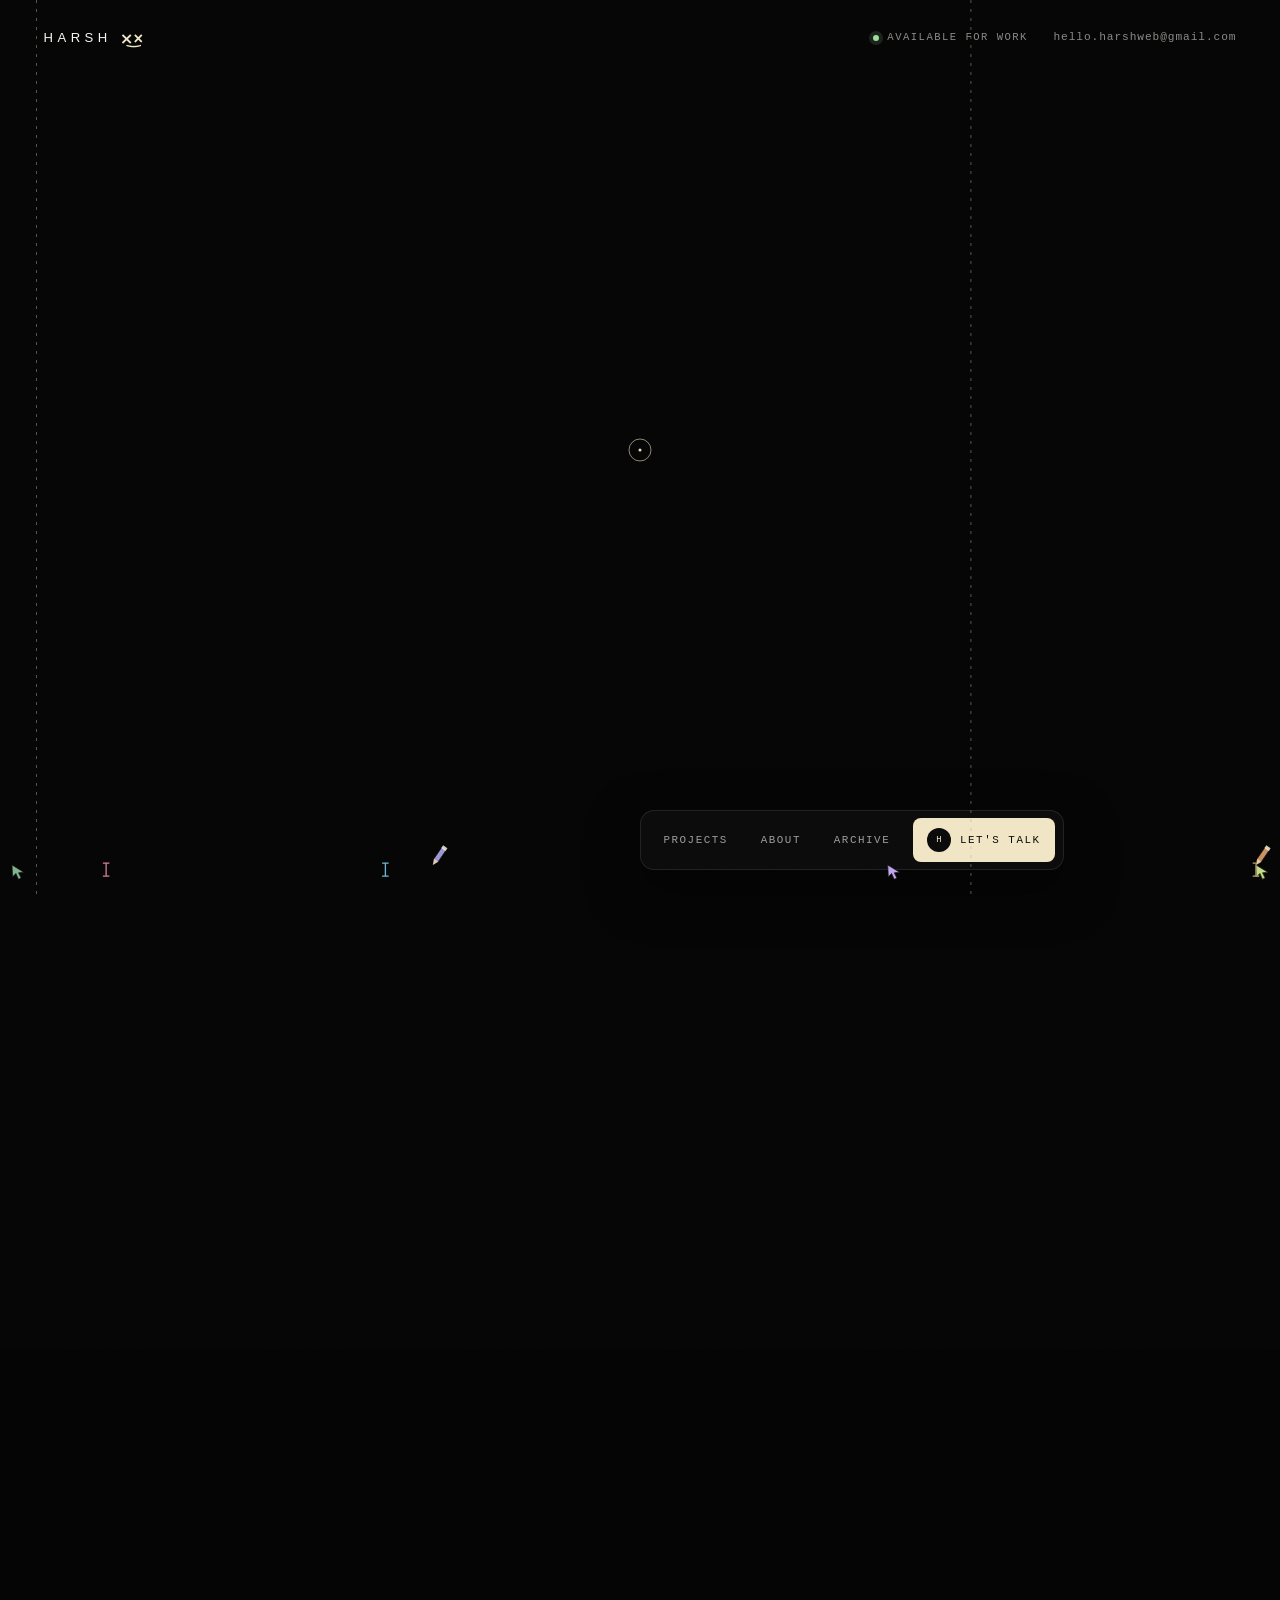
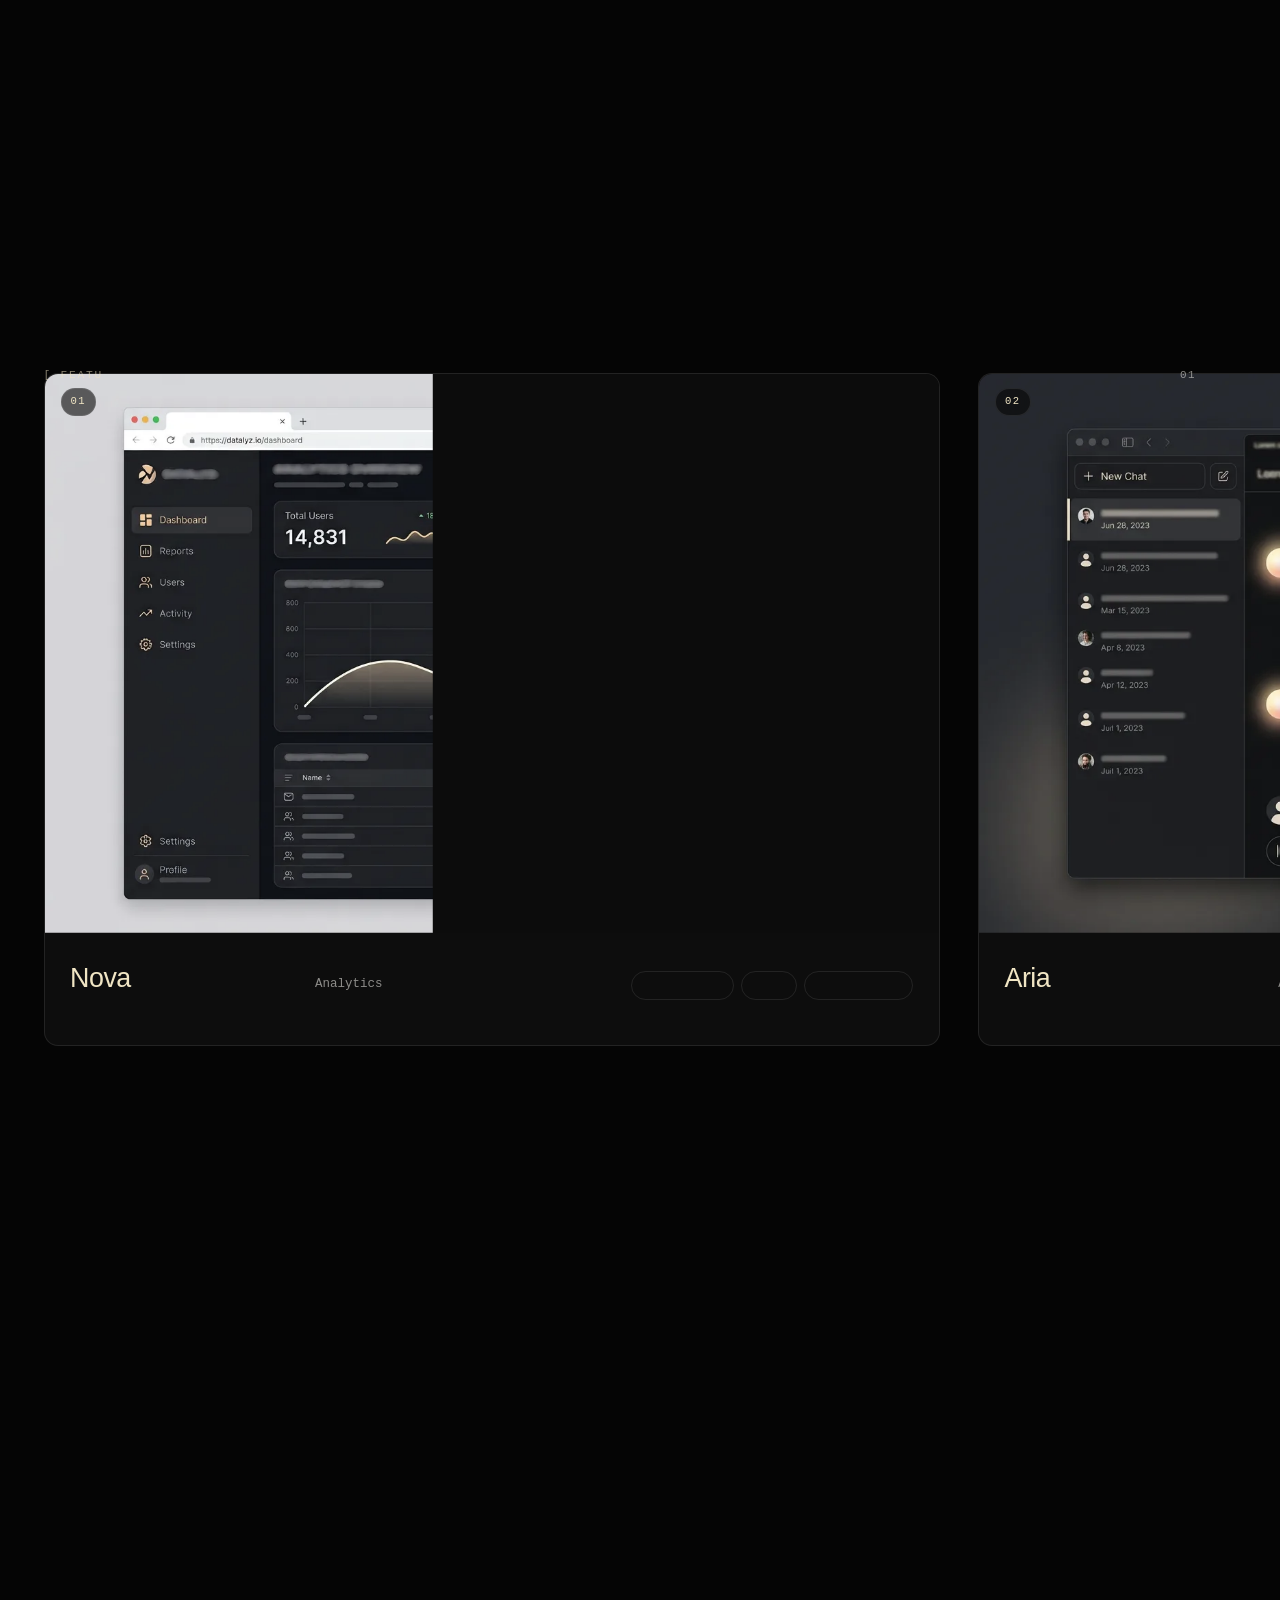
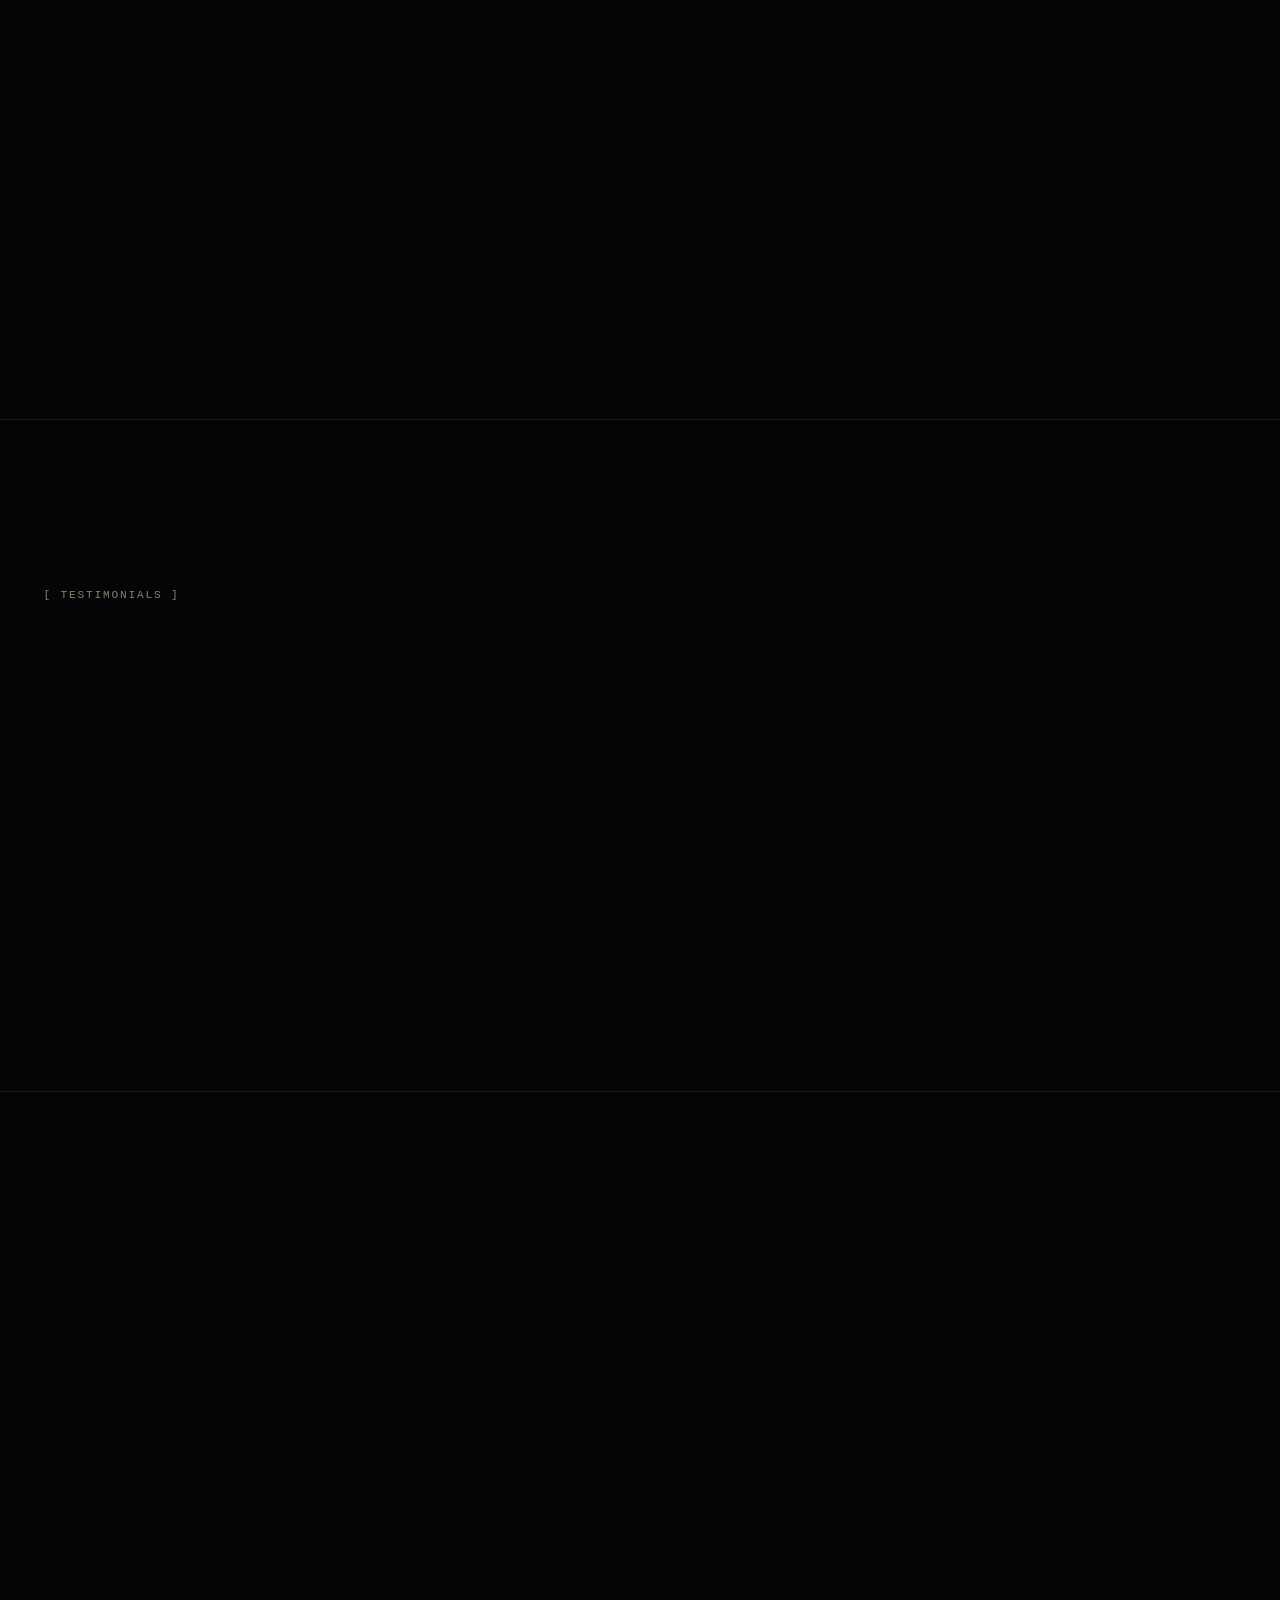
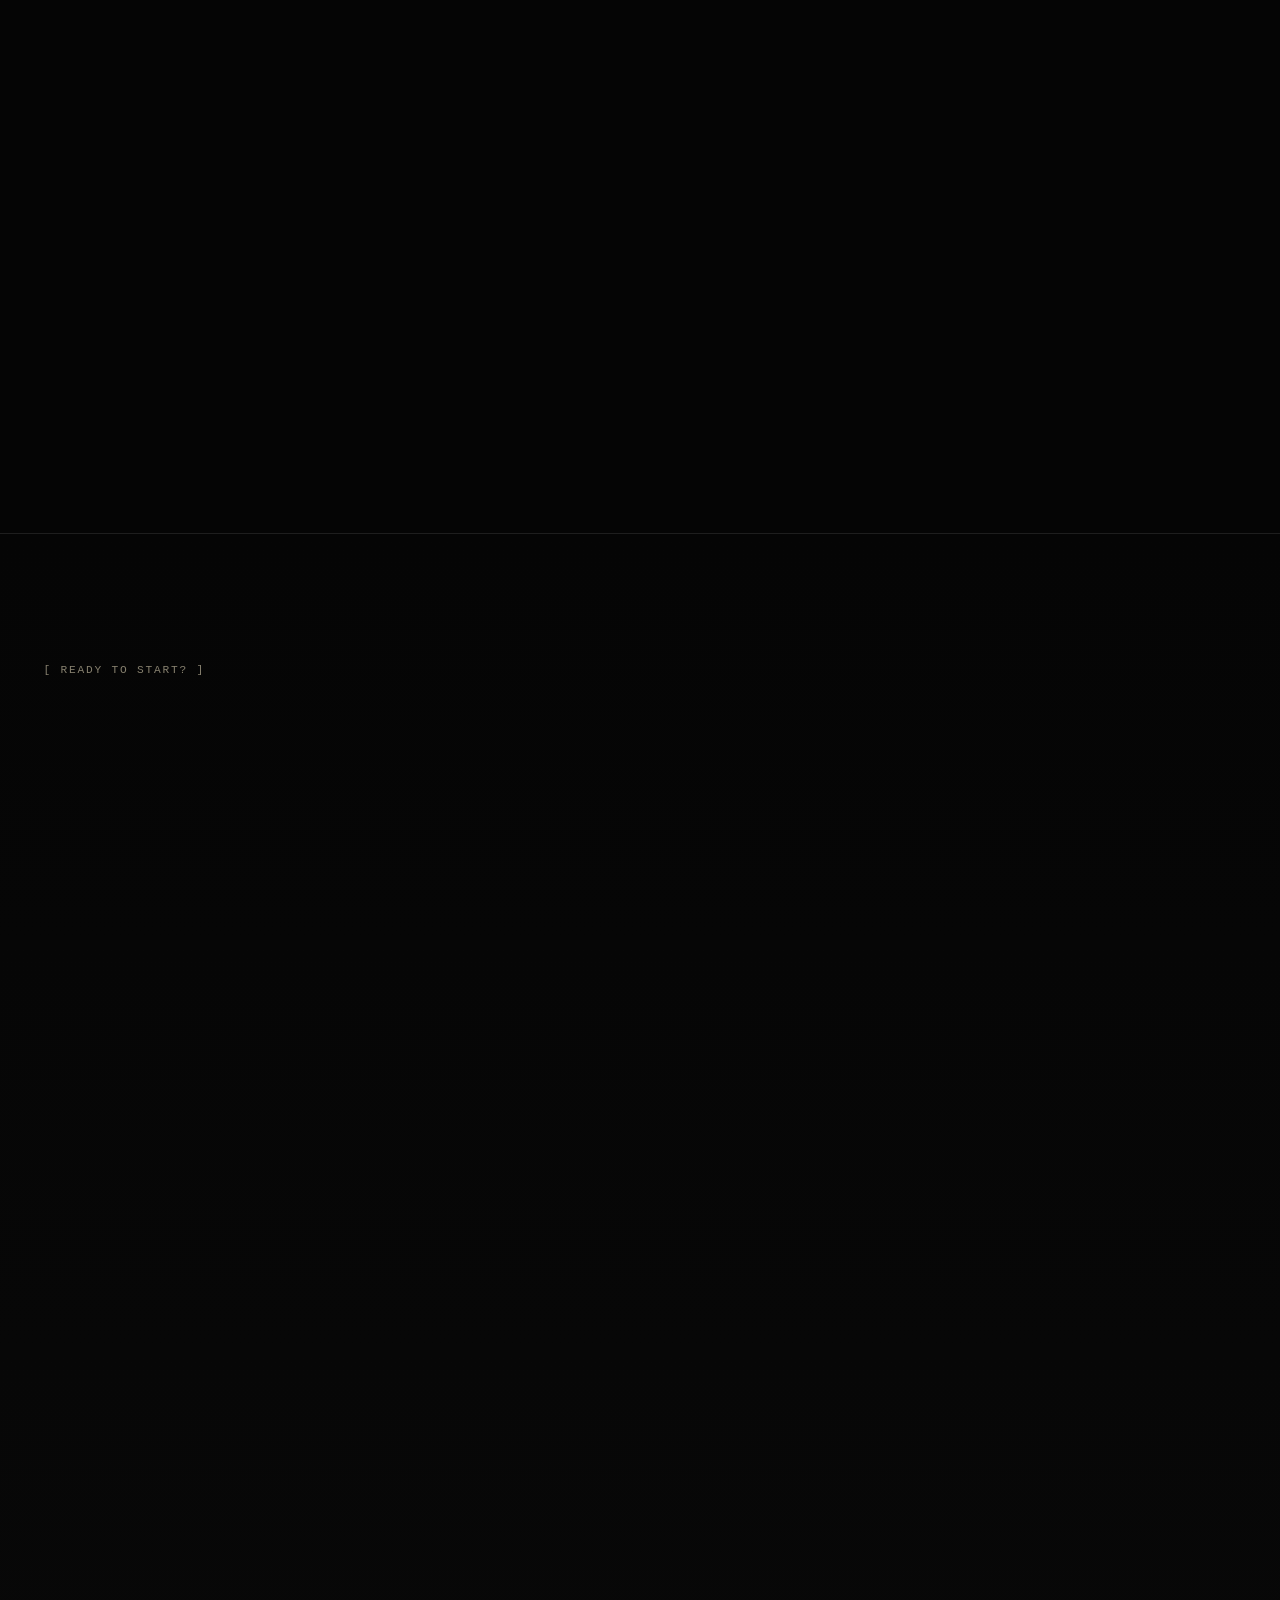
==== index.html @ 2f4eae8d "Add files via upload" ====
<!DOCTYPE html>
<html lang="en">
<head>
<meta charset="UTF-8"><script>(function(){if('scrollRestoration' in history)history.scrollRestoration='manual';var nav=performance.getEntriesByType('navigation')[0];if(nav&&nav.type==='reload'){if(location.hash)history.replaceState(null,'',location.pathname+location.search);var top=function(){window.scrollTo({top:0,left:0,behavior:'instant'})};document.documentElement.style.scrollBehavior='auto';top();addEventListener('DOMContentLoaded',top,{once:true});addEventListener('load',top,{once:true});document.addEventListener('harsh:signature-done',function(){document.documentElement.style.removeProperty('scroll-behavior')},{once:true});setTimeout(function(){document.documentElement.style.removeProperty('scroll-behavior')},5000)}})();</script>
<script>document.documentElement.classList.add('js');</script>

<meta name="viewport" content="width=device-width, initial-scale=1, viewport-fit=cover">
<title>Harsh — Websites, Apps &amp; AI</title>
<meta name="description" content="Harsh — web developer building websites, apps and AI products that convert, simplify and scale.">
<meta name="theme-color" content="#050505">
<meta property="og:title" content="Harsh — Websites, Apps & AI">
<meta property="og:description" content="Web developer building websites, apps and AI products.">
<meta property="og:type" content="website">
<meta property="og:image" content="assets/img/og.png">
<meta property="og:image:width" content="1200">
<meta property="og:image:height" content="630">
<meta name="twitter:card" content="summary_large_image">
<meta name="twitter:title" content="Harsh — Websites, Apps & AI">
<meta name="twitter:description" content="Web developer building websites, apps and AI products.">
<meta name="twitter:image" content="assets/img/og.png">
<link rel="icon" href="assets/img/favicon.svg" type="image/svg+xml">
<link rel="stylesheet" href="assets/css/styles.css">
<link rel="stylesheet" href="assets/css/swarm.css?v=5-smooth">
<script>if(!matchMedia('(prefers-reduced-motion: reduce)').matches){document.documentElement.classList.add('swarm-enabled','swarm-zero','signature-opening');setTimeout(function(){document.documentElement.classList.remove('swarm-zero','signature-opening');document.dispatchEvent(new Event('harsh:signature-done'))},5000)}</script>
<style>.swarm-zero body{visibility:hidden;background:#050505}.swarm-zero .swarm-canvas{visibility:visible}</style>
<link rel="stylesheet" href="assets/css/signature.css">
<link rel="stylesheet" href="assets/css/smooth.css">
</head>
<body class="is-loading">
<div class="signature-intro" id="signature-intro" aria-label="Harsh introduction"><div class="signature-mark"><span class="signature-face">×͜×</span><span class="signature-name-mask"><span class="signature-name">harsh</span></span></div><button class="signature-skip" type="button" tabindex="-1">Skip intro ↗</button></div>


<!-- ============ PRELOADER ============ -->
<div class="loader" id="loader" aria-hidden="true">
  <div class="loader__inner">
    <div class="loader__mark"><span class="glyph"></span></div>
    <div class="loader__name">HARSH</div>
    <div class="loader__bar"><span id="loaderBar"></span></div>
    <div class="loader__meta">
      <span>Websites · Apps · AI</span>
      <span id="loaderCount">00</span>
    </div>
  </div>
</div>

<!-- ============ FX LAYERS ============ -->
<div class="grain" aria-hidden="true"></div>
<div class="cursor" id="cursor" aria-hidden="true"><span class="cursor__ring"></span><span class="cursor__dot"></span><span class="cursor__label">View</span></div>

<!-- ============ FIXED HEADER ============ -->
<header class="topbar" id="topbar">
  <a class="topbar__logo" href="#top" aria-label="Harsh — home">
    <span class="topbar__logoText" data-logo>HARSH</span><span class="glyph glyph--sm" aria-hidden="true"></span>
  </a>
  <div class="topbar__right">
    <span class="topbar__status" aria-hidden="true"><i class="dot"></i>Available for work</span>
    <a class="topbar__mail" href="mailto:hello.harshweb@gmail.com">hello.harshweb@gmail.com</a>
  </div>
</header>

<main id="top">

  <!-- ============ HERO ============ -->
  <section class="hero" id="hero">
    <div class="hero__media" data-hero-media>
      <img src="assets/img/harsh.webp" alt="Portrait of Harsh, web developer" fetchpriority="high" decoding="async"
           onerror="this.onerror=null;this.src='assets/img/harsh-placeholder.svg';">
    </div>

    <div class="hero__grid"></div>

    <div class="hero__inner shell">
      <div class="hero__lines">
        <div class="hero__row hero__row--a">
          <h1 class="hero__title" data-hero-title>WEBSITES</h1>
          <span class="chip chip--a reveal" data-reveal>
            <b>Web · Apps · AI</b>
            <i>Design, build &amp; ship</i>
          </span>
        </div>

        <div class="hero__row hero__row--b">
          <p class="hero__lede reveal" data-reveal>Hey, I'm Harsh. I build websites, apps and<br>AI products that convert, simplify and scale.</p>
          <h2 class="hero__title" aria-hidden="true">&amp;&nbsp;APPS</h2>
        </div>

        <div class="hero__row hero__row--c">
          <h2 class="hero__title">&amp;&nbsp;AI</h2>
          <span class="chip chip--b reveal" data-reveal>
            <b>10+ projects</b>
            <i>Shipped &amp; live</i>
          </span>
          <span class="hero__arrow" aria-hidden="true">
            <svg viewBox="0 0 28 28" fill="none"><path d="M14 2v22M5 15l9 9 9-9" stroke="currentColor" stroke-width="2.1" stroke-linecap="square"/></svg>
          </span>
        </div>
      </div>

      <div class="hero__foot">
        <span class="mono-xs">Idea → Launch</span>
        <span class="mono-xs">Scroll</span>
      </div>
    </div>
  </section>

  <!-- ============ SCROLL MARQUEE ============ -->
  <section class="marquee" aria-hidden="true">
    <div class="marquee__row" data-marquee-scroll>
      <span class="marquee__word">FEATURED&nbsp;PROJECTS.</span>
      <span class="marquee__word is-outline">WEBSITES&nbsp;·&nbsp;APPS&nbsp;·&nbsp;AI.</span>
      <span class="marquee__word">FEATURED&nbsp;PROJECTS.</span>
    </div>
  </section>

  <!-- ============ WHAT I DO ============ -->
  <section class="statement shell" id="what">
    <p class="label reveal" data-reveal>[ What I do ]</p>
    <div class="statement__body">
      <h2 class="huge" data-split="words">Stunning websites, useful apps and AI that actually works, crafted for companies that care about every detail.</h2>
      <div class="statement__aside">
        <p class="mono-sm reveal" data-reveal>From first sketch to live product — design, code and everything in between.</p>
        <p class="mono-sm reveal" data-reveal>Websites, web apps, mobile apps and AI integrations for startups, agencies and founders.</p>
        <p class="mono-sm mono-sm--dim reveal" data-reveal>Currently taking on new projects.</p>
      </div>
    </div>
  </section>

  <!-- ============ STACK STRIP ============ -->
  <section class="ticker" aria-label="Tools and technologies">
    <div class="ticker__track" data-ticker>
      <span>HTML</span><i>·</i><span>CSS</span><i>·</i><span>JavaScript</span><i>·</i><span>TypeScript</span><i>·</i>
      <span>React</span><i>·</i><span>Next.js</span><i>·</i><span>Node.js</span><i>·</i><span>Python</span><i>·</i>
      <span>React Native</span><i>·</i><span>Tailwind</span><i>·</i><span>PostgreSQL</span><i>·</i><span>Supabase</span><i>·</i>
      <span>Figma</span><i>·</i><span>OpenAI</span><i>·</i><span>LangChain</span><i>·</i><span>Vercel</span><i>·</i>
    </div>
  </section>

  <!-- ============ FEATURED GALLERY (pinned horizontal) ============ -->
  <section class="gallery" id="featured">
    <div class="gallery__pin" data-pin>
      <div class="gallery__head shell">
        <p class="label">[ Featured projects ]</p>
        <p class="mono-xs gallery__count"><span data-gallery-index>01</span> / 09</p>
      </div>

      <div class="gallery__track" data-track>
        <article class="pcard" data-cursor="view">
          <a class="pcard__link" href="nova.html">
            <span class="pcard__index">01</span>
            <div class="pcard__media"><img src="assets/img/project-nova.webp" alt="Nova — analytics dashboard interface" loading="lazy"></div>
            <div class="pcard__meta">
              <h3>Nova</h3>
              <p>Analytics dashboard that turns messy data into clear decisions.</p>
              <span class="tags"><em>SaaS Web App</em><em>React</em><em>Design System</em></span>
            </div>
          </a>
        </article>

        <article class="pcard" data-cursor="view">
          <a class="pcard__link" href="aria.html">
            <span class="pcard__index">02</span>
            <div class="pcard__media"><img src="assets/img/project-aria.webp" alt="Aria — AI assistant interface" loading="lazy"></div>
            <div class="pcard__meta">
              <h3>Aria</h3>
              <p>AI assistant that answers customers in seconds, not days.</p>
              <span class="tags"><em>AI Product</em><em>Next.js</em><em>LLM</em></span>
            </div>
          </a>
        </article>

        <article class="pcard" data-cursor="view">
          <a class="pcard__link" href="cadence.html">
            <span class="pcard__index">03</span>
            <div class="pcard__media"><img src="assets/img/project-cadence.webp" alt="Cadence — startup marketing website" loading="lazy"></div>
            <div class="pcard__meta">
              <h3>Cadence</h3>
              <p>Investor-ready website for an AI startup, built to raise.</p>
              <span class="tags"><em>Website</em><em>Next.js</em><em>Motion</em></span>
            </div>
          </a>
        </article>

        <article class="pcard" data-cursor="view">
          <a class="pcard__link" href="fitloop.html">
            <span class="pcard__index">04</span>
            <div class="pcard__media"><img src="assets/img/project-fitloop.webp" alt="Fitloop — fitness app screens" loading="lazy"></div>
            <div class="pcard__meta">
              <h3>Fitloop</h3>
              <p>Fitness app that keeps people coming back every week.</p>
              <span class="tags"><em>Mobile App</em><em>React Native</em><em>UI</em></span>
            </div>
          </a>
        </article>

        <article class="pcard" data-cursor="view">
          <a class="pcard__link" href="brew.html">
            <span class="pcard__index">05</span>
            <div class="pcard__media"><img src="assets/img/project-brew.webp" alt="Brew &amp; Co. — coffee e-commerce website" loading="lazy"></div>
            <div class="pcard__meta">
              <h3>Brew &amp; Co.</h3>
              <p>Coffee brand store that sells while you sleep.</p>
              <span class="tags"><em>E-commerce</em><em>Shopify</em><em>CRO</em></span>
            </div>
          </a>
        </article>

        <article class="pcard" data-cursor="view">
          <a class="pcard__link" href="vision.html">
            <span class="pcard__index">06</span>
            <div class="pcard__media"><img src="assets/img/project-vision.webp" alt="Vision — computer vision platform" loading="lazy"></div>
            <div class="pcard__meta">
              <h3>Vision</h3>
              <p>Computer-vision platform for real-time insight.</p>
              <span class="tags"><em>AI Dashboard</em><em>Python</em><em>WebGL</em></span>
            </div>
          </a>
        </article>

        <article class="pcard" data-cursor="view">
          <a class="pcard__link" href="archive.html">
            <span class="pcard__index">07</span>
            <div class="pcard__media"><img src="assets/img/work-salad-home.webp" alt="Crucial Healthy Salad — website home page" loading="lazy"></div>
            <div class="pcard__meta">
              <h3>Crucial Healthy Salad</h3>
              <p>Fresh salad delivery website for Hadapsar, Pune.</p>
              <span class="tags"><em>Website</em><em>E-commerce</em></span>
            </div>
          </a>
        </article>

        <article class="pcard" data-cursor="view">
          <a class="pcard__link" href="archive.html">
            <span class="pcard__index">08</span>
            <div class="pcard__media"><img src="assets/img/work-salad-story.webp" alt="Crucial Healthy Salad — Our Story page" loading="lazy"></div>
            <div class="pcard__meta">
              <h3>Salad — Our Story</h3>
              <p>The brand story page for Crucial Healthy Salad.</p>
              <span class="tags"><em>Website</em><em>Content</em></span>
            </div>
          </a>
        </article>

        <article class="pcard" data-cursor="view">
          <a class="pcard__link" href="archive.html">
            <span class="pcard__index">09</span>
            <div class="pcard__media"><img src="assets/img/work-gallery3d.webp" alt="Dark 3D image gallery" loading="lazy"></div>
            <div class="pcard__meta">
              <h3>3D Gallery</h3>
              <p>An immersive dark 3D image gallery.</p>
              <span class="tags"><em>Website</em><em>Motion</em></span>
            </div>
          </a>
        </article>

        <article class="pcard pcard--end">
          <div class="pcard__outro">
            <h3>See the full archive</h3>
            <p>40+ screens, sites and builds from the last few years.</p>
            <a class="btn btn--ghost" href="archive.html">Explore the archive <span aria-hidden="true">→</span></a>
          </div>
        </article>
      </div>
    </div>
  </section>

  <!-- ============ CASE STUDIES ============ -->
  <section class="cases shell" id="work">
    <header class="cases__head">
      <p class="label reveal" data-reveal>[ Case studies ]</p>
      <h2 class="cases__title reveal" data-reveal>Selected<br>work</h2>
    </header>

    <ul class="cases__list" data-preview-list>
      <li class="case reveal" data-reveal>
        <a class="case__link" href="cadence.html">
          <span class="case__num">1</span>
          <span class="case__main">
            <span class="case__name">Investor-ready website that helped an AI startup raise</span>
            <span class="case__tags">Website · Next.js · Motion</span>
          </span>
          <span class="case__hover">Next project</span>
        </a>
        <div class="case__thumb" data-thumb><img src="assets/img/project-cadence.webp" alt="" aria-hidden="true"></div>
      </li>

      <li class="case reveal" data-reveal>
        <a class="case__link" href="nova.html">
          <span class="case__num">2</span>
          <span class="case__main">
            <span class="case__name">Dashboard design that lets founders run the numbers themselves</span>
            <span class="case__tags">SaaS Product · React · Design System</span>
          </span>
          <span class="case__hover">Next project</span>
        </a>
        <div class="case__thumb" data-thumb><img src="assets/img/project-nova.webp" alt="" aria-hidden="true"></div>
      </li>

      <li class="case reveal" data-reveal>
        <a class="case__link" href="aria.html">
          <span class="case__num">3</span>
          <span class="case__main">
            <span class="case__name">AI support agent that cut first-response time by 80%</span>
            <span class="case__tags">AI Product · LLM · Node.js</span>
          </span>
          <span class="case__hover">Next project</span>
        </a>
        <div class="case__thumb" data-thumb><img src="assets/img/project-aria.webp" alt="" aria-hidden="true"></div>
      </li>
    </ul>
  </section>

  <!-- ============ TESTIMONIALS ============ -->
  <section class="quotes" id="testimonials">
    <div class="quotes__bg" aria-hidden="true">
      <span data-quotes-word>RESULTS</span>
      <span data-quotes-word>SPEAK</span>
      <span data-quotes-word>LOUDER</span>
    </div>

    <div class="shell quotes__inner">
      <p class="label reveal" data-reveal>[ Testimonials ]</p>

      <div class="quotes__grid">
        <figure class="quote reveal" data-reveal>
          <span class="quote__num">1</span>
          <blockquote>“Harsh rebuilt our marketing site in three weeks and it looks better than anything our agency produced. Signups went up, and I finally stopped worrying about the details — he already had them.”</blockquote>
          <figcaption><span class="avatar" data-initials="RM"></span><span><b>Rahul Mehta</b><i>Founder, Cadence Labs</i></span></figcaption>
        </figure>

        <figure class="quote reveal" data-reveal>
          <span class="quote__num">2</span>
          <blockquote>“He shipped our dashboard, our API and an AI summary feature on his own. Clean code, clear updates, zero drama — our team still uses the components he built.”</blockquote>
          <figcaption><span class="avatar" data-initials="SK"></span><span><b>Sara Khan</b><i>Product Lead, Nova Analytics</i></span></figcaption>
        </figure>

        <figure class="quote reveal" data-reveal>
          <span class="quote__num">3</span>
          <blockquote>“We came with a rough idea and a deadline. Harsh came back with a product that felt finished — the AI assistant now answers 70% of our support tickets by itself.”</blockquote>
          <figcaption><span class="avatar" data-initials="DB"></span><span><b>Daniel Brooks</b><i>COO, Aria Systems</i></span></figcaption>
        </figure>
      </div>
    </div>
  </section>

  <!-- ============ ABOUT ============ -->
  <section class="about shell" id="about">
    <div class="about__top">
      <h2 class="huge" data-split="words">I'm Harsh, a web developer who cares about the details most people never notice.</h2>
      <div class="about__photo reveal" data-reveal data-parallax="0.06">
        <img src="assets/img/harsh-new.webp" alt="Creative portrait of Harsh with a cyan neon mask and a smoky background"
             onerror="this.onerror=null;this.src='assets/img/harsh-placeholder.svg';">
      </div>
    </div>

    <div class="about__grid">
      <div class="about__col">
        <p class="label reveal" data-reveal>[ My start ]</p>
        <p class="body reveal" data-reveal>My journey started with a curiosity about how things work on the internet. One broken HTML page turned into a stack of side projects, and those turned into real products for real people.</p>
      </div>
      <div class="about__col">
        <p class="label reveal" data-reveal>[ How I work ]</p>
        <p class="body reveal" data-reveal>I work end to end — design in Figma, build in React and Next.js, ship to Vercel, and wire up AI where it genuinely helps. Small teams, fast feedback, no hand-off gaps.</p>
      </div>
      <div class="about__col">
        <p class="label reveal" data-reveal>[ About me ]</p>
        <p class="body reveal" data-reveal>Outside of code, you'll find me sketching interfaces, testing new AI tools before anyone asks, and collecting way too many fonts I'll never use.</p>
      </div>
    </div>

    <div class="about__strip" aria-label="Recent work">
      <div class="about__stripTrack" data-ticker>
        <img src="assets/img/project-nova.webp" alt="" loading="lazy">
        <img src="assets/img/project-aria.webp" alt="" loading="lazy">
        <img src="assets/img/project-cadence.webp" alt="" loading="lazy">
        <img src="assets/img/project-fitloop.webp" alt="" loading="lazy">
        <img src="assets/img/project-brew.webp" alt="" loading="lazy">
        <img src="assets/img/project-vision.webp" alt="" loading="lazy">
      </div>
    </div>
  </section>

  <!-- ============ FOCUS / FOCUS STATEMENT ============ -->
  <section class="focus">
    <div class="shell focus__grid">
      <div class="focus__left">
        <p class="focus__big" data-split="words">Today my focus is clear: websites, apps and AI for companies that want design to work as hard as it looks good.</p>
        <p class="label label--gap reveal" data-reveal>[ What I do best ]</p>
        <p class="mono-sm reveal" data-reveal>Web Development, Next.js, React, Node.js, UI/UX, Landing Pages, SaaS, Mobile Apps, React Native, AI Integration, LLM Apps, Automation, REST APIs, Headless CMS, Performance, SEO.</p>
      </div>

      <div class="focus__right">
        <p class="body reveal" data-reveal>Over the years I moved from building simple sites to shipping full products — dashboards, mobile apps and AI features that people rely on daily.</p>
        <p class="body reveal" data-reveal>I like working with companies that have a strong point of view and want their product to feel considered, fast and effortless.</p>
        <p class="body reveal" data-reveal>Currently based in India, working with teams worldwide.</p>
      </div>
    </div>
  </section>

  <!-- ============ CTA ============ -->
  <section class="cta" id="contact">
    <div class="cta__collage" aria-hidden="true">
      <div class="cta__row" data-ticker>
        <img src="assets/img/project-cadence.webp" alt="">
        <img src="assets/img/project-brew.webp" alt="">
        <img src="assets/img/project-nova.webp" alt="">
        <img src="assets/img/project-fitloop.webp" alt="">
        <img src="assets/img/project-aria.webp" alt="">
      </div>
      <div class="cta__row cta__row--rev" data-ticker>
        <img src="assets/img/project-vision.webp" alt="">
        <img src="assets/img/project-cadence.webp" alt="">
        <img src="assets/img/project-aria.webp" alt="">
        <img src="assets/img/project-brew.webp" alt="">
        <img src="assets/img/project-nova.webp" alt="">
      </div>
    </div>

    <div class="cta__center shell">
      <h2 class="cta__title" data-split="words">Let's build something together.</h2>
      <div class="cta__actions reveal" data-reveal>
        <a class="btn btn--cream" href="mailto:hello.harshweb@gmail.com"><span class="avatar avatar--btn" data-initials="H"></span>Let's talk</a>
        <a class="btn btn--ghost" href="archive.html">Explore the archive <span aria-hidden="true">→</span></a>
      </div>
    </div>
  </section>

  <!-- ============ FOOTER ============ -->
  <footer class="footer" id="footer">
    <div class="shell">
      <div class="footer__top">
        <p class="label reveal" data-reveal>[ Ready to start? ]</p>
        <a class="footer__mail reveal" data-reveal href="mailto:hello.harshweb@gmail.com">hello.harshweb@gmail.com</a>
        <div class="footer__contact reveal" data-reveal>
          <button class="copy" type="button" data-copy="hello.harshweb@gmail.com">Copy email <svg class="copy__icon" viewBox="0 0 16 16" aria-hidden="true" focusable="false"><rect x="5.6" y="5.6" width="7.9" height="7.9" rx="1.6" fill="none" stroke="currentColor" stroke-width="1.3"/><path d="M10.4 3.6V3A1.5 1.5 0 0 0 8.9 1.5H3A1.5 1.5 0 0 0 1.5 3v5.9A1.5 1.5 0 0 0 3 10.4h.6" fill="none" stroke="currentColor" stroke-width="1.3"/></svg></button>
          <span class="copy">-----xxxxx</span>
        </div>
      </div>

      <div class="footer__cols">
        <div class="footer__col">
          <p class="mono-xs">Site</p>
          <a href="#top">Home</a>
          <a href="#featured">Projects</a>
          <a href="#testimonials">Testimonials</a>
          <a href="#about">About</a>
          <a href="archive.html">Archive</a>
        </div>
        <div class="footer__col">
          <p class="mono-xs">Follow</p>
          <span class="mono-xs">Coming soon</span>
        </div>
        <div class="footer__col footer__col--wide">
          <p class="mono-xs">Services</p>
          <a href="mailto:hello.harshweb@gmail.com?subject=Website%20project">Websites &amp; landing pages</a>
          <a href="mailto:hello.harshweb@gmail.com?subject=App%20project">Web &amp; mobile apps</a>
          <a href="mailto:hello.harshweb@gmail.com?subject=AI%20project">AI integration &amp; automation</a>
        </div>
      </div>

      <div class="footer__huge" aria-hidden="true">
        <span>IDEA TO LAUNCH</span>
        <span class="is-outline">DETAILS INCLUDED</span>
      </div>

      <div class="footer__bottom">
        <p class="mono-xs">© <span data-year>2026</span> harsh</p>
        <a class="mono-xs footer__top-link" href="#top">Back to top ↑</a>
      </div>
    </div>
  </footer>
</main>

<!-- ============ FLOATING DOCK NAV ============ -->
<nav class="dock" aria-label="Primary">
  <div class="dock__inner">
    <a href="#featured" data-spy="featured">Projects</a>
    <a href="#about" data-spy="about">About</a>
    <a href="archive.html">Archive</a>
    <a class="dock__cta" href="#contact"><span class="avatar avatar--btn" data-initials="H"></span>Let's talk</a>
  </div>
</nav>

<!-- ============ MOBILE MENU BUTTON ============ -->
<button class="menuBtn" id="menuBtn" type="button" aria-expanded="false" aria-controls="menu">
  <span></span><span></span>
  <span class="sr-only">Menu</span>
</button>

<div class="menu" id="menu" hidden>
  <nav class="menu__nav">
    <a href="#featured">Projects</a>
    <a href="#about">About</a>
    <a href="archive.html">Archive</a>
    <a href="#contact">Let's talk</a>
  </nav>
  <div class="menu__foot">
    <a href="mailto:hello.harshweb@gmail.com">hello.harshweb@gmail.com</a>
    <span class="mono-xs">Websites · Apps · AI</span>
  </div>
</div>

<script src="assets/js/main.js?v=5-smooth"></script>
<script src="assets/js/signature.js" defer></script>
<script src="assets/js/swarm.js?v=5-smooth" defer></script>
</body>
</html>
---- assets/css/styles.css ----
/* =========================================================================
   HARSH — Portfolio
   Design language: near-black canvas, cream accent, oversized grotesk type,
   monospace micro-labels, pinned horizontal galleries, scroll-linked motion.
   Sections:
     01. Tokens & reset
     02. Base typography & utilities
     03. FX layers (preloader, grain, cursor)
     04. Top bar / dock / mobile menu
     05. Hero
     06. Marquee & ticker
     07. Statement + huge text reveals
     08. Featured gallery (pinned horizontal)
     09. Case studies
     10. Testimonials
     11. About
     12. Focus
     13. CTA
     14. Footer
     15. Archive page
     16. Case-study pages
     17. Responsive
     18. Motion preferences / print
     19. Signature FX (view transitions, progress, spotlight, field, tilt)
   ========================================================================= */

/* -------------------------------------------------------------------------
   Self-hosted variable fonts (SIL Open Font License 1.1)
   Inter Tight — display · JetBrains Mono — micro-labels & body
   ------------------------------------------------------------------------- */
/* Optional font missing from supplied v5 files: use the existing fallback stack, avoiding a 404 fetch. */
/* Optional font missing from supplied v5 files: use the existing fallback stack, avoiding a 404 fetch. */
/* Optional font missing from supplied v5 files: use the existing fallback stack, avoiding a 404 fetch. */
/* Optional font missing from supplied v5 files: use the existing fallback stack, avoiding a 404 fetch. */

/* ---------------------------------------------------------------- 01. TOKENS */
:root {
  --bg: #050505;
  --bg-soft: #0b0b0b;
  --bg-card: rgba(255, 255, 255, 0.035);
  --line: rgba(255, 255, 255, 0.09);
  --line-strong: rgba(255, 255, 255, 0.16);

  --cream: #f0e5c4;
  --cream-soft: rgba(240, 229, 196, 0.55);
  --cream-dim: rgba(240, 229, 196, 0.16);
  --ink: #f6f4ef;
  --muted: rgba(246, 244, 239, 0.55);
  --muted-2: rgba(246, 244, 239, 0.34);

  --font-display: "Inter Tight", "Helvetica Neue", Helvetica, Arial, system-ui, sans-serif;
  --font-mono: "JetBrains Mono", ui-monospace, SFMono-Regular, Menlo, Consolas, monospace;

  --shell: 1560px;
  --pad: clamp(16px, 3.4vw, 64px);

  --r-sm: 8px;
  --r-md: 14px;
  --r-lg: 22px;

  --ease: cubic-bezier(0.22, 0.68, 0.16, 1);
  --ease-out: cubic-bezier(0.16, 1, 0.3, 1);
}

*,
*::before,
*::after { box-sizing: border-box; }

* { margin: 0; padding: 0; }

html {
  -webkit-text-size-adjust: 100%;
  scroll-behavior: smooth;
  scrollbar-color: rgba(240, 229, 196, 0.25) transparent;
}

body {
  background: var(--bg);
  color: var(--ink);
  font-family: var(--font-display);
  font-weight: 400;
  font-size: 16px;
  line-height: 1.5;
  overflow-x: hidden;
  -webkit-font-smoothing: antialiased;
  -moz-osx-font-smoothing: grayscale;
}

body.is-loading { overflow: hidden; height: 100vh; }

img, svg, video { display: block; max-width: 100%; }
img { height: auto; }
a { color: inherit; text-decoration: none; }
button { font: inherit; color: inherit; background: none; border: 0; cursor: pointer; }
ul { list-style: none; }
::selection { background: var(--cream); color: #0a0a0a; }

::-webkit-scrollbar { width: 9px; height: 9px; }
::-webkit-scrollbar-track { background: #0a0a0a; }
::-webkit-scrollbar-thumb { background: rgba(240, 229, 196, 0.22); border-radius: 99px; }
::-webkit-scrollbar-thumb:hover { background: rgba(240, 229, 196, 0.4); }

:focus-visible {
  outline: 2px solid var(--cream);
  outline-offset: 4px;
  border-radius: 4px;
}

.sr-only {
  position: absolute; width: 1px; height: 1px; padding: 0;
  overflow: hidden; clip: rect(0 0 0 0); white-space: nowrap; border: 0;
}

/* anchor offset for the fixed top bar */
[id] { scroll-margin-top: 96px; }

/* ------------------------------------------------------- 02. TYPE & UTILS */
.shell {
  width: 100%;
  max-width: var(--shell);
  margin-inline: auto;
  padding-inline: var(--pad);
}

.label {
  font-family: var(--font-mono);
  font-size: 0.7rem;
  font-weight: 400;
  letter-spacing: 0.16em;
  text-transform: uppercase;
  color: var(--cream-soft);
}
.label--gap { display: block; margin-top: 4.5rem; }

.mono-xs {
  font-family: var(--font-mono);
  font-size: 0.68rem;
  letter-spacing: 0.14em;
  text-transform: uppercase;
  color: var(--muted);
}
.mono-sm {
  font-family: var(--font-mono);
  font-size: 0.8rem;
  line-height: 1.75;
  letter-spacing: 0.01em;
  color: rgba(246, 244, 239, 0.68);
}
.mono-sm--dim { color: var(--muted-2); }
.body {
  font-size: clamp(0.95rem, 1.05vw, 1.05rem);
  line-height: 1.72;
  color: rgba(246, 244, 239, 0.66);
}

.huge {
  font-size: clamp(2rem, 4.6vw, 4.3rem);
  font-weight: 500;
  line-height: 1.06;
  letter-spacing: -0.028em;
  color: var(--cream);
  max-width: 18ch;
}
@media (min-width: 1100px) { .huge { max-width: 22ch; } }

.glyph {
  display: inline-block;
  position: relative;
  vertical-align: baseline;
  color: var(--cream);
  font-family: var(--font-display);
  font-weight: 600;
  line-height: 1;
  letter-spacing: 0;
  white-space: nowrap;
}
.glyph::before { content: "\00D7\035C\00D7"; }
.glyph--sm { margin-left: 8px; font-size: 1.25em; }

.dot {
  display: inline-block;
  width: 6px; height: 6px;
  border-radius: 50%;
  background: #9fdc9a;
  margin-right: 8px;
  box-shadow: 0 0 0 4px rgba(159, 220, 154, 0.14);
  animation: pulse 2.6s var(--ease) infinite;
}
@keyframes pulse { 0%, 100% { opacity: 1 } 50% { opacity: 0.35 } }

.avatar {
  display: inline-grid;
  place-items: center;
  width: 34px; height: 34px;
  border-radius: 50%;
  background: var(--cream);
  color: #0a0a0a;
  font-family: var(--font-mono);
  font-size: 0.66rem;
  letter-spacing: 0.02em;
  flex: none;
  position: relative;
  overflow: hidden;
}
.avatar::before {
  content: attr(data-initials);
  position: absolute;
  inset: 0;
  display: grid;
  place-items: center;
}
.avatar--btn { width: 24px; height: 24px; font-size: 0.55rem; background: #0a0a0a; color: var(--cream); }

/* buttons */
.btn {
  display: inline-flex;
  align-items: center;
  gap: 10px;
  font-family: var(--font-mono);
  font-size: 0.72rem;
  letter-spacing: 0.12em;
  text-transform: uppercase;
  padding: 0.95rem 1.35rem;
  border-radius: var(--r-sm);
  border: 1px solid transparent;
  transition: transform 0.5s var(--ease), background 0.4s var(--ease), color 0.4s var(--ease), border-color 0.4s var(--ease);
  will-change: transform;
}
.btn:hover { transform: translateY(-2px); }
.btn--cream { background: var(--cream); color: #0a0a0a; }
.btn--cream:hover { background: #fff6dd; }
.btn--ghost {
  border-color: var(--line-strong);
  background: rgba(10, 10, 10, 0.55);
  color: var(--ink);
  backdrop-filter: blur(10px);
}
.btn--ghost:hover { border-color: var(--cream); color: var(--cream); }
.btn--outline {
  border-color: var(--line-strong);
  color: var(--cream);
  margin-top: 2.5rem;
}
.btn--outline:hover { background: var(--cream); color: #0a0a0a; border-color: var(--cream); }

/* scroll reveal (only hidden when JS is available, so content never disappears) */
.reveal { transition: opacity 0.9s var(--ease-out), transform 1s var(--ease-out); }
.js .reveal { opacity: 0; transform: translateY(20px); }
.js .reveal.is-in { opacity: 1; transform: none; }

/* word-by-word reveal */
[data-split="words"] .word {
  display: inline-block;
  color: var(--cream-dim);
  transition: color 0.45s linear, opacity 0.45s linear;
  will-change: color;
}
[data-split="words"] .word.is-lit { color: var(--cream); }

/* --------------------------------------------------------------- 03. FX */
.loader {
  position: fixed;
  inset: 0;
  z-index: 200;
  background: var(--bg);
  display: none;
  place-items: center;
  transition: opacity 0.7s var(--ease), visibility 0.7s;
}
.js .loader { display: grid; }
.loader.is-done { opacity: 0; visibility: hidden; }
.loader__inner { width: min(88vw, 460px); text-align: center; }
.loader__mark { display: flex; justify-content: center; margin-bottom: 22px; }
.loader__name {
  font-size: clamp(2.6rem, 9vw, 5rem);
  font-weight: 500;
  letter-spacing: 0.12em;
  line-height: 1;
  color: var(--cream);
}
.loader__bar {
  height: 1px;
  background: rgba(255, 255, 255, 0.12);
  margin: 30px 0 14px;
  overflow: hidden;
}
.loader__bar span {
  display: block;
  height: 100%;
  width: 0%;
  background: var(--cream);
  transition: width 0.35s linear;
}
.loader__meta {
  display: flex;
  justify-content: space-between;
  font-family: var(--font-mono);
  font-size: 0.66rem;
  letter-spacing: 0.16em;
  text-transform: uppercase;
  color: var(--muted);
}

.grain {
  position: fixed;
  inset: -50%;
  z-index: 90;
  pointer-events: none;
  opacity: 0.16;
  background-image: url("data:image/svg+xml,%3Csvg xmlns='http://www.w3.org/2000/svg' width='200' height='200'%3E%3Cfilter id='n'%3E%3CfeTurbulence type='fractalNoise' baseFrequency='0.85' numOctaves='3'/%3E%3C/filter%3E%3Crect width='200' height='200' filter='url(%23n)' opacity='0.5'/%3E%3C/svg%3E");
  animation: grainShift 8s steps(6) infinite;
  mix-blend-mode: overlay;
}
@keyframes grainShift {
  0%, 100% { transform: translate(0, 0) }
  20% { transform: translate(-3%, 2%) }
  40% { transform: translate(2%, -3%) }
  60% { transform: translate(-2%, -2%) }
  80% { transform: translate(3%, 1%) }
}

.cursor {
  position: fixed;
  top: 0; left: 0;
  z-index: 95;
  pointer-events: none;
  mix-blend-mode: difference;
}
.cursor__dot,
.cursor__ring {
  position: absolute;
  border-radius: 50%;
  transform: translate(-50%, -50%);
}
.cursor__dot { width: 6px; height: 6px; background: var(--cream); transition: opacity 0.25s var(--ease); }
.cursor__ring {
  width: 36px; height: 36px;
  border: 1px solid rgba(240, 229, 196, 0.6);
  transition: width 0.35s var(--ease), height 0.35s var(--ease), border-color 0.35s var(--ease);
}
.cursor.is-hover .cursor__ring { width: 62px; height: 62px; border-color: var(--cream); }
.cursor__label {
  position: absolute;
  left: 0; top: 0;
  transform: translate(-50%, -50%) scale(0.9);
  font-family: var(--font-mono);
  font-size: 0.58rem;
  letter-spacing: 0.16em;
  text-transform: uppercase;
  color: var(--cream);
  opacity: 0;
  transition: opacity 0.3s var(--ease), transform 0.4s var(--ease);
  white-space: nowrap;
}
.cursor.is-label .cursor__ring {
  width: 78px; height: 78px;
  border-color: transparent;
  background: rgba(240, 229, 196, 0.16);
}
.cursor.is-label .cursor__dot { opacity: 0; }
.cursor.is-label .cursor__label { opacity: 1; transform: translate(-50%, -50%) scale(1); }
@media (hover: none), (pointer: coarse) { .cursor { display: none; } }

/* --------------------------------------------------- 04. BARS & NAVIGATION */
.topbar {
  position: fixed;
  top: 0; left: 0; right: 0;
  z-index: 80;
  display: flex;
  align-items: center;
  justify-content: space-between;
  gap: 20px;
  padding: clamp(16px, 2.2vw, 30px) var(--pad);
  mix-blend-mode: normal;
}
.topbar__logo {
  display: inline-flex;
  align-items: center;
  font-family: var(--font-display);
  font-weight: 500;
  font-size: 0.82rem;
  letter-spacing: 0.34em;
  text-transform: uppercase;
  color: var(--ink);
  transition: color 0.4s var(--ease);
}
.topbar__logo:hover { color: var(--cream); }
.topbar__right {
  display: flex;
  align-items: center;
  gap: clamp(14px, 2vw, 34px);
}
.topbar__status {
  display: inline-flex;
  align-items: center;
  font-family: var(--font-mono);
  font-size: 0.66rem;
  letter-spacing: 0.14em;
  text-transform: uppercase;
  color: var(--muted);
}
.topbar__mail {
  font-family: var(--font-mono);
  font-size: 0.7rem;
  letter-spacing: 0.08em;
  color: var(--muted);
  border-bottom: 1px solid transparent;
  transition: color 0.35s var(--ease), border-color 0.35s var(--ease);
}
.topbar__mail:hover { color: var(--cream); border-color: var(--cream); }

.dock {
  position: fixed;
  left: 50%;
  bottom: clamp(16px, 2.4vw, 30px);
  transform: translateX(-50%);
  z-index: 82;
  width: max-content;
  max-width: calc(100vw - 24px);
}
.dock__inner {
  display: flex;
  align-items: center;
  gap: 4px;
  padding: 7px 8px;
  border-radius: var(--r-md);
  background: rgba(14, 14, 14, 0.72);
  border: 1px solid var(--line);
  backdrop-filter: blur(18px) saturate(140%);
  box-shadow: 0 18px 50px rgba(0, 0, 0, 0.55);
}
.dock__inner > a {
  font-family: var(--font-mono);
  font-size: 0.68rem;
  letter-spacing: 0.14em;
  text-transform: uppercase;
  color: rgba(246, 244, 239, 0.62);
  padding: 0.62rem 0.9rem;
  border-radius: 8px;
  transition: color 0.3s var(--ease), background 0.3s var(--ease);
  white-space: nowrap;
}
.dock__inner > a:hover { color: var(--ink); background: rgba(255, 255, 255, 0.05); }
.dock__inner > a.is-active { color: var(--cream); }
.dock__cta {
  display: inline-flex;
  align-items: center;
  gap: 9px;
  background: var(--cream);
  color: #0a0a0a !important;
  font-weight: 500;
  margin-left: 4px;
}
.dock__cta:hover { background: #fff6dd; color: #0a0a0a !important; }

.menuBtn {
  position: fixed;
  top: clamp(14px, 2.2vw, 26px);
  right: var(--pad);
  z-index: 120;
  width: 46px; height: 46px;
  border-radius: var(--r-sm);
  border: 1px solid var(--line);
  background: rgba(14, 14, 14, 0.7);
  backdrop-filter: blur(14px);
  display: none;
  place-items: center;
  gap: 6px;
  flex-direction: column;
}
.menuBtn span:not(.sr-only) {
  display: block;
  width: 18px; height: 1.5px;
  background: var(--cream);
  transition: transform 0.4s var(--ease), opacity 0.3s var(--ease);
}
.menuBtn[aria-expanded="true"] span:nth-child(1) { transform: translateY(3.75px) rotate(45deg); }
.menuBtn[aria-expanded="true"] span:nth-child(2) { transform: translateY(-3.75px) rotate(-45deg); }

.menu {
  position: fixed;
  inset: 0;
  z-index: 110;
  background: rgba(5, 5, 5, 0.97);
  backdrop-filter: blur(20px);
  display: flex;
  flex-direction: column;
  justify-content: center;
  gap: 40px;
  padding: 0 var(--pad);
}
.menu[hidden] { display: none; }
.menu__nav { display: flex; flex-direction: column; gap: 6px; }
.menu__nav a {
  font-size: clamp(2rem, 11vw, 4rem);
  font-weight: 500;
  letter-spacing: -0.02em;
  color: var(--cream);
  padding: 0.15em 0;
  border-bottom: 1px solid var(--line);
  transition: padding-left 0.4s var(--ease), color 0.4s var(--ease);
}
.menu__nav a:hover { padding-left: 0.4em; }
.menu__foot {
  display: flex;
  justify-content: space-between;
  align-items: center;
  font-family: var(--font-mono);
  font-size: 0.7rem;
  letter-spacing: 0.1em;
  color: var(--muted);
}

/* --------------------------------------------------------------- 05. HERO */
.hero {
  position: relative;
  min-height: 100vh;
  min-height: 100svh;
  display: flex;
  align-items: center;
  overflow: hidden;
  isolation: isolate;
}

.hero__media {
  position: absolute;
  inset: 0;
  z-index: -2;
  display: flex;
  align-items: flex-end;
  justify-content: center;
  transform-origin: 50% 100%;
  will-change: transform, opacity;
}
.hero__media img {
  height: 84%;
  width: auto;
  max-width: none;
  object-fit: contain;
  object-position: 50% 100%;
  filter: grayscale(1) contrast(1.1) brightness(0.92);
  opacity: 0.92;
}
.hero__media::after {
  content: "";
  position: absolute;
  inset: 0;
  background:
    linear-gradient(to bottom, rgba(5, 5, 5, 0.7) 0%, rgba(5, 5, 5, 0) 22%, rgba(5, 5, 5, 0) 60%, var(--bg) 100%),
    linear-gradient(to right, var(--bg) 0%, rgba(5, 5, 5, 0) 24%, rgba(5, 5, 5, 0) 76%, var(--bg) 100%);
}

.hero__grid {
  position: absolute;
  inset: 0;
  z-index: -1;
  pointer-events: none;
  background-image: linear-gradient(to right, rgba(255, 255, 255, 0.05) 1px, transparent 1px);
  background-size: calc(100% / 6) 100%;
  -webkit-mask-image: linear-gradient(to bottom, transparent, #000 30%, #000 70%, transparent);
  mask-image: linear-gradient(to bottom, transparent, #000 30%, #000 70%, transparent);
  opacity: 0.7;
}

.hero__inner {
  position: relative;
  width: 100%;
  padding-top: clamp(90px, 12vh, 150px);
  padding-bottom: clamp(120px, 16vh, 190px);
}
.hero__lines { display: flex; flex-direction: column; gap: clamp(4px, 0.8vw, 14px); }
.hero__row { will-change: transform; display: flex; align-items: center; gap: clamp(14px, 2.4vw, 40px); }
.hero__row--a { padding-left: 4vw; }
.hero__row--b { justify-content: flex-end; }
.hero__row--c { padding-left: 8vw; }

.hero__title {
  font-size: clamp(2.7rem, 10.2vw, 11rem);
  font-weight: 500;
  line-height: 0.9;
  letter-spacing: -0.035em;
  text-transform: uppercase;
  color: var(--cream);
  white-space: nowrap;
}

/* entrance: hero type rises once the preloader is gone */
.hero__title,
.topbar,
.dock { transition: opacity 1s var(--ease-out), transform 1.15s var(--ease-out); }
.js .hero__title,
.js .topbar,
.js .dock { opacity: 0; transform: translateY(0.09em); }
.js .topbar,
.js .dock { transform: translateY(12px); }
body.is-ready .hero__title,
body.is-ready .topbar,
body.is-ready .dock { opacity: 1; transform: none; }
body.is-ready .hero__row--b .hero__title { transition-delay: 0.1s; }
body.is-ready .hero__row--c .hero__title { transition-delay: 0.2s; }
.hero__lede {
  font-family: var(--font-mono);
  font-size: clamp(0.72rem, 0.95vw, 0.86rem);
  line-height: 1.75;
  color: rgba(246, 244, 239, 0.72);
  max-width: 34ch;
  margin-right: auto;
  padding-left: 4vw;
}

.chip {
  display: inline-flex;
  flex-direction: column;
  gap: 3px;
  padding: 12px 16px;
  border-radius: 4px;
  background: linear-gradient(150deg, rgba(240, 229, 196, 0.14), rgba(20, 20, 20, 0.62));
  border: 1px solid rgba(240, 229, 196, 0.14);
  backdrop-filter: blur(10px);
  font-family: var(--font-mono);
  white-space: nowrap;
}
.chip b {
  font-weight: 400;
  font-size: 0.66rem;
  letter-spacing: 0.12em;
  text-transform: uppercase;
  color: var(--cream);
}
.chip i {
  font-style: normal;
  font-size: 0.6rem;
  letter-spacing: 0.1em;
  text-transform: uppercase;
  color: var(--muted-2);
}
.chip--a { align-self: center; }
.chip--b { align-self: flex-end; margin-bottom: 0.4em; }

.hero__arrow { margin-left: auto; color: var(--cream); }
.hero__arrow svg { width: clamp(28px, 3vw, 46px); height: auto; animation: bob 2.4s var(--ease) infinite; }
@keyframes bob {
  0%, 100% { transform: translateY(-4px) }
  50% { transform: translateY(6px) }
}

.hero__foot {
  position: absolute;
  left: var(--pad);
  right: var(--pad);
  bottom: clamp(78px, 9vh, 110px);
  display: flex;
  justify-content: space-between;
  padding-inline: 0;
}

/* ----------------------------------------------------- 06. MARQUEE/TICKER */
.marquee {
  position: relative;
  padding: clamp(60px, 9vw, 130px) 0 clamp(40px, 6vw, 90px);
  overflow: hidden;
  border-top: 1px solid var(--line);
}
.marquee__row {
  display: flex;
  align-items: center;
  gap: 0.35em;
  white-space: nowrap;
  will-change: transform;
}
.marquee__word {
  font-size: clamp(2.6rem, 10.5vw, 11rem);
  font-weight: 500;
  line-height: 1;
  letter-spacing: -0.04em;
  text-transform: uppercase;
  color: var(--cream);
  padding-right: 0.3em;
}
.marquee__word.is-outline {
  color: transparent;
  -webkit-text-stroke: 1px rgba(240, 229, 196, 0.45);
}

.ticker {
  overflow: hidden;
  border-top: 1px solid var(--line);
  border-bottom: 1px solid var(--line);
  padding: 16px 0;
  background: linear-gradient(90deg, rgba(240, 229, 196, 0.03), rgba(255, 255, 255, 0));
}
.ticker__track,
.about__stripTrack,
.cta__row {
  display: flex;
  align-items: center;
  gap: clamp(18px, 2.6vw, 46px);
  width: max-content;
  animation: tickerMove 46s linear infinite;
  will-change: transform;
}
.cta__row--rev { animation-direction: reverse; animation-duration: 58s; }
.ticker:hover .ticker__track,
.cta__collage:hover .cta__row { animation-play-state: paused; }
@keyframes tickerMove { from { transform: translate3d(0, 0, 0) } to { transform: translate3d(-50%, 0, 0) } }

.ticker__track span {
  font-family: var(--font-mono);
  font-size: 0.74rem;
  letter-spacing: 0.16em;
  text-transform: uppercase;
  color: rgba(246, 244, 239, 0.5);
}
.ticker__track i { color: var(--cream-dim); font-style: normal; }

/* ------------------------------------------------------------- 07. STATEMENT */
.statement {
  padding: clamp(80px, 12vw, 170px) var(--pad) clamp(60px, 8vw, 110px);
}
.statement__body {
  display: grid;
  grid-template-columns: minmax(0, 1.55fr) minmax(0, 0.85fr);
  gap: clamp(30px, 6vw, 110px);
  align-items: start;
  margin-top: clamp(26px, 4vw, 54px);
}
.statement__aside {
  display: flex;
  flex-direction: column;
  gap: 1.1rem;
  padding-top: 0.7rem;
  border-top: 1px solid var(--line);
  padding-top: 1.4rem;
}

/* --------------------------------------------------------------- 08. GALLERY */
.gallery {
  position: relative;
  background: var(--bg);
}
.gallery__pin {
  position: sticky;
  top: 0;
  height: 100vh;
  height: 100svh;
  display: flex;
  flex-direction: column;
  justify-content: center;
  overflow: hidden;
}
.gallery__head {
  position: absolute;
  top: clamp(78px, 12vh, 130px);
  left: 50%;
  transform: translateX(-50%);
  width: 100%;
  display: flex;
  justify-content: space-between;
  align-items: center;
  z-index: 2;
}
.gallery__count { color: var(--member, var(--muted)) }
.gallery__track {
  display: flex;
  gap: clamp(20px, 3vw, 54px);
  padding-inline: var(--pad);
  will-change: transform;
}

.pcard {
  flex: 0 0 min(70vw, 940px, 104svh);
  transition: opacity 1s var(--ease-out), transform 1.1s var(--ease-out);
}
.js .pcard { opacity: 0; transform: translateY(26px); }
.js .gallery.is-in .pcard { opacity: 1; transform: none; }
.js .gallery.is-in .pcard:nth-child(2) { transition-delay: 0.07s; }
.js .gallery.is-in .pcard:nth-child(3) { transition-delay: 0.14s; }
.js .gallery.is-in .pcard:nth-child(4) { transition-delay: 0.21s; }
.js .gallery.is-in .pcard:nth-child(5) { transition-delay: 0.28s; }
.js .gallery.is-in .pcard:nth-child(6) { transition-delay: 0.35s; }
.js .gallery.is-in .pcard:nth-child(7) { transition-delay: 0.42s; }
.pcard__link {
  display: block;
  position: relative;
  border-radius: var(--r-md);
  overflow: hidden;
  background: var(--bg-card);
  border: 1px solid var(--line);
  transition: border-color 0.5s var(--ease), transform 0.7s var(--ease-out);
}
.pcard__link:hover { border-color: rgba(240, 229, 196, 0.4); transform: translateY(-6px); }
.pcard__index {
  position: absolute;
  top: 14px; left: 16px;
  z-index: 2;
  font-family: var(--font-mono);
  font-size: 0.66rem;
  letter-spacing: 0.14em;
  color: var(--cream);
  background: rgba(5, 5, 5, 0.6);
  border: 1px solid var(--line);
  padding: 5px 9px;
  border-radius: 99px;
  backdrop-filter: blur(8px);
}
.pcard__media {
  aspect-ratio: 16 / 10;
  overflow: hidden;
  background: #0c0c0c;
}
.pcard__media img {
  width: 100%; height: 100%;
  object-fit: cover;
  transition: transform 1.1s var(--ease-out), filter 0.7s var(--ease);
  filter: saturate(0.85);
}
.pcard__link:hover .pcard__media img { transform: scale(1.06); filter: saturate(1); }
.pcard__meta {
  display: grid;
  grid-template-columns: minmax(0, 0.9fr) minmax(0, 1.2fr) auto;
  align-items: baseline;
  gap: clamp(14px, 2.4vw, 40px);
  padding: clamp(18px, 2vw, 30px) clamp(18px, 2vw, 32px) clamp(20px, 2.2vw, 34px);
}
.pcard__meta h3 {
  font-size: clamp(1.4rem, 2.1vw, 2.1rem);
  font-weight: 500;
  letter-spacing: -0.02em;
  color: var(--cream);
}
.pcard__meta p {
  font-family: var(--font-mono);
  font-size: 0.78rem;
  line-height: 1.7;
  color: var(--muted);
}
.tags { display: flex; flex-wrap: wrap; gap: 7px; }
.tags em {
  font-style: normal;
  font-family: var(--font-mono);
  font-size: 0.6rem;
  letter-spacing: 0.1em;
  text-transform: uppercase;
  color: rgba(246, 244, 239, 0.7);
  border: 1px solid var(--line);
  padding: 6px 10px;
  border-radius: 99px;
}
.pcard--end { flex-basis: min(46vw, 560px); }
.pcard__outro {
  height: 100%;
  display: flex;
  flex-direction: column;
  justify-content: center;
  gap: 16px;
  padding: clamp(28px, 4vw, 56px);
  border: 1px dashed var(--line-strong);
  border-radius: var(--r-md);
  background: linear-gradient(150deg, rgba(240, 229, 196, 0.05), rgba(255, 255, 255, 0.01));
}
.pcard__outro h3 {
  font-size: clamp(1.6rem, 2.6vw, 2.6rem);
  font-weight: 500;
  letter-spacing: -0.02em;
  color: var(--cream);
}
.pcard__outro p { font-family: var(--font-mono); font-size: 0.78rem; line-height: 1.7; color: var(--muted); }
.pcard__outro .btn { align-self: flex-start; margin-top: 10px; }

/* ----------------------------------------------------------------- 09. CASES */
.cases {
  padding: clamp(90px, 13vw, 190px) var(--pad) clamp(60px, 8vw, 120px);
}
.cases__head {
  display: flex;
  justify-content: space-between;
  align-items: flex-end;
  gap: 30px;
  padding-bottom: clamp(30px, 5vw, 70px);
}
.cases__title {
  font-size: clamp(2.4rem, 7vw, 7rem);
  font-weight: 500;
  line-height: 0.95;
  letter-spacing: -0.035em;
  text-transform: uppercase;
  color: var(--cream);
  text-align: right;
}
.cases__list { border-top: 1px solid var(--line); }
.case { position: relative; border-bottom: 1px solid var(--line); }
.case__link {
  position: relative;
  z-index: 2;
  display: grid;
  grid-template-columns: 68px minmax(0, 1fr) auto;
  align-items: center;
  gap: clamp(12px, 2.4vw, 40px);
  padding: clamp(26px, 3.6vw, 54px) 0;
  transition: padding-left 0.6s var(--ease-out);
}
.case__link:hover { padding-left: clamp(10px, 1.6vw, 26px); }
.case__num {
  font-family: var(--font-mono);
  font-size: 0.72rem;
  letter-spacing: 0.14em;
  color: var(--cream-soft);
}
.case__main { display: flex; flex-direction: column; gap: 12px; }
.case__name {
  font-size: clamp(1.2rem, 2.5vw, 2.5rem);
  font-weight: 500;
  line-height: 1.14;
  letter-spacing: -0.022em;
  color: var(--ink);
  transition: color 0.5s var(--ease);
  max-width: 34ch;
}
.case__link:hover .case__name { color: var(--cream); }
.case__tags {
  font-family: var(--font-mono);
  font-size: 0.68rem;
  letter-spacing: 0.12em;
  text-transform: uppercase;
  color: var(--muted-2);
}
.case__hover {
  font-family: var(--font-mono);
  font-size: 0.68rem;
  letter-spacing: 0.14em;
  text-transform: uppercase;
  color: var(--cream);
  opacity: 0;
  transform: translateX(-10px);
  transition: opacity 0.5s var(--ease), transform 0.5s var(--ease);
  white-space: nowrap;
}
.case__link:hover .case__hover { opacity: 1; transform: none; }
.case__thumb {
  position: fixed;
  top: 0; left: 0;
  width: min(30vw, 400px);
  aspect-ratio: 16 / 10;
  border-radius: var(--r-sm);
  overflow: hidden;
  pointer-events: none;
  z-index: 70;
  opacity: 0;
  transform: translate(-50%, -50%) scale(0.94);
  transition: opacity 0.45s var(--ease), transform 0.5s var(--ease-out);
  box-shadow: 0 30px 80px rgba(0, 0, 0, 0.6);
  border: 1px solid var(--line-strong);
}
.case__thumb img { width: 100%; height: 100%; object-fit: cover; }
.case.is-previewing .case__thumb { opacity: 1; transform: translate(-50%, -50%) scale(1); }
@media (hover: none) { .case__thumb { display: none } }

/* ------------------------------------------------------------ 10. TESTIMONIALS */
.quotes {
  position: relative;
  padding: clamp(90px, 13vw, 200px) 0 clamp(70px, 9vw, 130px);
  overflow: hidden;
  border-top: 1px solid var(--line);
}
.quotes__bg {
  position: absolute;
  inset: 0;
  z-index: 0;
  display: flex;
  flex-direction: column;
  justify-content: center;
  gap: 0.1em;
  pointer-events: none;
}
.quotes__bg span {
  display: block;
  font-size: clamp(3.4rem, 14vw, 15rem);
  font-weight: 500;
  line-height: 0.86;
  letter-spacing: -0.05em;
  text-transform: uppercase;
  color: transparent;
  -webkit-text-stroke: 1px rgba(240, 229, 196, 0.16);
  text-align: center;
  will-change: transform;
}
.quotes__inner { position: relative; z-index: 1; }
.quotes__grid {
  display: grid;
  grid-template-columns: repeat(3, minmax(0, 1fr));
  gap: clamp(16px, 2vw, 30px);
  margin-top: clamp(30px, 5vw, 70px);
}
.quote {
  position: relative;
  display: flex;
  flex-direction: column;
  gap: 20px;
  padding: clamp(22px, 2.4vw, 34px);
  border: 1px solid var(--line);
  border-radius: var(--r-md);
  background: linear-gradient(160deg, rgba(18, 18, 18, 0.86), rgba(10, 10, 10, 0.72));
  backdrop-filter: blur(6px);
  transition: border-color 0.5s var(--ease), transform 0.7s var(--ease-out);
}
.quote:hover { border-color: rgba(240, 229, 196, 0.35); transform: translateY(-5px); }
.quote__num {
  font-family: var(--font-mono);
  font-size: 0.66rem;
  letter-spacing: 0.14em;
  color: var(--cream-soft);
}
.quote blockquote {
  font-size: clamp(1rem, 1.15vw, 1.12rem);
  line-height: 1.62;
  color: rgba(246, 244, 239, 0.86);
}
.quote figcaption {
  display: flex;
  align-items: center;
  gap: 12px;
  margin-top: auto;
  padding-top: 18px;
  border-top: 1px solid var(--line);
}
.quote figcaption > span:last-child { display: flex; flex-direction: column; gap: 3px; }
.quote figcaption b { font-weight: 500; font-size: 0.92rem; color: var(--ink); }
.quote figcaption i {
  font-style: normal;
  font-family: var(--font-mono);
  font-size: 0.66rem;
  letter-spacing: 0.1em;
  text-transform: uppercase;
  color: var(--muted-2);
}
.quotes__note { margin-top: clamp(20px, 3vw, 34px); color: var(--muted-2); }

/* ----------------------------------------------------------------- 11. ABOUT */
.about {
  padding: clamp(80px, 12vw, 180px) var(--pad) clamp(50px, 7vw, 100px);
  border-top: 1px solid var(--line);
}
.about__top {
  display: grid;
  grid-template-columns: minmax(0, 1.5fr) minmax(0, 1fr);
  gap: clamp(28px, 6vw, 90px);
  align-items: end;
}
.about__photo {
  position: relative;
  border-radius: var(--r-md);
  overflow: hidden;
  border: 1px solid var(--line);
  aspect-ratio: 4 / 5;
  background: #0c0c0c;
}
.about__photo img {
  width: 100%; height: 100%;
  object-fit: cover;
  filter: grayscale(1) contrast(1.05) brightness(0.86);
  transition: transform 1.2s var(--ease-out), filter 0.6s var(--ease);
}
.about__photo:hover img { transform: scale(1.04); filter: grayscale(0.2) contrast(1.05); }
.about__grid {
  display: grid;
  grid-template-columns: repeat(3, minmax(0, 1fr));
  gap: clamp(20px, 3vw, 54px);
  margin-top: clamp(40px, 6vw, 90px);
  padding-top: clamp(26px, 3vw, 44px);
  border-top: 1px solid var(--line);
}
.about__col { display: flex; flex-direction: column; gap: 16px; }
.about__strip {
  margin-top: clamp(50px, 7vw, 110px);
  overflow: hidden;
  -webkit-mask-image: linear-gradient(90deg, transparent, #000 8%, #000 92%, transparent);
  mask-image: linear-gradient(90deg, transparent, #000 8%, #000 92%, transparent);
}
.about__stripTrack img {
  width: clamp(180px, 22vw, 340px);
  aspect-ratio: 16 / 10;
  object-fit: cover;
  border-radius: var(--r-sm);
  border: 1px solid var(--line);
  filter: saturate(0.7) brightness(0.86);
  transition: filter 0.5s var(--ease), transform 0.6s var(--ease-out);
}
.about__stripTrack img:hover { filter: none; transform: translateY(-6px); }

/* ----------------------------------------------------------------- 12. FOCUS */
.focus {
  padding: clamp(70px, 10vw, 150px) 0;
  border-top: 1px solid var(--line);
}
.focus__grid {
  display: grid;
  grid-template-columns: minmax(0, 1.45fr) minmax(0, 1fr);
  gap: clamp(30px, 6vw, 100px);
}
.focus__big {
  font-size: clamp(1.9rem, 4.4vw, 4.2rem);
  font-weight: 500;
  line-height: 1.08;
  letter-spacing: -0.03em;
  color: var(--cream);
  max-width: 20ch;
}
.focus__right {
  display: flex;
  flex-direction: column;
  gap: 20px;
  padding-top: 0.8rem;
}

/* ------------------------------------------------------------------- 13. CTA */
.cta {
  position: relative;
  min-height: min(96vh, 900px);
  display: grid;
  place-items: center;
  overflow: hidden;
  border-top: 1px solid var(--line);
  padding: clamp(80px, 12vw, 160px) 0;
}
.cta__collage {
  position: absolute;
  inset: 0;
  z-index: 0;
  display: flex;
  flex-direction: column;
  justify-content: center;
  gap: clamp(16px, 2.4vw, 40px);
  opacity: 0.5;
  -webkit-mask-image: radial-gradient(62% 60% at 50% 50%, rgba(0, 0, 0, 0.35) 0%, #000 45%, #000 100%);
  mask-image: radial-gradient(62% 60% at 50% 50%, rgba(0, 0, 0, 0.35) 0%, #000 45%, #000 100%);
}
.cta__row img {
  width: clamp(220px, 26vw, 420px);
  aspect-ratio: 16 / 10;
  object-fit: cover;
  border-radius: var(--r-sm);
  border: 1px solid var(--line);
  filter: grayscale(0.75) brightness(0.55);
}
.cta__center { position: relative; z-index: 2; text-align: center; display: flex; flex-direction: column; align-items: center; gap: clamp(24px, 3.4vw, 44px); }
.cta__title {
  font-size: clamp(2.1rem, 6.4vw, 6.4rem);
  font-weight: 500;
  line-height: 1.02;
  letter-spacing: -0.035em;
  color: var(--cream);
  max-width: 22ch;
}
.cta__actions { display: flex; flex-wrap: wrap; gap: 12px; justify-content: center; }

/* ---------------------------------------------------------------- 14. FOOTER */
.footer {
  padding: clamp(70px, 10vw, 150px) 0 clamp(120px, 12vw, 170px);
  border-top: 1px solid var(--line);
  background: linear-gradient(to bottom, var(--bg), #080808);
}
.footer__top { display: flex; flex-direction: column; gap: 18px; }
.footer__mail {
  font-size: clamp(1.6rem, 5vw, 4.4rem);
  font-weight: 500;
  letter-spacing: -0.03em;
  color: var(--cream);
  width: fit-content;
  border-bottom: 1px solid transparent;
  transition: border-color 0.4s var(--ease), opacity 0.4s var(--ease);
}
.footer__mail:hover { border-color: var(--cream); }
.footer__contact { display: flex; flex-wrap: wrap; gap: 10px; margin-top: 6px; }
.copy {
  display: inline-flex;
  align-items: center;
  gap: 10px;
  font-family: var(--font-mono);
  font-size: 0.7rem;
  letter-spacing: 0.12em;
  text-transform: uppercase;
  color: rgba(246, 244, 239, 0.72);
  border: 1px solid var(--line);
  padding: 0.72rem 1rem;
  border-radius: var(--r-sm);
  transition: border-color 0.35s var(--ease), color 0.35s var(--ease), background 0.35s var(--ease);
}
.copy:hover { border-color: var(--cream); color: var(--cream); }
.copy__icon { width: 13px; height: 13px; flex: none; opacity: 0.8; }
.copy.is-copied { background: var(--cream); color: #0a0a0a; border-color: var(--cream); }

.footer__cols {
  display: grid;
  grid-template-columns: repeat(3, minmax(0, 1fr));
  gap: clamp(22px, 3vw, 50px);
  margin: clamp(50px, 7vw, 100px) 0 clamp(40px, 6vw, 80px);
  padding-top: clamp(26px, 3vw, 46px);
  border-top: 1px solid var(--line);
}
.footer__col { display: flex; flex-direction: column; gap: 12px; align-items: flex-start; }
.footer__col p { margin-bottom: 6px; color: var(--cream-soft); }
.footer__col a {
  font-size: 0.95rem;
  color: rgba(246, 244, 239, 0.62);
  transition: color 0.3s var(--ease), transform 0.4s var(--ease);
}
.footer__col a:hover { color: var(--cream); transform: translateX(3px); }

.footer__huge {
  display: flex;
  flex-direction: column;
  gap: 0.04em;
  padding: clamp(20px, 3vw, 40px) 0 clamp(26px, 4vw, 50px);
  border-top: 1px solid var(--line);
  border-bottom: 1px solid var(--line);
}
.footer__huge span {
  font-size: clamp(1.9rem, 8.6vw, 9rem);
  font-weight: 500;
  line-height: 0.92;
  letter-spacing: -0.045em;
  text-transform: uppercase;
  color: var(--cream);
}
.footer__huge .is-outline { color: transparent; -webkit-text-stroke: 1px rgba(240, 229, 196, 0.45); }
.footer__bottom {
  display: flex;
  justify-content: space-between;
  align-items: center;
  gap: 16px;
  padding-top: clamp(20px, 3vw, 34px);
}
.footer__top-link:hover { color: var(--cream); }

/* --------------------------------------------------------------- 15. ARCHIVE */
.archive { padding: clamp(120px, 16vw, 220px) 0 clamp(120px, 12vw, 180px); }
.archive__head {
  display: flex;
  flex-direction: column;
  gap: 22px;
  padding-bottom: clamp(30px, 4vw, 60px);
  border-bottom: 1px solid var(--line);
}
.archive__title {
  font-size: clamp(2.8rem, 13vw, 13rem);
  font-weight: 500;
  line-height: 0.86;
  letter-spacing: -0.05em;
  text-transform: uppercase;
  color: var(--cream);
}
.archive__sub { max-width: 52ch; }
.filters {
  display: flex;
  flex-wrap: wrap;
  gap: 8px;
  padding: clamp(20px, 3vw, 40px) 0;
}
.filters button {
  font-family: var(--font-mono);
  font-size: 0.66rem;
  letter-spacing: 0.14em;
  text-transform: uppercase;
  color: var(--muted);
  border: 1px solid var(--line);
  border-radius: 99px;
  padding: 0.62rem 1.1rem;
  transition: color 0.3s var(--ease), border-color 0.3s var(--ease), background 0.3s var(--ease);
}
.filters button:hover { color: var(--ink); border-color: var(--line-strong); }
.filters button.is-active { background: var(--cream); border-color: var(--cream); color: #0a0a0a; }

.archive__grid {
  columns: 3;
  column-gap: clamp(14px, 1.6vw, 26px);
}
.tile {
  position: relative;
  display: block;
  width: 100%;
  margin-bottom: clamp(14px, 1.6vw, 26px);
  border-radius: var(--r-sm);
  overflow: hidden;
  border: 1px solid var(--line);
  background: #0b0b0b;
  cursor: pointer;
  break-inside: avoid;
  transition: transform 0.6s var(--ease-out), border-color 0.4s var(--ease);
}
.tile:hover { transform: translateY(-5px); border-color: rgba(240, 229, 196, 0.4); }
.tile img { width: 100%; display: block; filter: saturate(0.8) brightness(0.9); transition: transform 1s var(--ease-out), filter 0.5s var(--ease); }
.tile:hover img { transform: scale(1.03); filter: none; }
.tile figcaption {
  position: absolute;
  left: 0; right: 0; bottom: 0;
  display: flex;
  justify-content: space-between;
  align-items: center;
  gap: 10px;
  padding: 14px 16px;
  background: linear-gradient(to top, rgba(5, 5, 5, 0.92), rgba(5, 5, 5, 0));
  font-family: var(--font-mono);
  font-size: 0.62rem;
  letter-spacing: 0.12em;
  text-transform: uppercase;
  color: var(--cream);
  opacity: 0;
  transform: translateY(8px);
  transition: opacity 0.4s var(--ease), transform 0.4s var(--ease);
}
.tile:hover figcaption { opacity: 1; transform: none; }
.tile--flat { aspect-ratio: 3 / 4; display: grid; place-items: center; }
.tile--flat span {
  font-family: var(--font-mono);
  font-size: 0.66rem;
  letter-spacing: 0.14em;
  text-transform: uppercase;
  color: rgba(246, 244, 239, 0.5);
  text-align: center;
  padding: 16px;
}

.lightbox {
  position: fixed;
  inset: 0;
  z-index: 150;
  background: rgba(5, 5, 5, 0.94);
  backdrop-filter: blur(14px);
  display: grid;
  place-items: center;
  padding: clamp(16px, 4vw, 60px);
}
.lightbox[hidden] { display: none; }
.lightbox img { max-height: 76vh; width: auto; border-radius: var(--r-sm); border: 1px solid var(--line-strong); }
.lightbox__bar { display: flex; justify-content: space-between; align-items: center; gap: 20px; margin-top: 18px; }
.lightbox__close {
  position: absolute;
  top: clamp(18px, 3vw, 40px);
  right: clamp(18px, 3vw, 40px);
  border: 1px solid var(--line-strong);
  border-radius: var(--r-sm);
  padding: 0.6rem 1rem;
  font-family: var(--font-mono);
  font-size: 0.66rem;
  letter-spacing: 0.14em;
  text-transform: uppercase;
  color: var(--cream);
}
.lightbox__close:hover { background: var(--cream); color: #0a0a0a; }

/* ----------------------------------------------------------- 16. CASE STUDY */
.cs { padding: clamp(110px, 14vw, 180px) 0 clamp(80px, 10vw, 140px); }
.cs__back {
  display: inline-flex;
  align-items: center;
  gap: 10px;
  font-family: var(--font-mono);
  font-size: 0.68rem;
  letter-spacing: 0.14em;
  text-transform: uppercase;
  color: var(--muted);
  transition: color 0.35s var(--ease);
}
.cs__back:hover { color: var(--cream); }
.cs__title {
  font-size: clamp(2.2rem, 6.6vw, 6.6rem);
  font-weight: 500;
  line-height: 1;
  letter-spacing: -0.04em;
  text-transform: uppercase;
  color: var(--cream);
  margin-top: clamp(30px, 5vw, 70px);
}
.cs__lede {
  font-size: clamp(1rem, 1.7vw, 1.5rem);
  line-height: 1.45;
  letter-spacing: -0.015em;
  color: rgba(246, 244, 239, 0.62);
  max-width: 48ch;
  margin-top: 20px;
}
.cs__meta {
  display: grid;
  grid-template-columns: repeat(3, minmax(0, 1fr));
  gap: clamp(16px, 2vw, 34px);
  margin: clamp(34px, 5vw, 64px) 0;
  padding: clamp(20px, 2.6vw, 34px) 0;
  border-top: 1px solid var(--line);
  border-bottom: 1px solid var(--line);
}
.cs__meta div { display: flex; flex-direction: column; gap: 10px; }
.cs__meta .k,
.cs__meta dt {
  font-family: var(--font-mono);
  font-size: 0.62rem;
  letter-spacing: 0.14em;
  text-transform: uppercase;
  color: var(--cream-soft);
}
.cs__meta .v,
.cs__meta dd {
  font-size: clamp(0.95rem, 1.2vw, 1.1rem);
  line-height: 1.5;
  color: var(--ink);
}
.cs__hero {
  border-radius: var(--r-md);
  overflow: hidden;
  border: 1px solid var(--line);
  background: #0b0b0b;
}
.cs__hero img { width: 100%; }
.cs__figure {
  margin: clamp(40px, 6vw, 80px) 0;
}
.cs__figure img {
  width: 100%;
  border-radius: var(--r-md);
  border: 1px solid var(--line);
  background: #0b0b0b;
}
.cs__figure figcaption { margin-top: 12px; color: var(--muted-2); }
.cs__section {
  display: grid;
  grid-template-columns: minmax(0, 0.72fr) minmax(0, 1.5fr);
  gap: clamp(20px, 4vw, 70px);
  padding: clamp(40px, 6vw, 80px) 0;
  border-bottom: 1px solid var(--line);
}
.cs__section h2 {
  font-family: var(--font-mono);
  font-size: 0.7rem;
  font-weight: 400;
  letter-spacing: 0.16em;
  text-transform: uppercase;
  color: var(--cream-soft);
}
.cs__body { display: flex; flex-direction: column; gap: 18px; }
.cs__body p { font-size: clamp(0.98rem, 1.15vw, 1.1rem); line-height: 1.72; color: rgba(246, 244, 239, 0.7); }
.cs__body strong { color: var(--cream); font-weight: 500; }
.cs__list { display: flex; flex-direction: column; gap: 12px; }
.cs__list li {
  position: relative;
  padding-left: 22px;
  font-size: clamp(0.95rem, 1.1vw, 1.05rem);
  line-height: 1.6;
  color: rgba(246, 244, 239, 0.72);
}
.cs__list li::before {
  content: "";
  position: absolute;
  left: 0; top: 0.62em;
  width: 8px; height: 8px;
  background: var(--cream);
  border-radius: 1px;
}
.cs__gallery { display: grid; grid-template-columns: repeat(2, minmax(0, 1fr)); gap: clamp(14px, 1.8vw, 26px); }
.cs__gallery img {
  width: 100%;
  border-radius: var(--r-sm);
  border: 1px solid var(--line);
}
.cs__gallery--wide { grid-template-columns: 1fr; }
.cs__next {
  display: flex;
  justify-content: space-between;
  align-items: center;
  gap: 20px;
  padding: clamp(30px, 4vw, 56px) 0;
  border-bottom: 1px solid var(--line);
}
.cs__next a {
  font-size: clamp(1.3rem, 3vw, 2.6rem);
  font-weight: 500;
  letter-spacing: -0.03em;
  color: var(--cream);
  transition: transform 0.5s var(--ease-out);
}
.cs__next a:hover { transform: translateX(10px); }

/* ------------------------------------------------------------- 17. RESPONSIVE */
@media (max-width: 1180px) {
  .statement__body,
  .focus__grid,
  .about__top { grid-template-columns: 1fr; }
  .about__photo { max-width: 480px; }
  .quotes__grid { grid-template-columns: repeat(2, minmax(0, 1fr)); }
}

@media (max-width: 980px) {
  .topbar__status { display: none; }
  .pcard { flex-basis: 82vw; }
  .pcard__meta { grid-template-columns: 1fr; gap: 12px; }
  .pcard--end { flex-basis: 70vw; }
  .case__link { grid-template-columns: 44px minmax(0, 1fr); }
  .case__hover { display: none; }
  .archive__grid { columns: 2; }
  .cs__section { grid-template-columns: 1fr; }
  /* gallery becomes a native horizontal scroller */
  .gallery { height: auto !important; }
  .gallery__pin {
    position: static;
    height: auto;
    display: block;
    padding: clamp(60px, 12vw, 90px) 0 0;
  }
  .gallery__head { position: static; transform: none; padding-bottom: 26px; }
  .gallery__track {
    overflow-x: auto;
    scroll-snap-type: x mandatory;
    padding-bottom: 26px;
    transform: none !important;
    -webkit-overflow-scrolling: touch;
  }
  .pcard { scroll-snap-align: center; }
}

@media (max-width: 780px) {
  .dock { left: 12px; right: 12px; transform: none; width: auto; max-width: none; }
  .dock__inner { justify-content: space-between; width: 100%; }
  .dock__inner > a { padding: 0.6rem 0.55rem; font-size: 0.62rem; letter-spacing: 0.1em; }
  .dock__cta { padding-inline: 0.8rem; }
  .hero__inner { padding-top: clamp(110px, 20vh, 160px); }
  .hero__row--a { padding-left: 0; flex-direction: column; align-items: flex-start; }
  .hero__row--b { flex-direction: column-reverse; align-items: flex-start; gap: 18px; }
  .hero__row--c { padding-left: 0; }
  .hero__lede { padding-left: 0; margin-right: 0; max-width: 100%; }
  .chip--a { align-self: flex-start; }
  .chip--b { align-self: flex-start; }
  .hero__arrow { margin-left: 0; }
  .hero__title { font-size: clamp(2.6rem, 15vw, 5rem); }
  .hero__foot { bottom: clamp(86px, 12vh, 110px); }
  .quotes__grid { grid-template-columns: 1fr; }
  .about__grid { grid-template-columns: 1fr; }
  .footer__cols { grid-template-columns: 1fr; }
  .archive__grid { columns: 1; }
  .cs__gallery { grid-template-columns: 1fr; }
  .cs__meta { grid-template-columns: 1fr; }
  .cases__head { flex-direction: column; align-items: flex-start; }
  .cases__title { text-align: left; }
  .case__link { padding-block: 26px; }
}

@media (max-width: 560px) {
  .menuBtn { display: flex; align-items: center; justify-content: center; }
  .topbar__mail { display: none; }
  .dock { display: none; }
  .hero__foot { bottom: 34px; }
  .about__stripTrack img { width: 62vw; }
  .cta__row img { width: 64vw; }
}

@media (min-width: 561px) {
  .menuBtn { display: none !important; }
  .menu { display: none !important; }
}

/* ------------------------------------------------- 18. MOTION & PRINT */
@media (prefers-reduced-motion: reduce) {
  html { scroll-behavior: auto; }
  *,
  *::before,
  *::after {
    animation-duration: 0.001ms !important;
    animation-iteration-count: 1 !important;
    transition-duration: 0.001ms !important;
  }
  .reveal { opacity: 1 !important; transform: none !important; }
  [data-split="words"] .word { color: var(--cream) !important; }
}

@media print {
  .grain, .cursor, .dock, .topbar, .menuBtn, .loader, .gallery__pin { display: none !important; }
  body { background: #fff; color: #000; }
}

.loader__mark .glyph { font-size: 2.4rem; }

/* ------------------------------------------------------- 19. SIGNATURE FX */

/* native cross-document view transitions between pages */
@view-transition {
  navigation: auto;
}
::view-transition-old(root) {
  animation: 460ms var(--ease-out) both vt-out;
}
::view-transition-new(root) {
  animation: 560ms var(--ease-out) both vt-in;
}
@keyframes vt-out {
  to { opacity: 0; transform: scale(0.985) translateY(8px); filter: blur(6px); }
}
@keyframes vt-in {
  from { opacity: 0; transform: scale(1.015) translateY(-8px); filter: blur(6px); }
}
@media (prefers-reduced-motion: reduce) {
  @view-transition { navigation: none; }
}

/* scroll progress thread */
.progress {
  position: fixed;
  top: 0; left: 0; right: 0;
  height: 2px;
  z-index: 130;
  background: rgba(255, 255, 255, 0.06);
  pointer-events: none;
}
.progress span {
  display: block;
  height: 100%;
  width: 100%;
  transform-origin: 0 50%;
  transform: scaleX(0);
  background: linear-gradient(90deg, rgba(240, 229, 196, 0.35), var(--cream) 55%, #fff6dd);
  box-shadow: 0 0 14px rgba(240, 229, 196, 0.5);
}

/* cursor-tracked ambient glow */
.spotlight {
  position: fixed;
  top: 0; left: 0;
  width: 580px; height: 580px;
  z-index: 3;
  border-radius: 50%;
  pointer-events: none;
  background: radial-gradient(circle, rgba(240, 229, 196, 0.1), rgba(240, 229, 196, 0.03) 42%, transparent 70%);
  mix-blend-mode: screen;
  will-change: transform;
}
@media (hover: none), (pointer: coarse) { .spotlight { display: none; } }

/* hero — generative signal-wave field, sits between the portrait and the grid */
.hero__field {
  position: absolute;
  inset: 0;
  z-index: -1;
  pointer-events: none;
  mix-blend-mode: screen;
}
@media (max-width: 780px) { .hero__field { display: none; } }

/* pointer-reactive tilt + glare — shared by the featured gallery and archive tiles */
.pcard__link,
.tile { --gx: 50%; --gy: 50%; }
.pcard__link::after,
.tile::after {
  content: "";
  position: absolute;
  inset: 0;
  z-index: 3;
  background: radial-gradient(420px circle at var(--gx) var(--gy), rgba(240, 229, 196, 0.2), transparent 60%);
  opacity: 0;
  transition: opacity 0.45s var(--ease);
  pointer-events: none;
  mix-blend-mode: screen;
}
.pcard__link:hover::after,
.tile:hover::after { opacity: 1; }
---- assets/css/swarm.css ----
/* Opacity, NOT clipping, while waiting: clipped-away elements do not intersect
   the viewport and therefore cannot reliably trigger IntersectionObserver. */
.swarm-canvas{position:fixed;inset:0;width:100%;height:100%;pointer-events:none;z-index:900;contain:strict}
.swarm-pending{opacity:0!important;transition:none!important}
.swarm-pending.swarm-building{opacity:1!important;clip-path:none!important}
.swarm-replay{position:fixed;right:20px;bottom:88px;z-index:901;border:1px solid #d4c39770;background:#10110ff0;color:#f1e5bf;border-radius:30px;padding:11px 16px;font:11px monospace;letter-spacing:.04em;cursor:pointer;backdrop-filter:blur(12px)}
.swarm-replay:hover,.swarm-replay:focus-visible{background:#e9dbb5;color:#141414;outline:2px solid #e9dbb5;outline-offset:3px}
@media(max-width:600px){.swarm-replay{right:12px;bottom:100px;padding:9px 12px;font-size:10px}}
@media(prefers-reduced-motion:reduce){.swarm-canvas,.swarm-replay{display:none}.swarm-pending{opacity:1!important;clip-path:none!important}}
@media print{.swarm-canvas,.swarm-replay{display:none}.swarm-pending{opacity:1!important;clip-path:none!important}}

.swarm-word{white-space:nowrap}
.swarm-letter{transition:opacity 65ms linear}
.swarm-image{clip-path:inset(0 var(--image-cut,100%) 0 0);will-change:clip-path}
@media(prefers-reduced-motion:reduce){.swarm-letter{opacity:1!important;transition:none}.swarm-image{clip-path:none!important}}

.swarm-enabled .loader{display:none!important}
.swarm-pending.swarm-building.swarm-structure{opacity:var(--structure-progress,0)!important}
.swarm-enabled:not(.swarm-active) .swarm-first-paint{visibility:visible}
.swarm-active .swarm-first-paint{display:none}
---- assets/css/signature.css ----
/* Minimal v5 patch: signature opening and layout-safe testimonial typing. */
.signature-intro{display:none;position:fixed;inset:0;z-index:10000;background:#050505;color:#f0e5c4;visibility:visible;align-items:center;justify-content:center;transition:opacity .6s,visibility .6s}
.signature-opening .signature-intro{display:flex}.signature-intro.signature-exit{display:flex;opacity:0;visibility:hidden;pointer-events:none}
.signature-mark{display:flex;align-items:center;justify-content:center;gap:0;transform:translateY(-8px);max-width:92vw}
.signature-face{font-family:var(--font-sans,Arial),sans-serif;font-size:95px;font-weight:800;line-height:1.3;letter-spacing:-13px;padding-right:10px;position:relative;z-index:3;background:#050505;opacity:0;transform:translateY(8px);transition:opacity .4s,transform .6s}
.show-face .signature-face{opacity:1;transform:translateY(0)}
.signature-name-mask{display:block;overflow:hidden;width:0;height:150px;opacity:0;margin-left:0;transition:width 1s cubic-bezier(.19,1,.22,1),opacity .5s,margin-left 1s}
.signature-name{font-family:var(--font-sans,Arial),sans-serif;font-size:125px;font-weight:800;line-height:1.12;letter-spacing:-8px;white-space:nowrap;display:block;transform:translateX(-100%);transition:transform 1s cubic-bezier(.19,1,.22,1)}
.show-name .signature-name-mask{width:325px;opacity:1;margin-left:25px}.show-name .signature-name{transform:translateX(0)}
.signature-skip{position:absolute;right:28px;bottom:24px;border:1px solid #f0e5c430;background:none;color:#b1a991;font:10px var(--font-mono,monospace);padding:9px 13px;cursor:pointer}
.signature-opening{overflow:hidden}.signature-opening body{visibility:hidden;overflow:hidden}.signature-opening .signature-intro{visibility:visible}.signature-opening .swarm-canvas,.signature-opening .swarm-replay{visibility:hidden}
/* Custom typing tags do not match the portfolio's span layout selectors. */
swarm-run,swarm-word,swarm-letter{font:inherit;line-height:inherit;letter-spacing:inherit;color:inherit}
.quote figcaption{flex-direction:row;align-items:center;flex-wrap:nowrap}
.quote figcaption > .avatar{flex:0 0 auto}
.quote figcaption > span:last-child{min-width:0;display:flex;flex-direction:column;gap:3px}
.quote figcaption b{display:block;white-space:nowrap;word-break:normal;overflow-wrap:normal;writing-mode:horizontal-tb}
.quote figcaption i{display:block;word-break:normal;overflow-wrap:normal;writing-mode:horizontal-tb}
.quote figcaption swarm-run,.quote figcaption swarm-word,.quote figcaption swarm-letter{display:inline;flex:none;writing-mode:horizontal-tb}
@media(max-width:600px){.signature-face{font-size:57px;letter-spacing:-8px;padding-right:6px}.signature-name{font-size:74px;letter-spacing:-5px}.signature-name-mask{height:92px}.show-name .signature-name-mask{width:195px;margin-left:17px}.signature-skip{right:18px;bottom:20px;font-size:8px;padding:8px 11px}}
@media(prefers-reduced-motion:reduce){.signature-intro{display:none!important}.signature-opening{overflow:auto}.signature-opening body{visibility:visible;overflow:auto}}
---- assets/css/smooth.css ----
/* Performance revision; original v5 layout and theme retained. */
.about__photo{aspect-ratio:3 / 2}
.about__photo img{object-fit:cover;object-position:50% 43%;filter:saturate(.82) contrast(1.04) brightness(.95)}
.about__photo:hover img{filter:saturate(.95) contrast(1.04) brightness(.98)}
.swarm-replay{display:none!important}
.grain{animation:none}
/* Smaller original pointer; builder cursors are separately scaled in canvas. */
.cursor__ring{width:23px;height:23px}
.cursor__dot{width:3px;height:3px}
.cursor.is-hover .cursor__ring{width:32px;height:32px}
.cursor.is-label .cursor__ring{width:34px;height:34px}
.cursor__label{display:none}
.motion-paused{animation-play-state:paused!important}
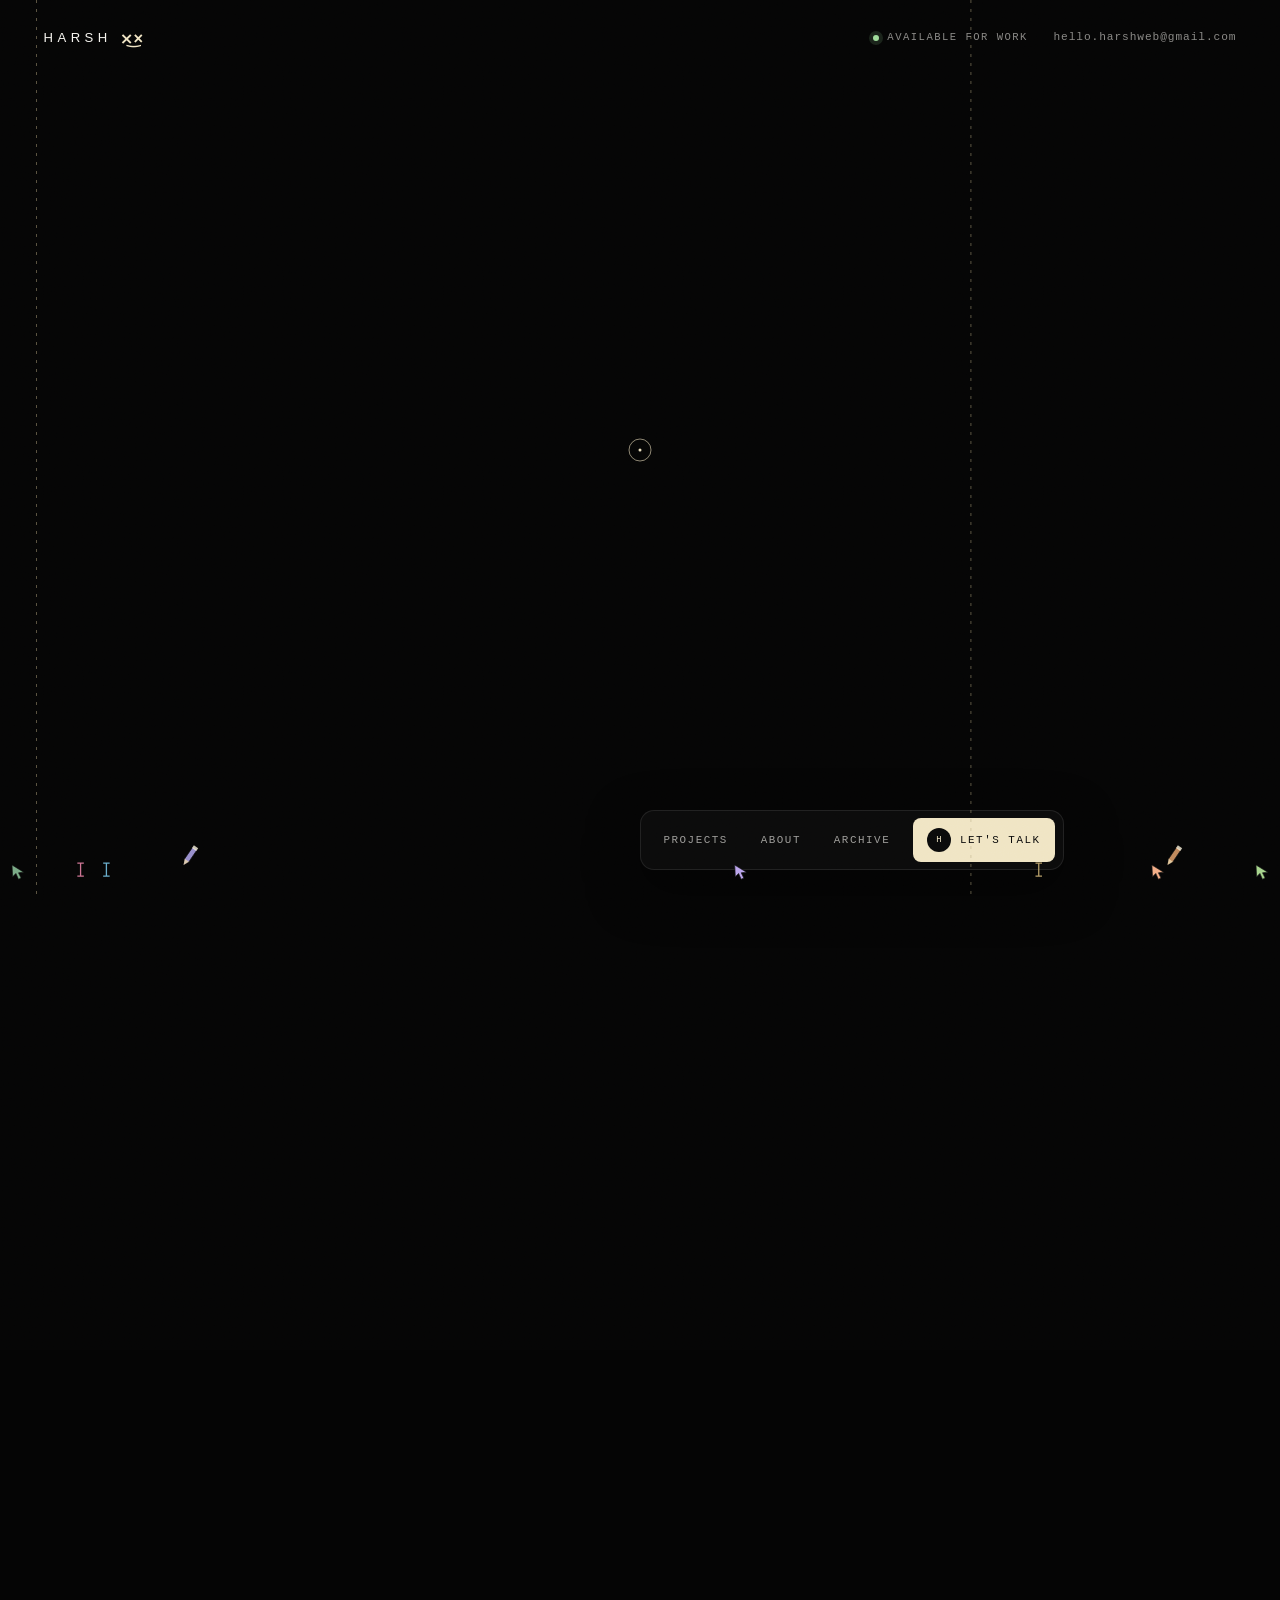
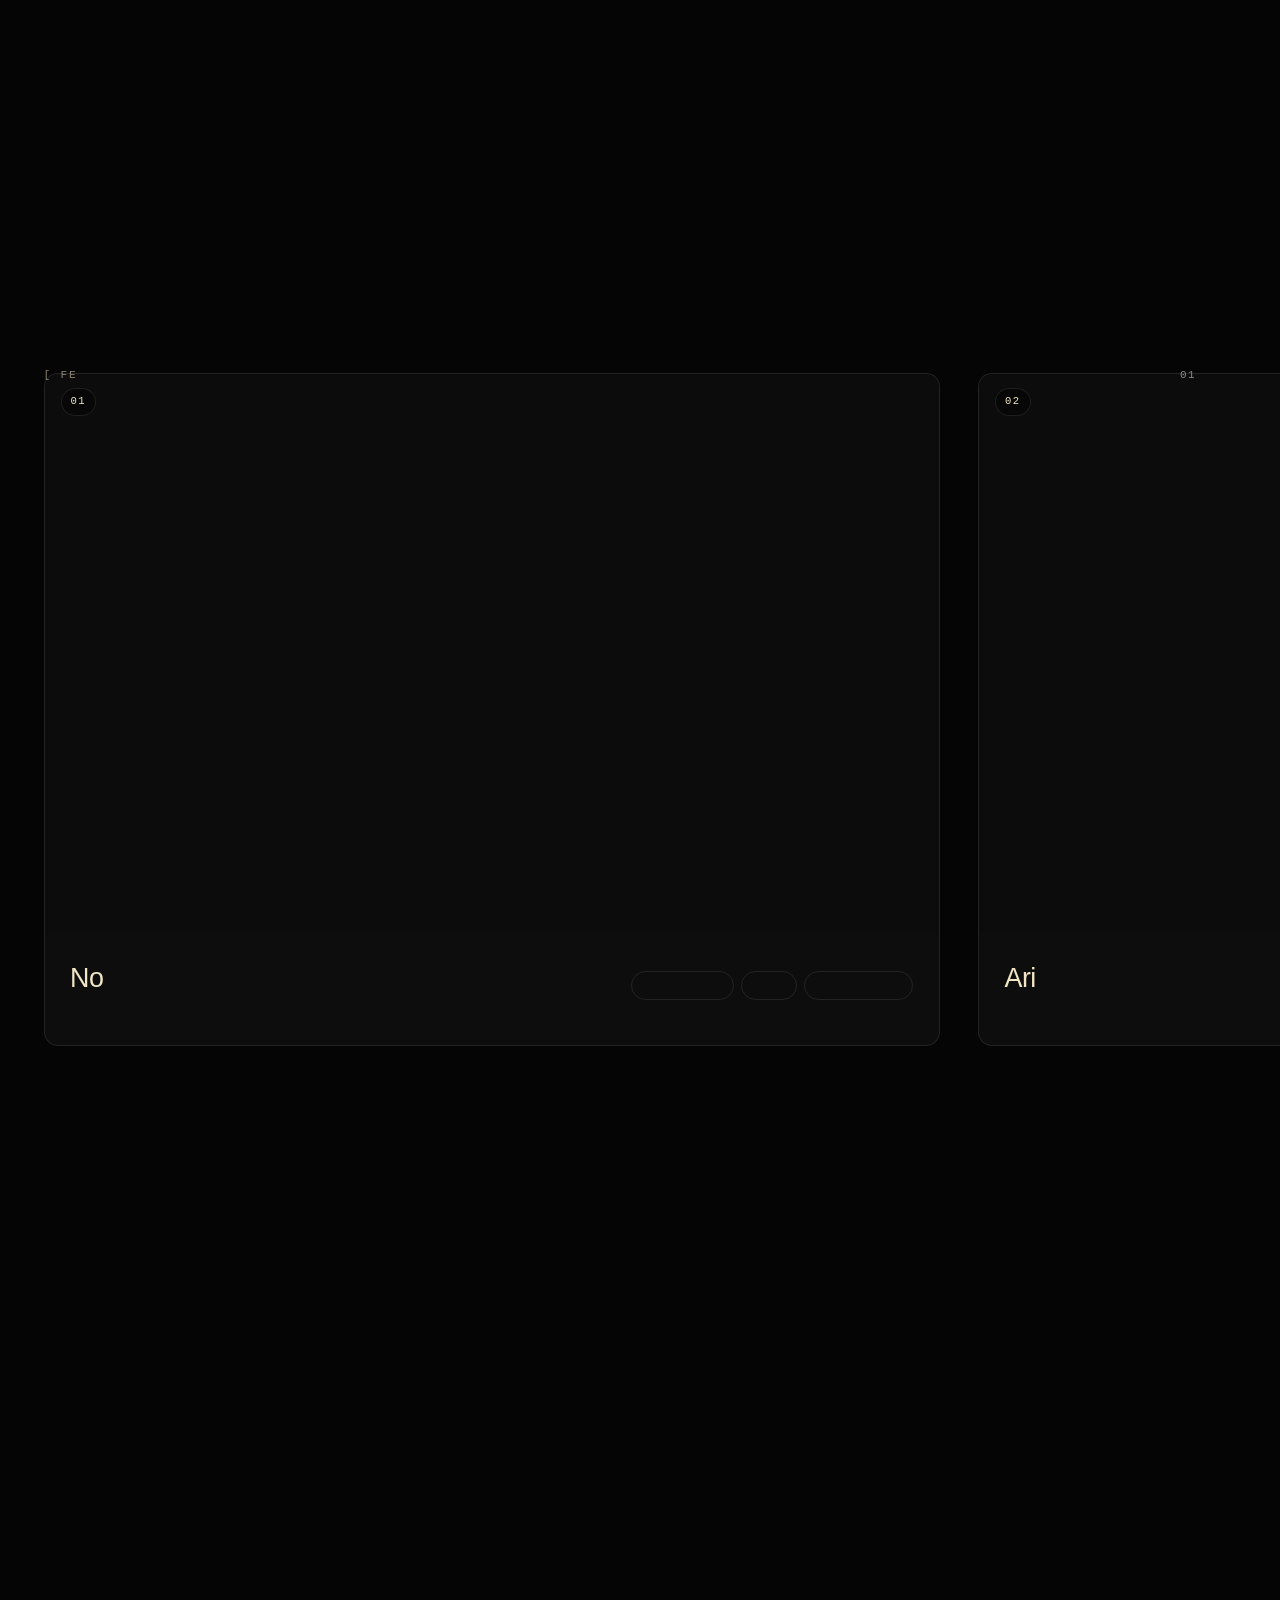
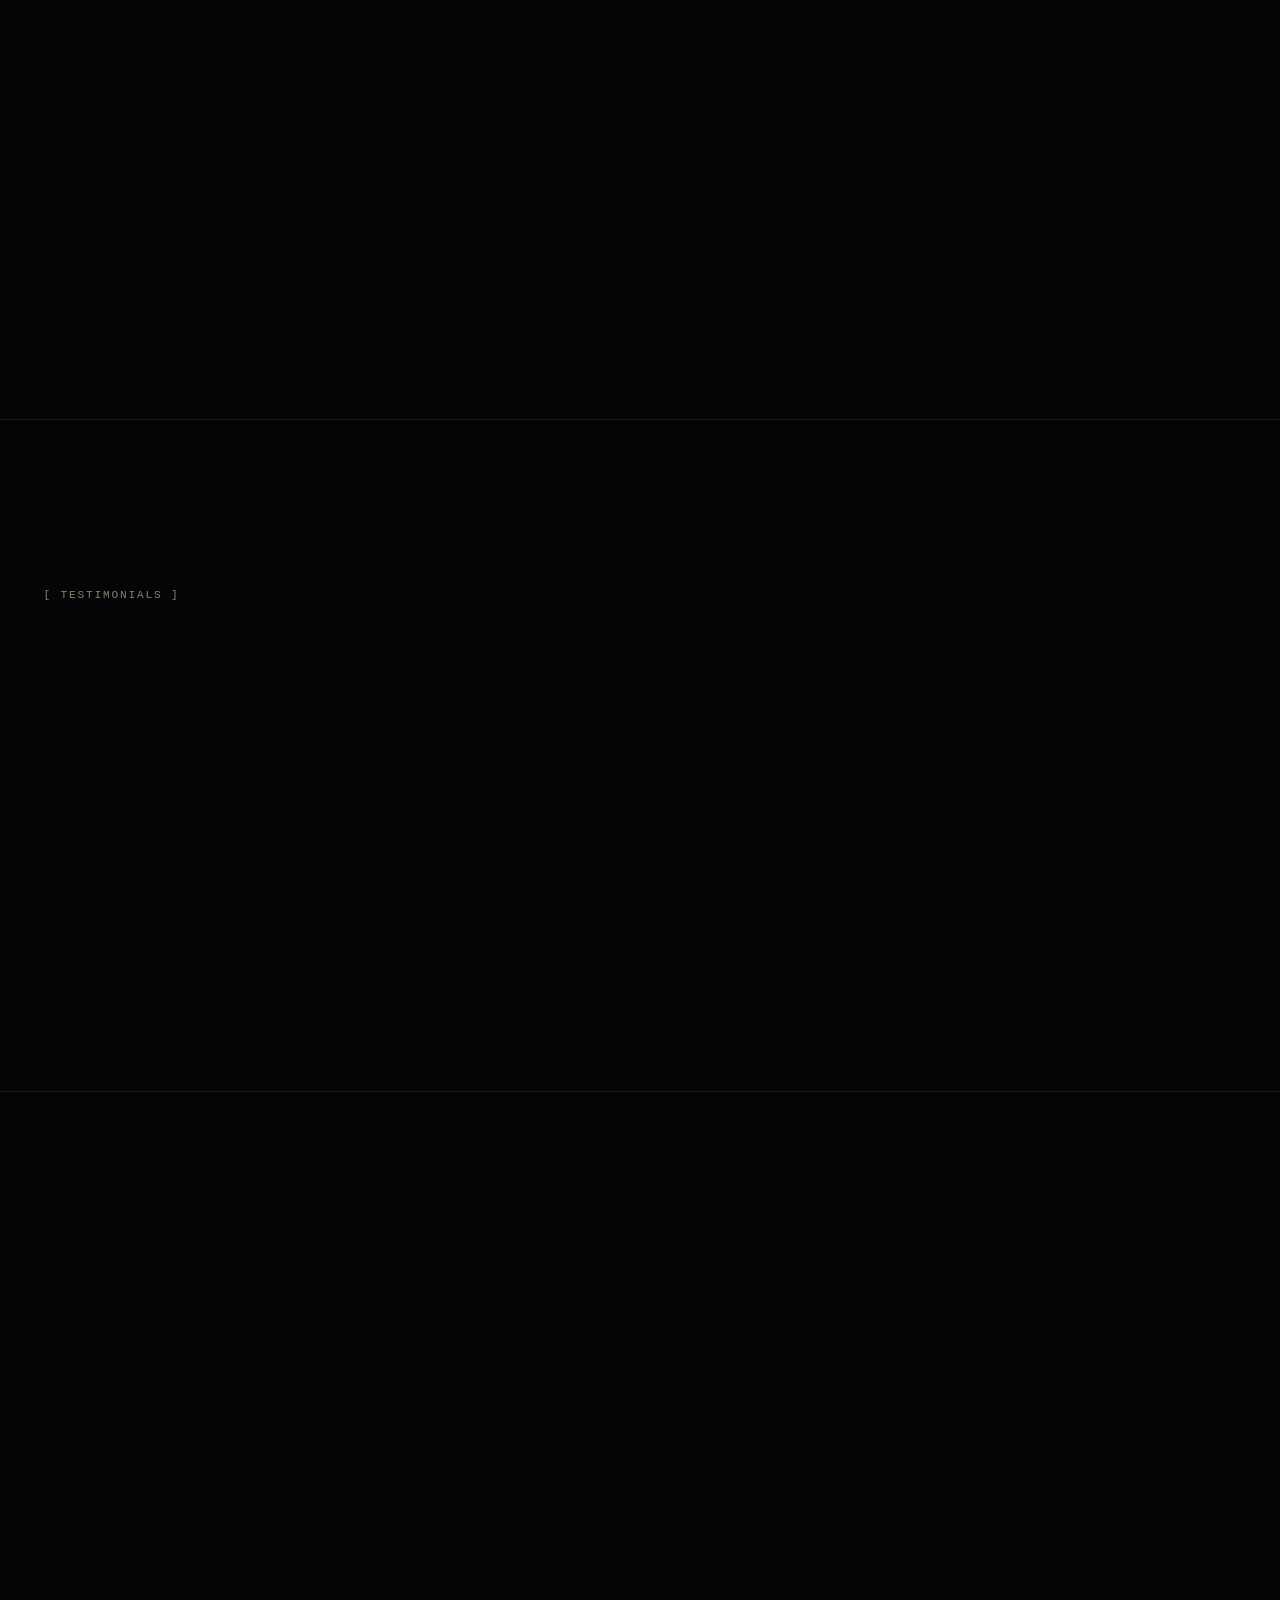
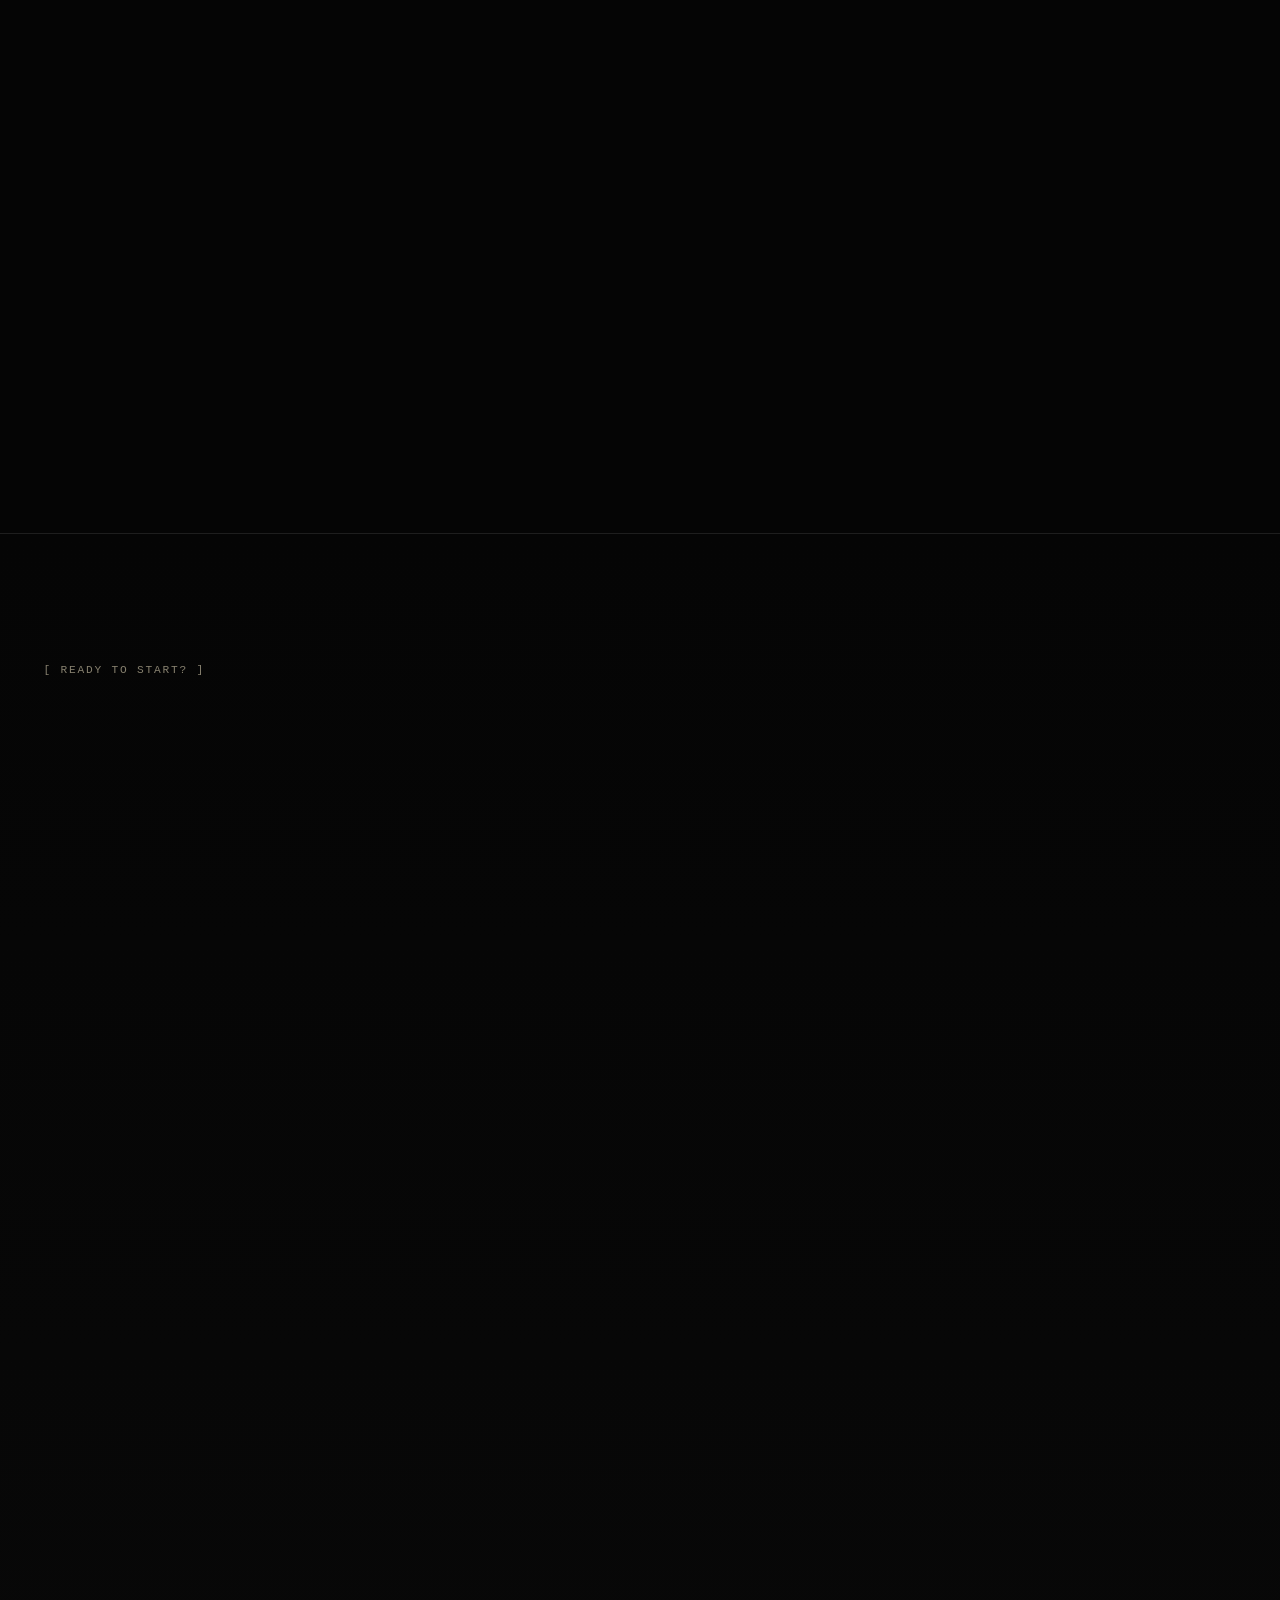
==== commit fd2a7440: "Add files via upload" ====
--- a/index.html
+++ b/index.html
@@ -20,11 +20,12 @@
 <meta name="twitter:image" content="assets/img/og.png">
 <link rel="icon" href="assets/img/favicon.svg" type="image/svg+xml">
 <link rel="stylesheet" href="assets/css/styles.css">
-<link rel="stylesheet" href="assets/css/swarm.css?v=5-smooth">
+<link rel="stylesheet" href="assets/css/swarm.css?v=5-mobile">
 <script>if(!matchMedia('(prefers-reduced-motion: reduce)').matches){document.documentElement.classList.add('swarm-enabled','swarm-zero','signature-opening');setTimeout(function(){document.documentElement.classList.remove('swarm-zero','signature-opening');document.dispatchEvent(new Event('harsh:signature-done'))},5000)}</script>
 <style>.swarm-zero body{visibility:hidden;background:#050505}.swarm-zero .swarm-canvas{visibility:visible}</style>
 <link rel="stylesheet" href="assets/css/signature.css">
 <link rel="stylesheet" href="assets/css/smooth.css">
+<link rel="stylesheet" href="assets/css/mobile.css">
 </head>
 <body class="is-loading">
 <div class="signature-intro" id="signature-intro" aria-label="Harsh introduction"><div class="signature-mark"><span class="signature-face">×͜×</span><span class="signature-name-mask"><span class="signature-name">harsh</span></span></div><button class="signature-skip" type="button" tabindex="-1">Skip intro ↗</button></div>
@@ -63,8 +64,8 @@
   <!-- ============ HERO ============ -->
   <section class="hero" id="hero">
     <div class="hero__media" data-hero-media>
-      <img src="assets/img/harsh.webp" alt="Portrait of Harsh, web developer" fetchpriority="high" decoding="async"
-           onerror="this.onerror=null;this.src='assets/img/harsh-placeholder.svg';">
+      <picture class="mobile-picture"><source media="(max-width: 780px)" srcset="assets/img/mobile/harsh.webp"><img src="assets/img/harsh.webp" alt="Portrait of Harsh, web developer" fetchpriority="high" decoding="async"
+           onerror="this.onerror=null;this.src='assets/img/harsh-placeholder.svg';"></picture>
     </div>
 
     <div class="hero__grid"></div>
@@ -147,7 +148,7 @@
         <article class="pcard" data-cursor="view">
           <a class="pcard__link" href="nova.html">
             <span class="pcard__index">01</span>
-            <div class="pcard__media"><img src="assets/img/project-nova.webp" alt="Nova — analytics dashboard interface" loading="lazy"></div>
+            <div class="pcard__media"><picture class="mobile-picture"><source media="(max-width: 780px)" srcset="assets/img/mobile/project-nova.webp"><img decoding="async" src="assets/img/project-nova.webp" alt="Nova — analytics dashboard interface" loading="lazy"></picture></div>
             <div class="pcard__meta">
               <h3>Nova</h3>
               <p>Analytics dashboard that turns messy data into clear decisions.</p>
@@ -159,7 +160,7 @@
         <article class="pcard" data-cursor="view">
           <a class="pcard__link" href="aria.html">
             <span class="pcard__index">02</span>
-            <div class="pcard__media"><img src="assets/img/project-aria.webp" alt="Aria — AI assistant interface" loading="lazy"></div>
+            <div class="pcard__media"><picture class="mobile-picture"><source media="(max-width: 780px)" srcset="assets/img/mobile/project-aria.webp"><img decoding="async" src="assets/img/project-aria.webp" alt="Aria — AI assistant interface" loading="lazy"></picture></div>
             <div class="pcard__meta">
               <h3>Aria</h3>
               <p>AI assistant that answers customers in seconds, not days.</p>
@@ -171,7 +172,7 @@
         <article class="pcard" data-cursor="view">
           <a class="pcard__link" href="cadence.html">
             <span class="pcard__index">03</span>
-            <div class="pcard__media"><img src="assets/img/project-cadence.webp" alt="Cadence — startup marketing website" loading="lazy"></div>
+            <div class="pcard__media"><picture class="mobile-picture"><source media="(max-width: 780px)" srcset="assets/img/mobile/project-cadence.webp"><img decoding="async" src="assets/img/project-cadence.webp" alt="Cadence — startup marketing website" loading="lazy"></picture></div>
             <div class="pcard__meta">
               <h3>Cadence</h3>
               <p>Investor-ready website for an AI startup, built to raise.</p>
@@ -183,7 +184,7 @@
         <article class="pcard" data-cursor="view">
           <a class="pcard__link" href="fitloop.html">
             <span class="pcard__index">04</span>
-            <div class="pcard__media"><img src="assets/img/project-fitloop.webp" alt="Fitloop — fitness app screens" loading="lazy"></div>
+            <div class="pcard__media"><picture class="mobile-picture"><source media="(max-width: 780px)" srcset="assets/img/mobile/project-fitloop.webp"><img decoding="async" src="assets/img/project-fitloop.webp" alt="Fitloop — fitness app screens" loading="lazy"></picture></div>
             <div class="pcard__meta">
               <h3>Fitloop</h3>
               <p>Fitness app that keeps people coming back every week.</p>
@@ -195,7 +196,7 @@
         <article class="pcard" data-cursor="view">
           <a class="pcard__link" href="brew.html">
             <span class="pcard__index">05</span>
-            <div class="pcard__media"><img src="assets/img/project-brew.webp" alt="Brew &amp; Co. — coffee e-commerce website" loading="lazy"></div>
+            <div class="pcard__media"><picture class="mobile-picture"><source media="(max-width: 780px)" srcset="assets/img/mobile/project-brew.webp"><img decoding="async" src="assets/img/project-brew.webp" alt="Brew &amp; Co. — coffee e-commerce website" loading="lazy"></picture></div>
             <div class="pcard__meta">
               <h3>Brew &amp; Co.</h3>
               <p>Coffee brand store that sells while you sleep.</p>
@@ -207,7 +208,7 @@
         <article class="pcard" data-cursor="view">
           <a class="pcard__link" href="vision.html">
             <span class="pcard__index">06</span>
-            <div class="pcard__media"><img src="assets/img/project-vision.webp" alt="Vision — computer vision platform" loading="lazy"></div>
+            <div class="pcard__media"><picture class="mobile-picture"><source media="(max-width: 780px)" srcset="assets/img/mobile/project-vision.webp"><img decoding="async" src="assets/img/project-vision.webp" alt="Vision — computer vision platform" loading="lazy"></picture></div>
             <div class="pcard__meta">
               <h3>Vision</h3>
               <p>Computer-vision platform for real-time insight.</p>
@@ -219,7 +220,7 @@
         <article class="pcard" data-cursor="view">
           <a class="pcard__link" href="archive.html">
             <span class="pcard__index">07</span>
-            <div class="pcard__media"><img src="assets/img/work-salad-home.webp" alt="Crucial Healthy Salad — website home page" loading="lazy"></div>
+            <div class="pcard__media"><picture class="mobile-picture"><source media="(max-width: 780px)" srcset="assets/img/mobile/work-salad-home.webp"><img decoding="async" src="assets/img/work-salad-home.webp" alt="Crucial Healthy Salad — website home page" loading="lazy"></picture></div>
             <div class="pcard__meta">
               <h3>Crucial Healthy Salad</h3>
               <p>Fresh salad delivery website for Hadapsar, Pune.</p>
@@ -231,7 +232,7 @@
         <article class="pcard" data-cursor="view">
           <a class="pcard__link" href="archive.html">
             <span class="pcard__index">08</span>
-            <div class="pcard__media"><img src="assets/img/work-salad-story.webp" alt="Crucial Healthy Salad — Our Story page" loading="lazy"></div>
+            <div class="pcard__media"><picture class="mobile-picture"><source media="(max-width: 780px)" srcset="assets/img/mobile/work-salad-story.webp"><img decoding="async" src="assets/img/work-salad-story.webp" alt="Crucial Healthy Salad — Our Story page" loading="lazy"></picture></div>
             <div class="pcard__meta">
               <h3>Salad — Our Story</h3>
               <p>The brand story page for Crucial Healthy Salad.</p>
@@ -243,7 +244,7 @@
         <article class="pcard" data-cursor="view">
           <a class="pcard__link" href="archive.html">
             <span class="pcard__index">09</span>
-            <div class="pcard__media"><img src="assets/img/work-gallery3d.webp" alt="Dark 3D image gallery" loading="lazy"></div>
+            <div class="pcard__media"><picture class="mobile-picture"><source media="(max-width: 780px)" srcset="assets/img/mobile/work-gallery3d.webp"><img decoding="async" src="assets/img/work-gallery3d.webp" alt="Dark 3D image gallery" loading="lazy"></picture></div>
             <div class="pcard__meta">
               <h3>3D Gallery</h3>
               <p>An immersive dark 3D image gallery.</p>
@@ -280,7 +281,7 @@
           </span>
           <span class="case__hover">Next project</span>
         </a>
-        <div class="case__thumb" data-thumb><img src="assets/img/project-cadence.webp" alt="" aria-hidden="true"></div>
+        <div class="case__thumb" data-thumb><picture class="mobile-picture"><source media="(max-width: 780px)" srcset="assets/img/mobile/project-cadence.webp"><img loading="lazy" decoding="async" src="assets/img/project-cadence.webp" alt="" aria-hidden="true"></picture></div>
       </li>
 
       <li class="case reveal" data-reveal>
@@ -292,7 +293,7 @@
           </span>
           <span class="case__hover">Next project</span>
         </a>
-        <div class="case__thumb" data-thumb><img src="assets/img/project-nova.webp" alt="" aria-hidden="true"></div>
+        <div class="case__thumb" data-thumb><picture class="mobile-picture"><source media="(max-width: 780px)" srcset="assets/img/mobile/project-nova.webp"><img loading="lazy" decoding="async" src="assets/img/project-nova.webp" alt="" aria-hidden="true"></picture></div>
       </li>
 
       <li class="case reveal" data-reveal>
@@ -304,7 +305,7 @@
           </span>
           <span class="case__hover">Next project</span>
         </a>
-        <div class="case__thumb" data-thumb><img src="assets/img/project-aria.webp" alt="" aria-hidden="true"></div>
+        <div class="case__thumb" data-thumb><picture class="mobile-picture"><source media="(max-width: 780px)" srcset="assets/img/mobile/project-aria.webp"><img loading="lazy" decoding="async" src="assets/img/project-aria.webp" alt="" aria-hidden="true"></picture></div>
       </li>
     </ul>
   </section>
@@ -347,8 +348,8 @@
     <div class="about__top">
       <h2 class="huge" data-split="words">I'm Harsh, a web developer who cares about the details most people never notice.</h2>
       <div class="about__photo reveal" data-reveal data-parallax="0.06">
-        <img src="assets/img/harsh-new.webp" alt="Creative portrait of Harsh with a cyan neon mask and a smoky background"
-             onerror="this.onerror=null;this.src='assets/img/harsh-placeholder.svg';">
+        <picture class="mobile-picture"><source media="(max-width: 780px)" srcset="assets/img/mobile/harsh-new.webp"><img loading="lazy" decoding="async" src="assets/img/harsh-new.webp" alt="Creative portrait of Harsh with a cyan neon mask and a smoky background"
+             onerror="this.onerror=null;this.src='assets/img/harsh-placeholder.svg';"></picture>
       </div>
     </div>
 
@@ -369,12 +370,12 @@
 
     <div class="about__strip" aria-label="Recent work">
       <div class="about__stripTrack" data-ticker>
-        <img src="assets/img/project-nova.webp" alt="" loading="lazy">
-        <img src="assets/img/project-aria.webp" alt="" loading="lazy">
-        <img src="assets/img/project-cadence.webp" alt="" loading="lazy">
-        <img src="assets/img/project-fitloop.webp" alt="" loading="lazy">
-        <img src="assets/img/project-brew.webp" alt="" loading="lazy">
-        <img src="assets/img/project-vision.webp" alt="" loading="lazy">
+        <picture class="mobile-picture"><source media="(max-width: 780px)" srcset="assets/img/mobile/project-nova.webp"><img decoding="async" src="assets/img/project-nova.webp" alt="" loading="lazy"></picture>
+        <picture class="mobile-picture"><source media="(max-width: 780px)" srcset="assets/img/mobile/project-aria.webp"><img decoding="async" src="assets/img/project-aria.webp" alt="" loading="lazy"></picture>
+        <picture class="mobile-picture"><source media="(max-width: 780px)" srcset="assets/img/mobile/project-cadence.webp"><img decoding="async" src="assets/img/project-cadence.webp" alt="" loading="lazy"></picture>
+        <picture class="mobile-picture"><source media="(max-width: 780px)" srcset="assets/img/mobile/project-fitloop.webp"><img decoding="async" src="assets/img/project-fitloop.webp" alt="" loading="lazy"></picture>
+        <picture class="mobile-picture"><source media="(max-width: 780px)" srcset="assets/img/mobile/project-brew.webp"><img decoding="async" src="assets/img/project-brew.webp" alt="" loading="lazy"></picture>
+        <picture class="mobile-picture"><source media="(max-width: 780px)" srcset="assets/img/mobile/project-vision.webp"><img decoding="async" src="assets/img/project-vision.webp" alt="" loading="lazy"></picture>
       </div>
     </div>
   </section>
@@ -400,18 +401,18 @@
   <section class="cta" id="contact">
     <div class="cta__collage" aria-hidden="true">
       <div class="cta__row" data-ticker>
-        <img src="assets/img/project-cadence.webp" alt="">
-        <img src="assets/img/project-brew.webp" alt="">
-        <img src="assets/img/project-nova.webp" alt="">
-        <img src="assets/img/project-fitloop.webp" alt="">
-        <img src="assets/img/project-aria.webp" alt="">
+        <picture class="mobile-picture"><source media="(max-width: 780px)" srcset="assets/img/mobile/project-cadence.webp"><img loading="lazy" decoding="async" src="assets/img/project-cadence.webp" alt=""></picture>
+        <picture class="mobile-picture"><source media="(max-width: 780px)" srcset="assets/img/mobile/project-brew.webp"><img loading="lazy" decoding="async" src="assets/img/project-brew.webp" alt=""></picture>
+        <picture class="mobile-picture"><source media="(max-width: 780px)" srcset="assets/img/mobile/project-nova.webp"><img loading="lazy" decoding="async" src="assets/img/project-nova.webp" alt=""></picture>
+        <picture class="mobile-picture"><source media="(max-width: 780px)" srcset="assets/img/mobile/project-fitloop.webp"><img loading="lazy" decoding="async" src="assets/img/project-fitloop.webp" alt=""></picture>
+        <picture class="mobile-picture"><source media="(max-width: 780px)" srcset="assets/img/mobile/project-aria.webp"><img loading="lazy" decoding="async" src="assets/img/project-aria.webp" alt=""></picture>
       </div>
       <div class="cta__row cta__row--rev" data-ticker>
-        <img src="assets/img/project-vision.webp" alt="">
-        <img src="assets/img/project-cadence.webp" alt="">
-        <img src="assets/img/project-aria.webp" alt="">
-        <img src="assets/img/project-brew.webp" alt="">
-        <img src="assets/img/project-nova.webp" alt="">
+        <picture class="mobile-picture"><source media="(max-width: 780px)" srcset="assets/img/mobile/project-vision.webp"><img loading="lazy" decoding="async" src="assets/img/project-vision.webp" alt=""></picture>
+        <picture class="mobile-picture"><source media="(max-width: 780px)" srcset="assets/img/mobile/project-cadence.webp"><img loading="lazy" decoding="async" src="assets/img/project-cadence.webp" alt=""></picture>
+        <picture class="mobile-picture"><source media="(max-width: 780px)" srcset="assets/img/mobile/project-aria.webp"><img loading="lazy" decoding="async" src="assets/img/project-aria.webp" alt=""></picture>
+        <picture class="mobile-picture"><source media="(max-width: 780px)" srcset="assets/img/mobile/project-brew.webp"><img loading="lazy" decoding="async" src="assets/img/project-brew.webp" alt=""></picture>
+        <picture class="mobile-picture"><source media="(max-width: 780px)" srcset="assets/img/mobile/project-nova.webp"><img loading="lazy" decoding="async" src="assets/img/project-nova.webp" alt=""></picture>
       </div>
     </div>
 
@@ -499,8 +500,8 @@
   </div>
 </div>
 
-<script src="assets/js/main.js?v=5-smooth"></script>
+<script src="assets/js/main.js?v=5-mobile"></script>
 <script src="assets/js/signature.js" defer></script>
-<script src="assets/js/swarm.js?v=5-smooth" defer></script>
+<script src="assets/js/swarm.js?v=5-mobile" defer></script>
 </body>
 </html>
--- a/assets/css/mobile.css
+++ b/assets/css/mobile.css
@@ -0,0 +1,22 @@
+/* A light rendering path for phones; the desktop v5 styling is unchanged. */
+.mobile-picture{display:contents}
+@media(pointer:coarse),(max-width:780px){
+ .grain,.spotlight,.hero__field,.cursor{display:none!important}
+ .topbar,.dock,.dock__inner,.chip,.quote,.pcard__link,.btn--ghost,.menu,.menuBtn,.case__thumb,.lightbox{backdrop-filter:none!important;-webkit-backdrop-filter:none!important}
+ .dock__inner{background:#11110ff5}
+ .menu{background:#080808fc}
+ .hero__media,.hero__row,.hero__inner,[data-parallax]{transform:none!important;will-change:auto!important}
+ .hero__inner{opacity:1!important}
+ .hero__media img,.about__photo img,.about__stripTrack img,.pcard__media img,.tile img,.cta__row img{filter:none!important}
+ .hero__media img{opacity:.9}
+ .ticker__track,.about__stripTrack,.cta__row,.hero__arrow,.dot{animation:none!important;will-change:auto!important}
+ .marquee__row,.quotes__bg span{transform:none!important;will-change:auto!important}
+ .reveal{transition:opacity .2s linear!important;transform:none!important;transition-delay:0s!important}
+ .js .reveal.is-in{transform:none!important}
+ .pcard__link,.tile,.quote,.btn,.about__photo img{transition:none!important;box-shadow:none!important;will-change:auto!important}
+ .swarm-pending.swarm-building{will-change:auto}
+ .swarm-word{transition:opacity .08s linear;display:inline}
+ .swarm-image{will-change:clip-path}
+ .signature-intro{transition:opacity .3s linear,visibility .3s}
+ ::view-transition-old(root),::view-transition-new(root){animation:none!important}
+}
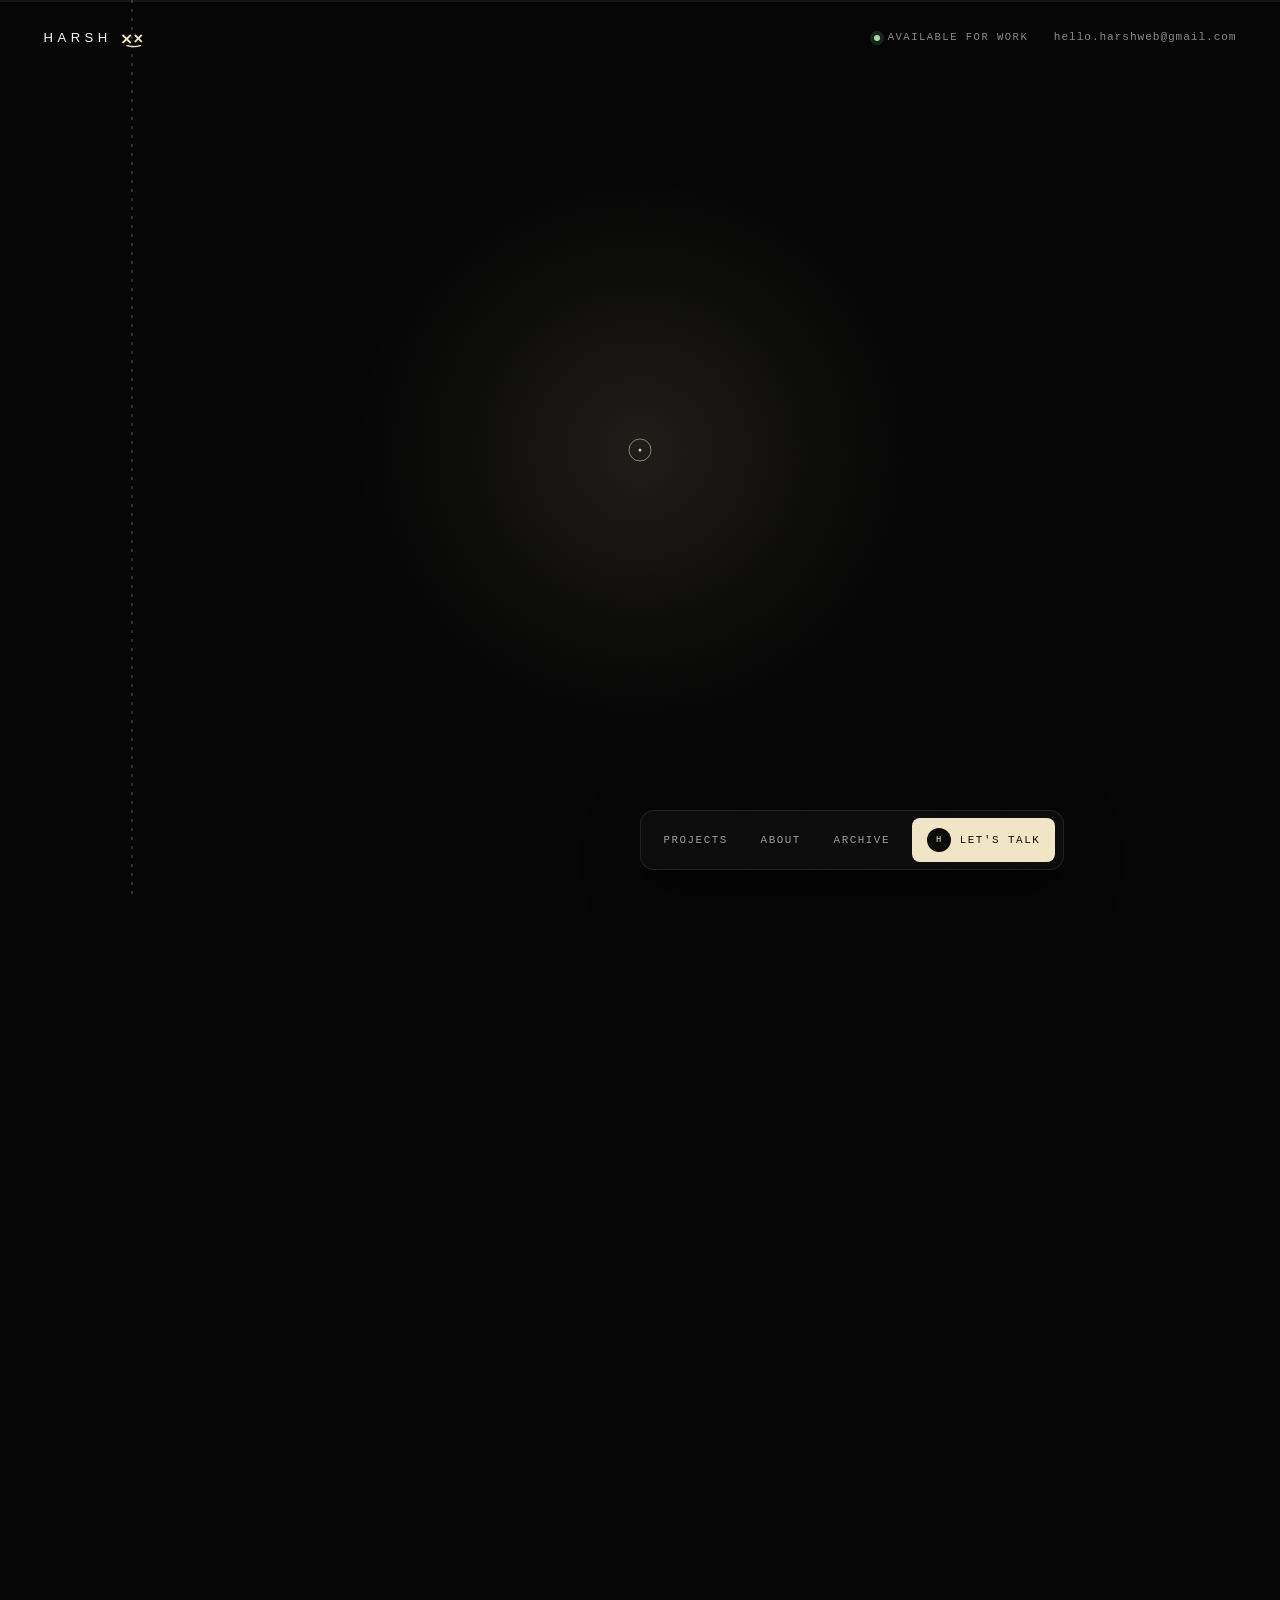
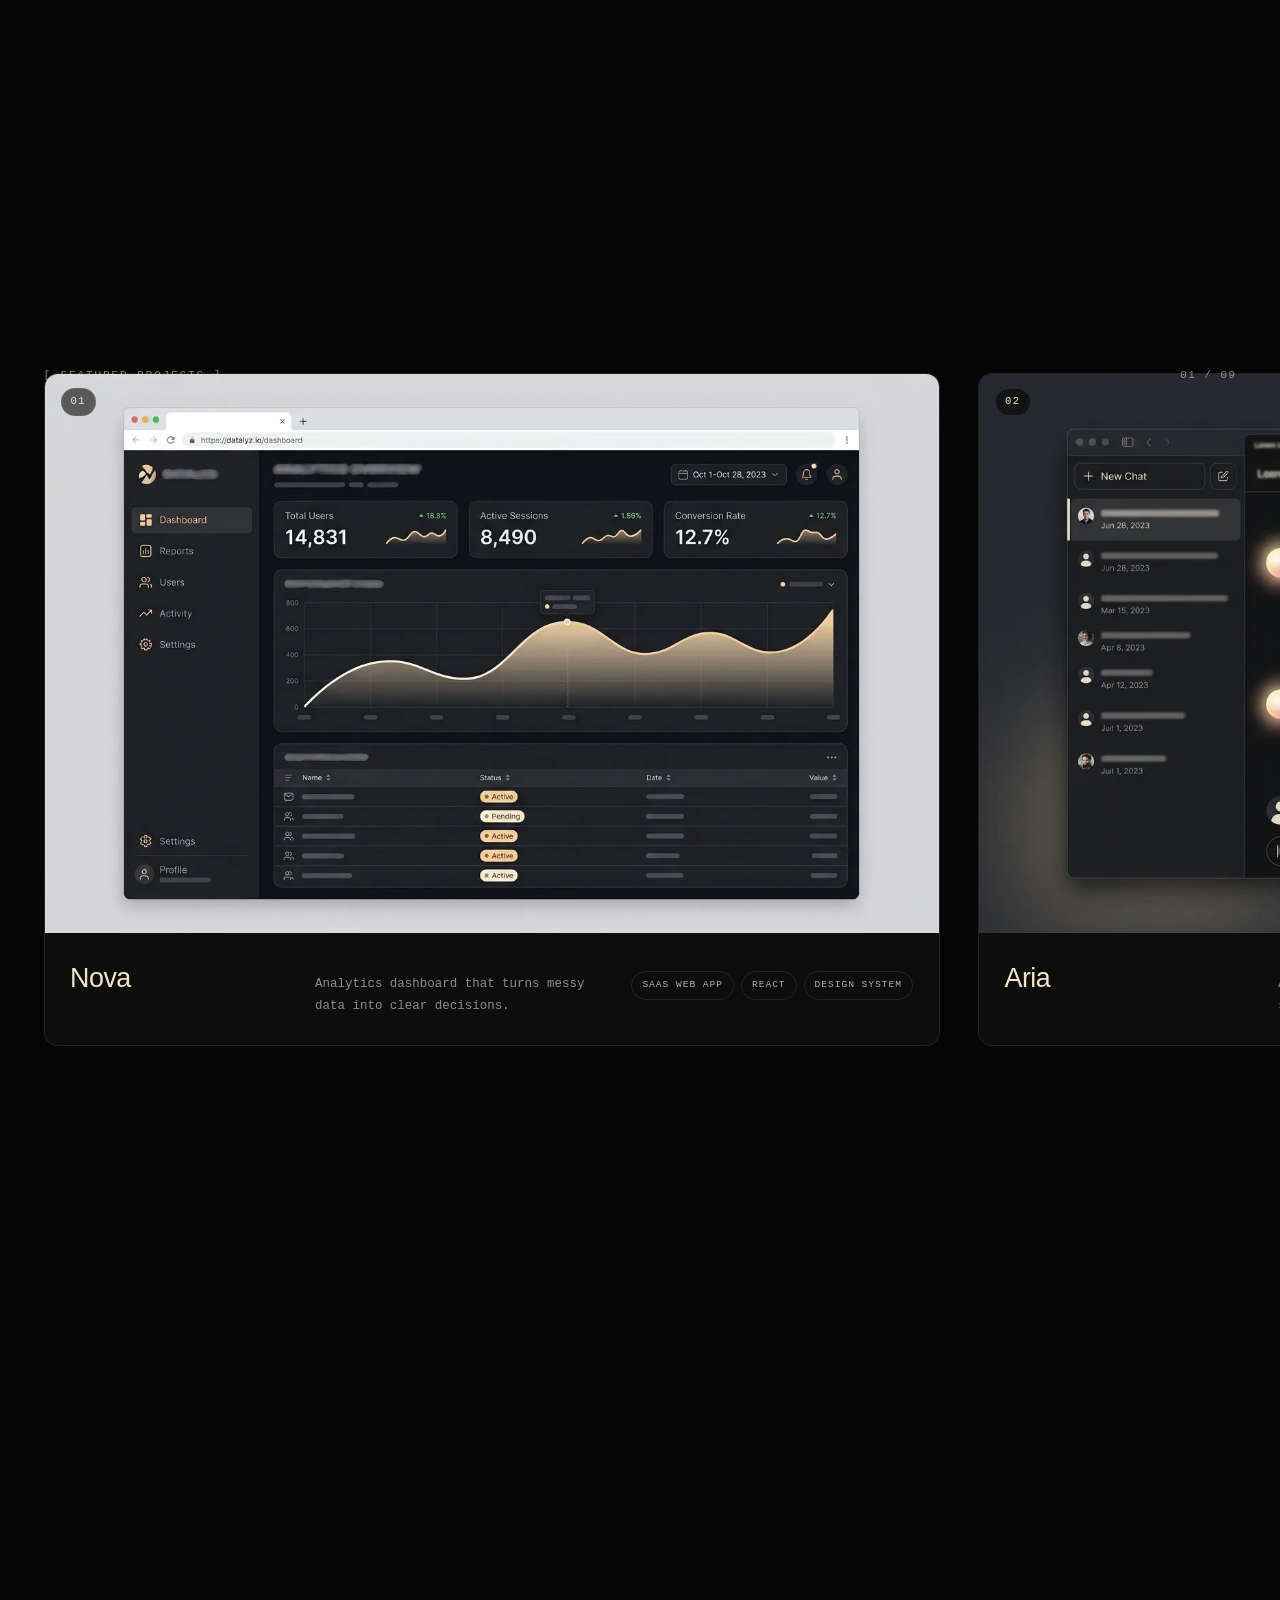
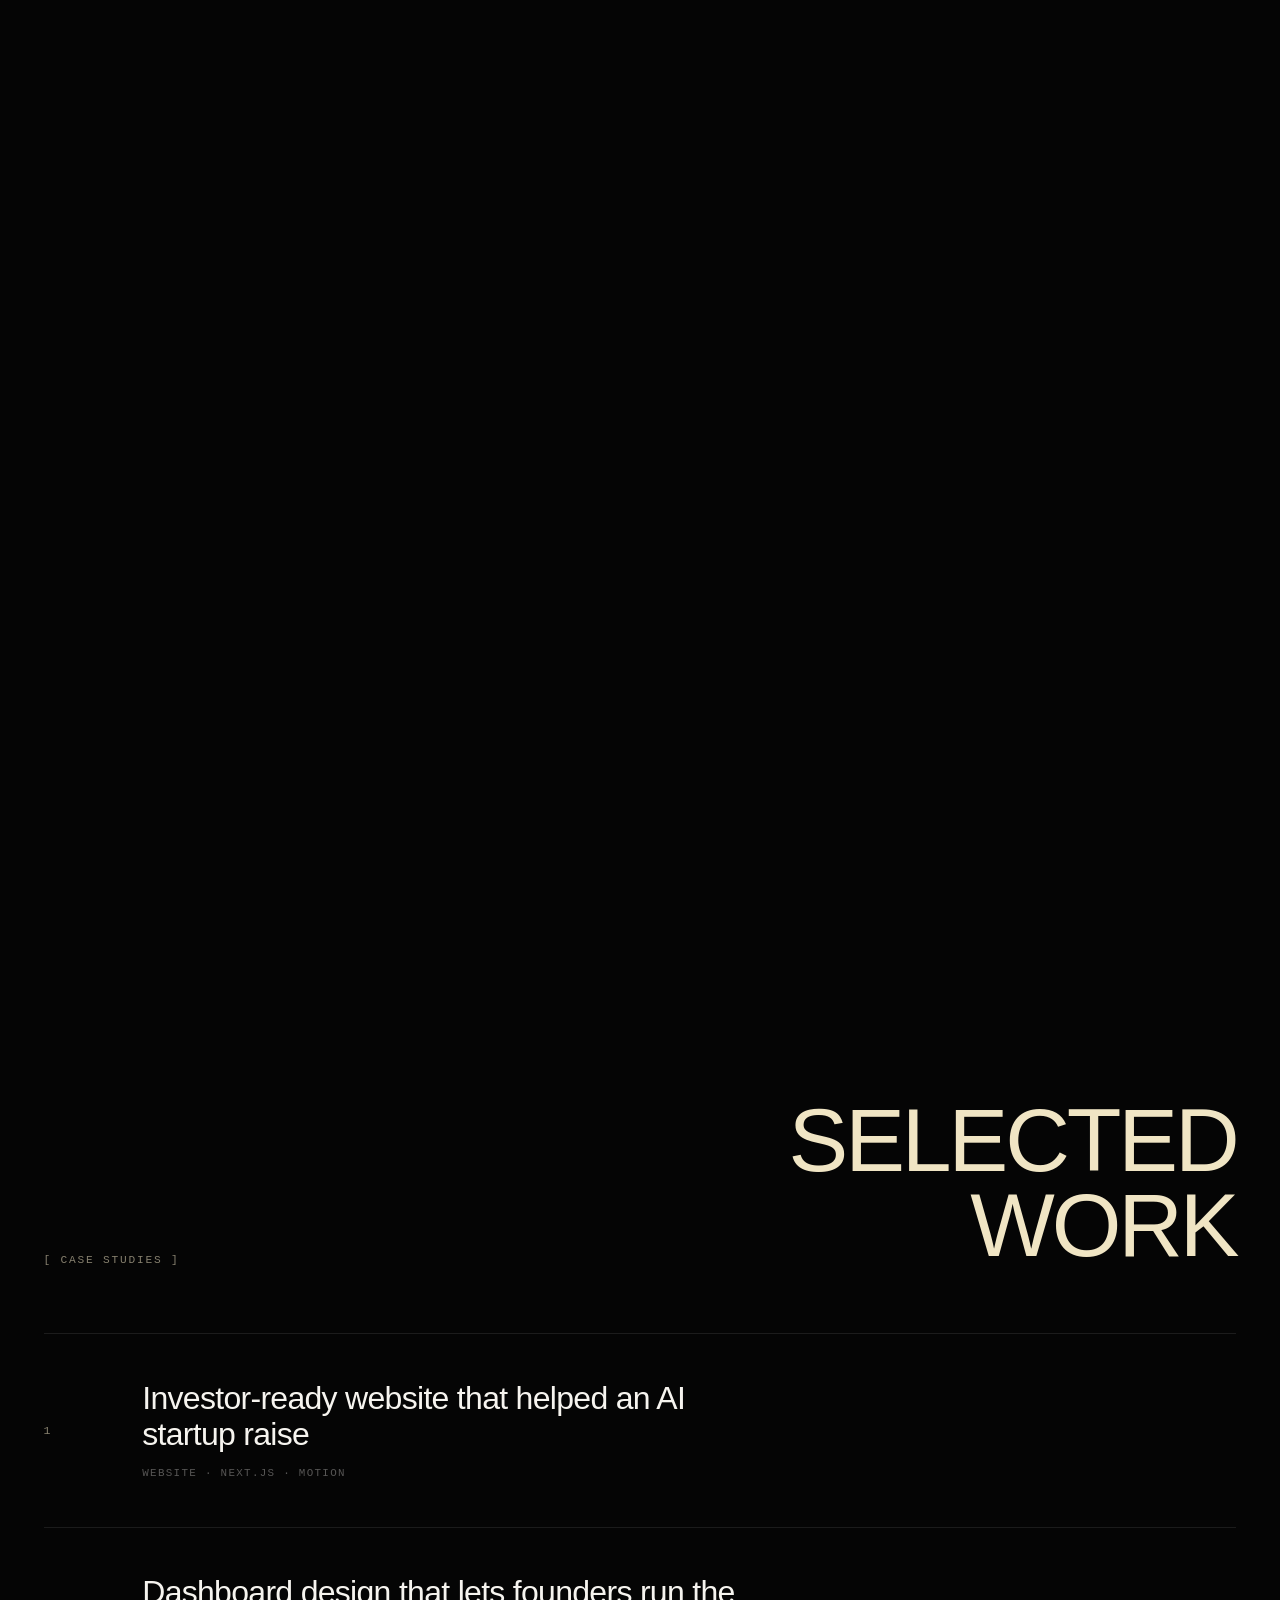
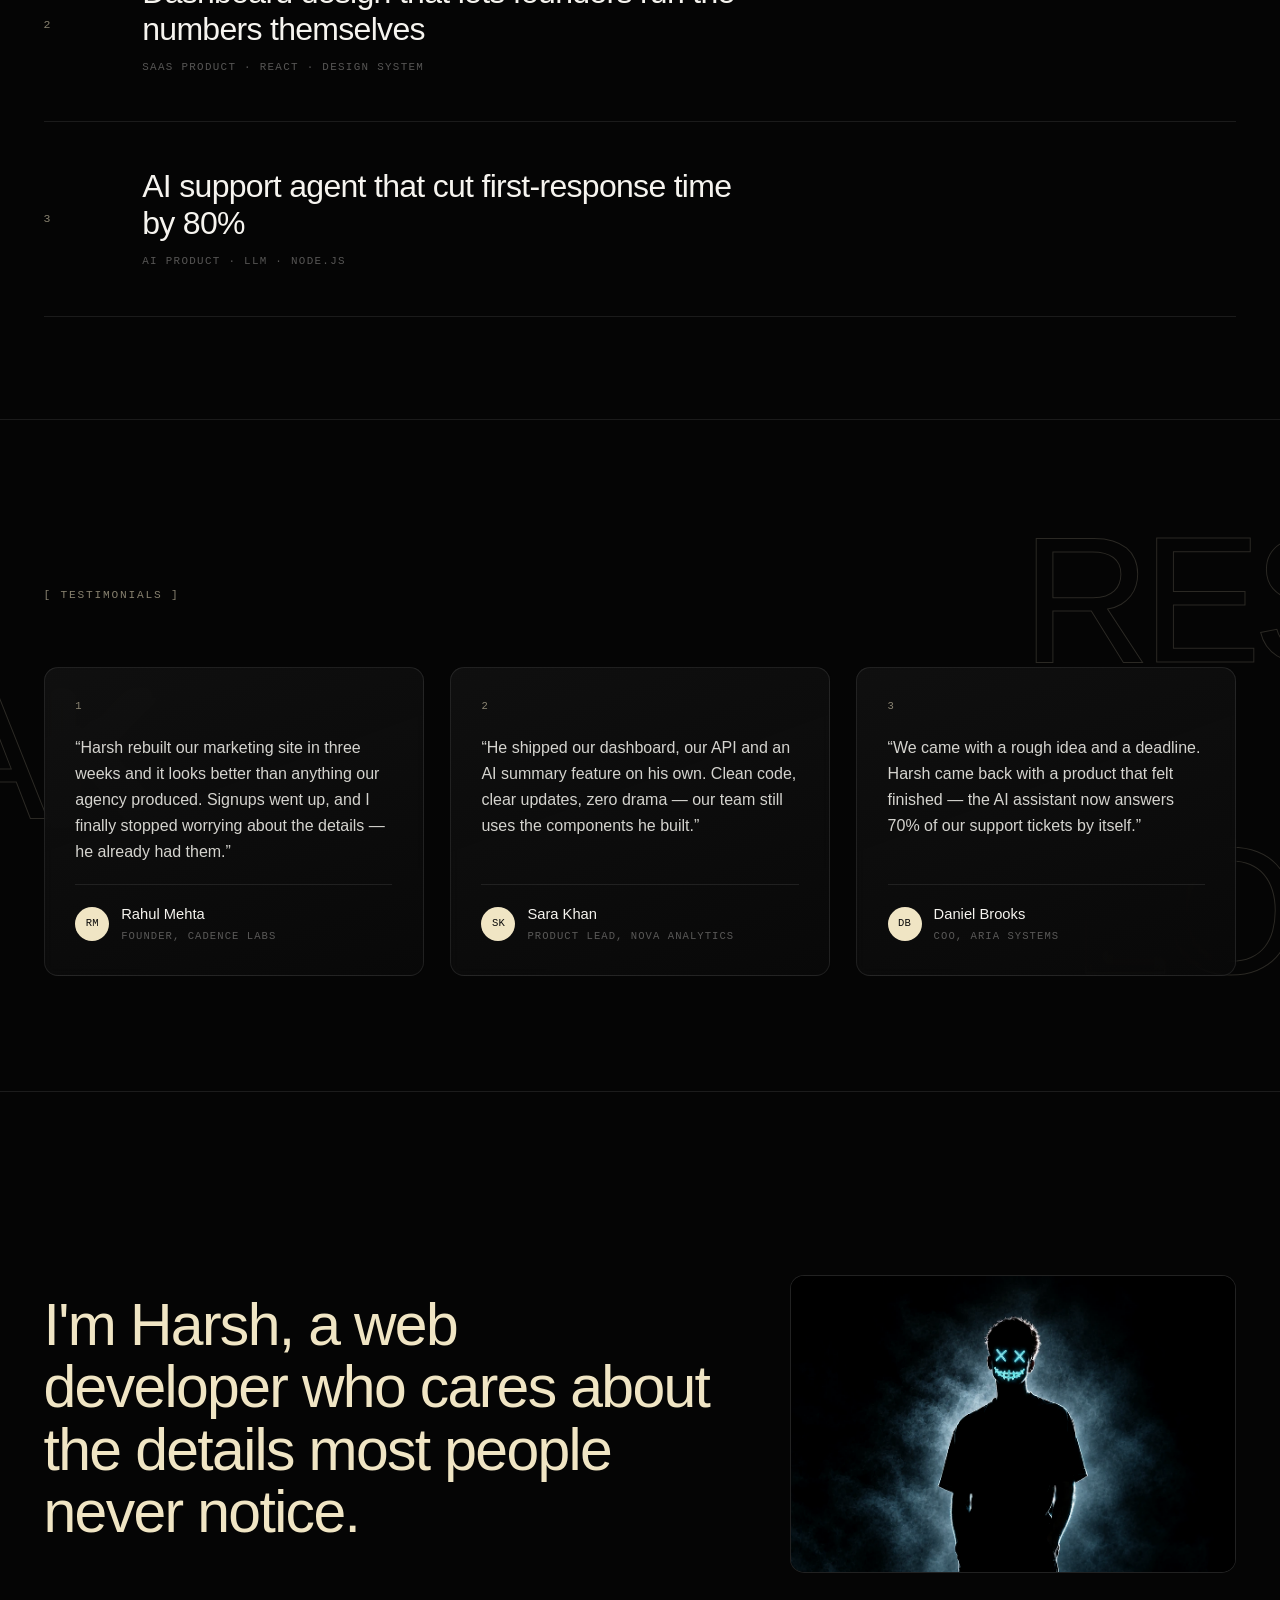
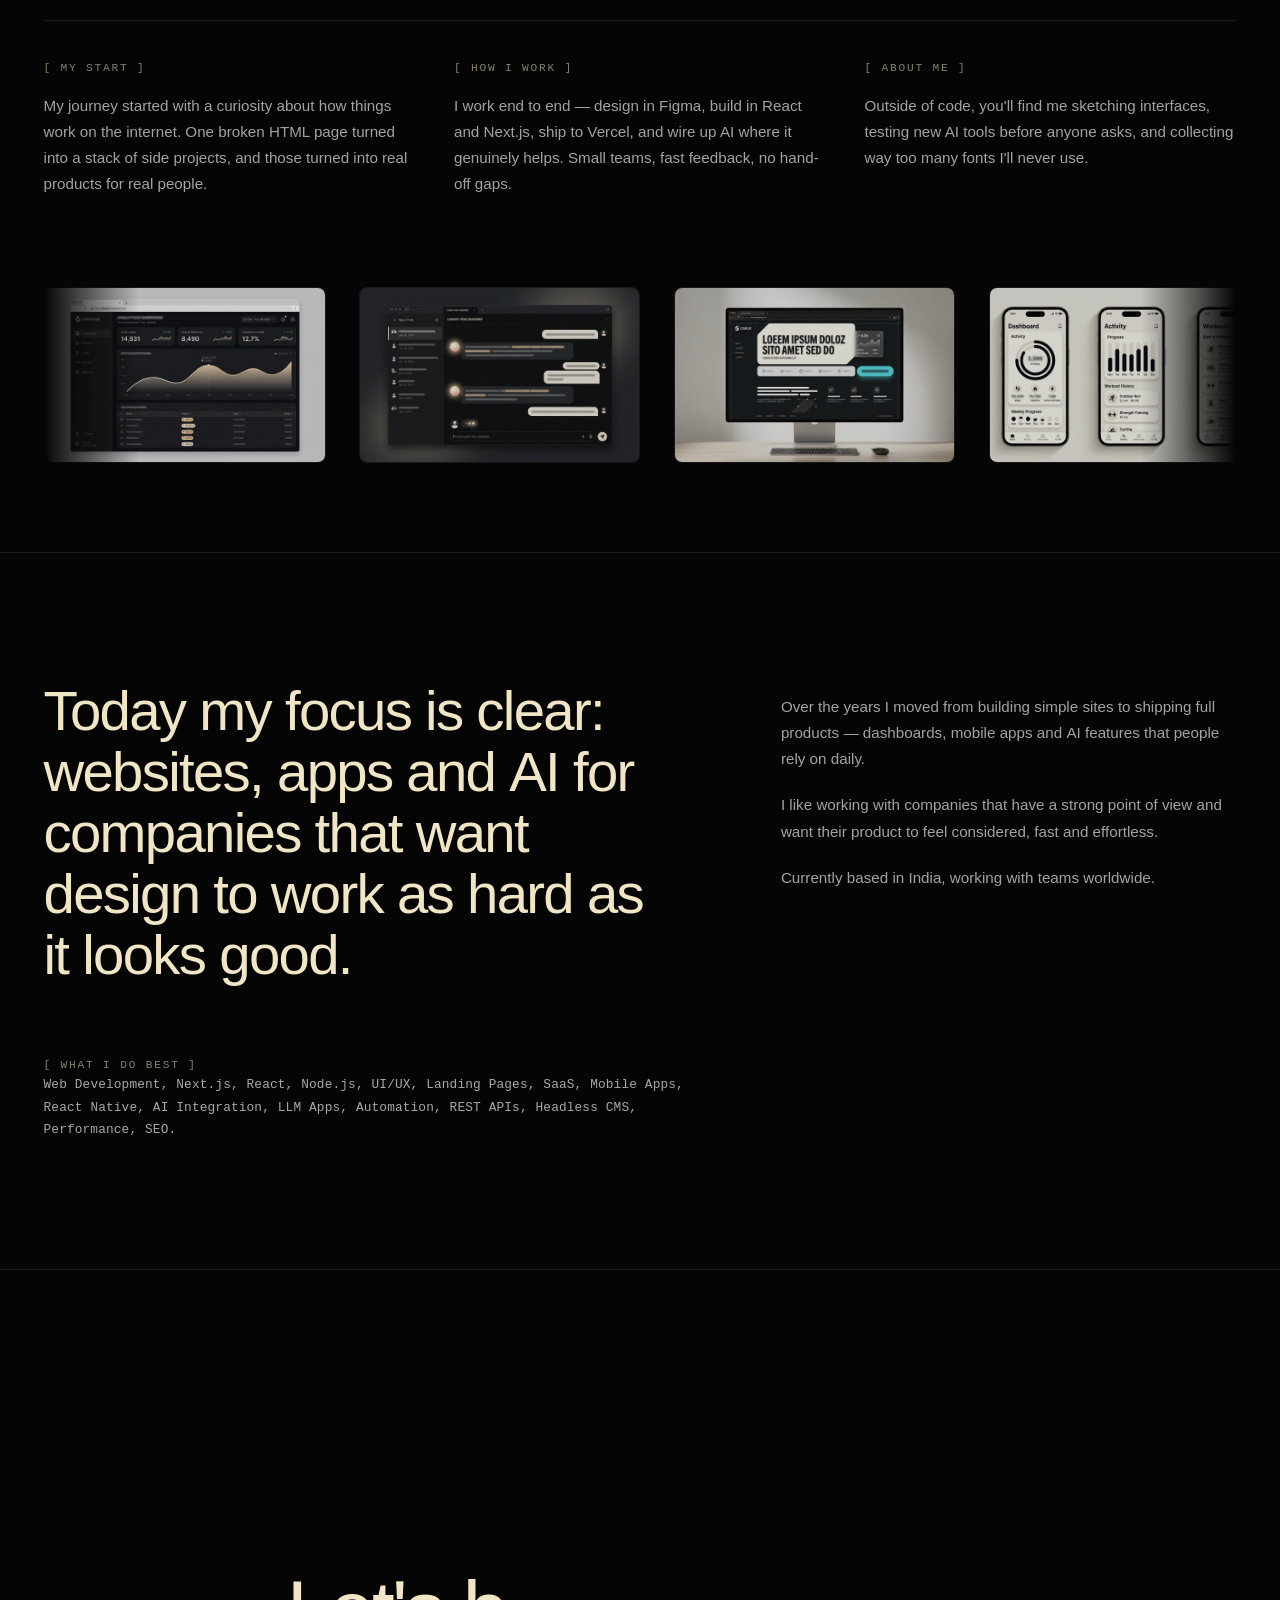
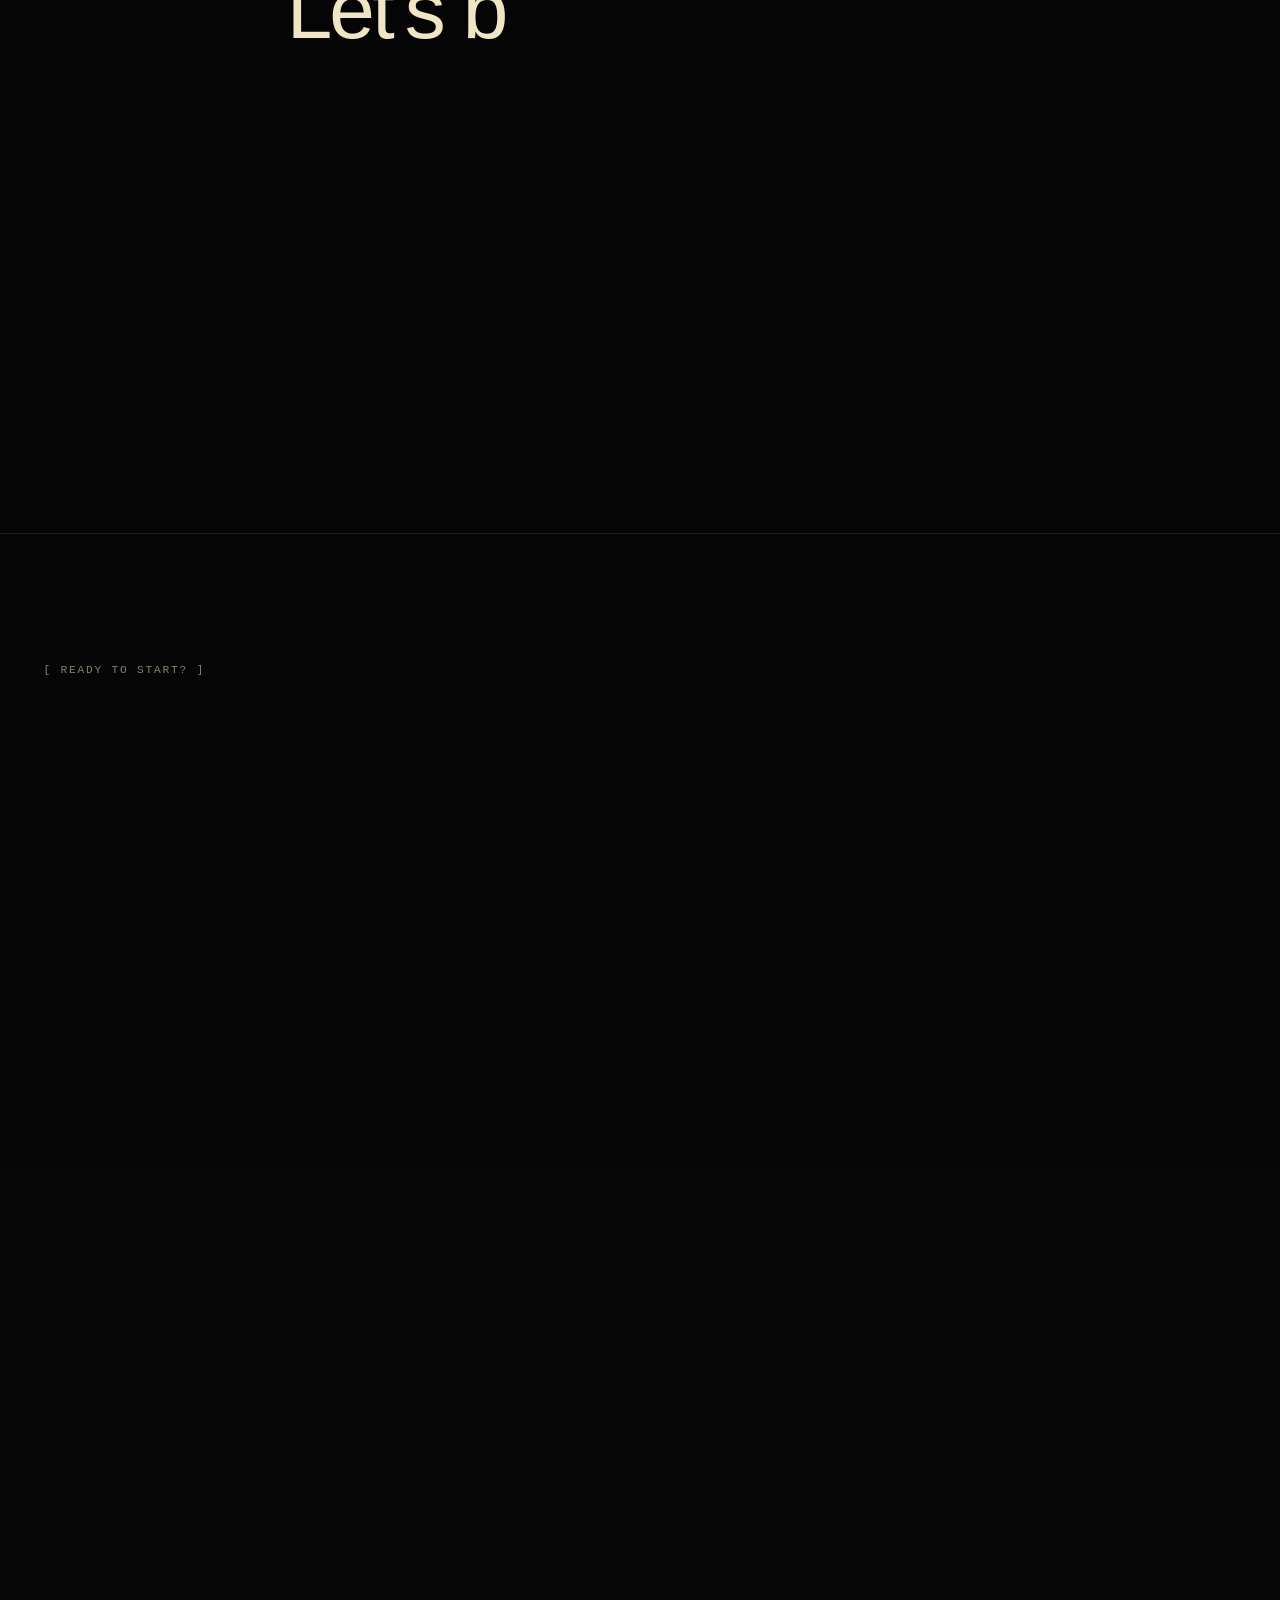
==== commit d4330f76: "Add files via upload" ====
--- a/index.html
+++ b/index.html
@@ -20,12 +20,13 @@
 <meta name="twitter:image" content="assets/img/og.png">
 <link rel="icon" href="assets/img/favicon.svg" type="image/svg+xml">
 <link rel="stylesheet" href="assets/css/styles.css">
-<link rel="stylesheet" href="assets/css/swarm.css?v=5-mobile">
+<link rel="stylesheet" href="assets/css/swarm.css?v=5-fast-precise-video-1">
 <script>if(!matchMedia('(prefers-reduced-motion: reduce)').matches){document.documentElement.classList.add('swarm-enabled','swarm-zero','signature-opening');setTimeout(function(){document.documentElement.classList.remove('swarm-zero','signature-opening');document.dispatchEvent(new Event('harsh:signature-done'))},5000)}</script>
 <style>.swarm-zero body{visibility:hidden;background:#050505}.swarm-zero .swarm-canvas{visibility:visible}</style>
 <link rel="stylesheet" href="assets/css/signature.css">
 <link rel="stylesheet" href="assets/css/smooth.css">
-<link rel="stylesheet" href="assets/css/mobile.css">
+<link rel="stylesheet" href="assets/css/full-quality.css">
+<link rel="stylesheet" href="assets/css/about-video.css?v=1">
 </head>
 <body class="is-loading">
 <div class="signature-intro" id="signature-intro" aria-label="Harsh introduction"><div class="signature-mark"><span class="signature-face">×͜×</span><span class="signature-name-mask"><span class="signature-name">harsh</span></span></div><button class="signature-skip" type="button" tabindex="-1">Skip intro ↗</button></div>
@@ -64,8 +65,8 @@
   <!-- ============ HERO ============ -->
   <section class="hero" id="hero">
     <div class="hero__media" data-hero-media>
-      <picture class="mobile-picture"><source media="(max-width: 780px)" srcset="assets/img/mobile/harsh.webp"><img src="assets/img/harsh.webp" alt="Portrait of Harsh, web developer" fetchpriority="high" decoding="async"
-           onerror="this.onerror=null;this.src='assets/img/harsh-placeholder.svg';"></picture>
+      <img src="assets/img/harsh.webp" alt="Portrait of Harsh, web developer" fetchpriority="high" decoding="async"
+           onerror="this.onerror=null;this.src='assets/img/harsh-placeholder.svg';">
     </div>
 
     <div class="hero__grid"></div>
@@ -148,7 +149,7 @@
         <article class="pcard" data-cursor="view">
           <a class="pcard__link" href="nova.html">
             <span class="pcard__index">01</span>
-            <div class="pcard__media"><picture class="mobile-picture"><source media="(max-width: 780px)" srcset="assets/img/mobile/project-nova.webp"><img decoding="async" src="assets/img/project-nova.webp" alt="Nova — analytics dashboard interface" loading="lazy"></picture></div>
+            <div class="pcard__media"><img src="assets/img/project-nova.webp" alt="Nova — analytics dashboard interface" loading="lazy"></div>
             <div class="pcard__meta">
               <h3>Nova</h3>
               <p>Analytics dashboard that turns messy data into clear decisions.</p>
@@ -160,7 +161,7 @@
         <article class="pcard" data-cursor="view">
           <a class="pcard__link" href="aria.html">
             <span class="pcard__index">02</span>
-            <div class="pcard__media"><picture class="mobile-picture"><source media="(max-width: 780px)" srcset="assets/img/mobile/project-aria.webp"><img decoding="async" src="assets/img/project-aria.webp" alt="Aria — AI assistant interface" loading="lazy"></picture></div>
+            <div class="pcard__media"><img src="assets/img/project-aria.webp" alt="Aria — AI assistant interface" loading="lazy"></div>
             <div class="pcard__meta">
               <h3>Aria</h3>
               <p>AI assistant that answers customers in seconds, not days.</p>
@@ -172,7 +173,7 @@
         <article class="pcard" data-cursor="view">
           <a class="pcard__link" href="cadence.html">
             <span class="pcard__index">03</span>
-            <div class="pcard__media"><picture class="mobile-picture"><source media="(max-width: 780px)" srcset="assets/img/mobile/project-cadence.webp"><img decoding="async" src="assets/img/project-cadence.webp" alt="Cadence — startup marketing website" loading="lazy"></picture></div>
+            <div class="pcard__media"><img src="assets/img/project-cadence.webp" alt="Cadence — startup marketing website" loading="lazy"></div>
             <div class="pcard__meta">
               <h3>Cadence</h3>
               <p>Investor-ready website for an AI startup, built to raise.</p>
@@ -184,7 +185,7 @@
         <article class="pcard" data-cursor="view">
           <a class="pcard__link" href="fitloop.html">
             <span class="pcard__index">04</span>
-            <div class="pcard__media"><picture class="mobile-picture"><source media="(max-width: 780px)" srcset="assets/img/mobile/project-fitloop.webp"><img decoding="async" src="assets/img/project-fitloop.webp" alt="Fitloop — fitness app screens" loading="lazy"></picture></div>
+            <div class="pcard__media"><img src="assets/img/project-fitloop.webp" alt="Fitloop — fitness app screens" loading="lazy"></div>
             <div class="pcard__meta">
               <h3>Fitloop</h3>
               <p>Fitness app that keeps people coming back every week.</p>
@@ -196,7 +197,7 @@
         <article class="pcard" data-cursor="view">
           <a class="pcard__link" href="brew.html">
             <span class="pcard__index">05</span>
-            <div class="pcard__media"><picture class="mobile-picture"><source media="(max-width: 780px)" srcset="assets/img/mobile/project-brew.webp"><img decoding="async" src="assets/img/project-brew.webp" alt="Brew &amp; Co. — coffee e-commerce website" loading="lazy"></picture></div>
+            <div class="pcard__media"><img src="assets/img/project-brew.webp" alt="Brew &amp; Co. — coffee e-commerce website" loading="lazy"></div>
             <div class="pcard__meta">
               <h3>Brew &amp; Co.</h3>
               <p>Coffee brand store that sells while you sleep.</p>
@@ -208,7 +209,7 @@
         <article class="pcard" data-cursor="view">
           <a class="pcard__link" href="vision.html">
             <span class="pcard__index">06</span>
-            <div class="pcard__media"><picture class="mobile-picture"><source media="(max-width: 780px)" srcset="assets/img/mobile/project-vision.webp"><img decoding="async" src="assets/img/project-vision.webp" alt="Vision — computer vision platform" loading="lazy"></picture></div>
+            <div class="pcard__media"><img src="assets/img/project-vision.webp" alt="Vision — computer vision platform" loading="lazy"></div>
             <div class="pcard__meta">
               <h3>Vision</h3>
               <p>Computer-vision platform for real-time insight.</p>
@@ -220,7 +221,7 @@
         <article class="pcard" data-cursor="view">
           <a class="pcard__link" href="archive.html">
             <span class="pcard__index">07</span>
-            <div class="pcard__media"><picture class="mobile-picture"><source media="(max-width: 780px)" srcset="assets/img/mobile/work-salad-home.webp"><img decoding="async" src="assets/img/work-salad-home.webp" alt="Crucial Healthy Salad — website home page" loading="lazy"></picture></div>
+            <div class="pcard__media"><img src="assets/img/work-salad-home.webp" alt="Crucial Healthy Salad — website home page" loading="lazy"></div>
             <div class="pcard__meta">
               <h3>Crucial Healthy Salad</h3>
               <p>Fresh salad delivery website for Hadapsar, Pune.</p>
@@ -232,7 +233,7 @@
         <article class="pcard" data-cursor="view">
           <a class="pcard__link" href="archive.html">
             <span class="pcard__index">08</span>
-            <div class="pcard__media"><picture class="mobile-picture"><source media="(max-width: 780px)" srcset="assets/img/mobile/work-salad-story.webp"><img decoding="async" src="assets/img/work-salad-story.webp" alt="Crucial Healthy Salad — Our Story page" loading="lazy"></picture></div>
+            <div class="pcard__media"><img src="assets/img/work-salad-story.webp" alt="Crucial Healthy Salad — Our Story page" loading="lazy"></div>
             <div class="pcard__meta">
               <h3>Salad — Our Story</h3>
               <p>The brand story page for Crucial Healthy Salad.</p>
@@ -244,7 +245,7 @@
         <article class="pcard" data-cursor="view">
           <a class="pcard__link" href="archive.html">
             <span class="pcard__index">09</span>
-            <div class="pcard__media"><picture class="mobile-picture"><source media="(max-width: 780px)" srcset="assets/img/mobile/work-gallery3d.webp"><img decoding="async" src="assets/img/work-gallery3d.webp" alt="Dark 3D image gallery" loading="lazy"></picture></div>
+            <div class="pcard__media"><img src="assets/img/work-gallery3d.webp" alt="Dark 3D image gallery" loading="lazy"></div>
             <div class="pcard__meta">
               <h3>3D Gallery</h3>
               <p>An immersive dark 3D image gallery.</p>
@@ -281,7 +282,7 @@
           </span>
           <span class="case__hover">Next project</span>
         </a>
-        <div class="case__thumb" data-thumb><picture class="mobile-picture"><source media="(max-width: 780px)" srcset="assets/img/mobile/project-cadence.webp"><img loading="lazy" decoding="async" src="assets/img/project-cadence.webp" alt="" aria-hidden="true"></picture></div>
+        <div class="case__thumb" data-thumb><img src="assets/img/project-cadence.webp" alt="" aria-hidden="true"></div>
       </li>
 
       <li class="case reveal" data-reveal>
@@ -293,7 +294,7 @@
           </span>
           <span class="case__hover">Next project</span>
         </a>
-        <div class="case__thumb" data-thumb><picture class="mobile-picture"><source media="(max-width: 780px)" srcset="assets/img/mobile/project-nova.webp"><img loading="lazy" decoding="async" src="assets/img/project-nova.webp" alt="" aria-hidden="true"></picture></div>
+        <div class="case__thumb" data-thumb><img src="assets/img/project-nova.webp" alt="" aria-hidden="true"></div>
       </li>
 
       <li class="case reveal" data-reveal>
@@ -305,7 +306,7 @@
           </span>
           <span class="case__hover">Next project</span>
         </a>
-        <div class="case__thumb" data-thumb><picture class="mobile-picture"><source media="(max-width: 780px)" srcset="assets/img/mobile/project-aria.webp"><img loading="lazy" decoding="async" src="assets/img/project-aria.webp" alt="" aria-hidden="true"></picture></div>
+        <div class="case__thumb" data-thumb><img src="assets/img/project-aria.webp" alt="" aria-hidden="true"></div>
       </li>
     </ul>
   </section>
@@ -348,8 +349,16 @@
     <div class="about__top">
       <h2 class="huge" data-split="words">I'm Harsh, a web developer who cares about the details most people never notice.</h2>
       <div class="about__photo reveal" data-reveal data-parallax="0.06">
-        <picture class="mobile-picture"><source media="(max-width: 780px)" srcset="assets/img/mobile/harsh-new.webp"><img loading="lazy" decoding="async" src="assets/img/harsh-new.webp" alt="Creative portrait of Harsh with a cyan neon mask and a smoky background"
-             onerror="this.onerror=null;this.src='assets/img/harsh-placeholder.svg';"></picture>
+        <!-- Add your H.264 MP4 at assets/video/dark.mp4. Keep the fallback photo. -->
+        <video class="about__video" id="about-video" muted loop playsinline
+               preload="none" poster="assets/img/harsh-new.webp"
+               aria-label="Video portrait of Harsh">
+          <source data-src="assets/video/dark.mp4" type="video/mp4">
+        </video>
+        <img class="about__video-fallback" src="assets/img/harsh-new.webp"
+             alt="Portrait of Harsh with a cyan neon mask and smoky background">
+        <button class="about__video-play" type="button" hidden data-swarm-skip
+                aria-label="Play video portrait">Play video ↗</button>
       </div>
     </div>
 
@@ -370,12 +379,12 @@
 
     <div class="about__strip" aria-label="Recent work">
       <div class="about__stripTrack" data-ticker>
-        <picture class="mobile-picture"><source media="(max-width: 780px)" srcset="assets/img/mobile/project-nova.webp"><img decoding="async" src="assets/img/project-nova.webp" alt="" loading="lazy"></picture>
-        <picture class="mobile-picture"><source media="(max-width: 780px)" srcset="assets/img/mobile/project-aria.webp"><img decoding="async" src="assets/img/project-aria.webp" alt="" loading="lazy"></picture>
-        <picture class="mobile-picture"><source media="(max-width: 780px)" srcset="assets/img/mobile/project-cadence.webp"><img decoding="async" src="assets/img/project-cadence.webp" alt="" loading="lazy"></picture>
-        <picture class="mobile-picture"><source media="(max-width: 780px)" srcset="assets/img/mobile/project-fitloop.webp"><img decoding="async" src="assets/img/project-fitloop.webp" alt="" loading="lazy"></picture>
-        <picture class="mobile-picture"><source media="(max-width: 780px)" srcset="assets/img/mobile/project-brew.webp"><img decoding="async" src="assets/img/project-brew.webp" alt="" loading="lazy"></picture>
-        <picture class="mobile-picture"><source media="(max-width: 780px)" srcset="assets/img/mobile/project-vision.webp"><img decoding="async" src="assets/img/project-vision.webp" alt="" loading="lazy"></picture>
+        <img src="assets/img/project-nova.webp" alt="" loading="lazy">
+        <img src="assets/img/project-aria.webp" alt="" loading="lazy">
+        <img src="assets/img/project-cadence.webp" alt="" loading="lazy">
+        <img src="assets/img/project-fitloop.webp" alt="" loading="lazy">
+        <img src="assets/img/project-brew.webp" alt="" loading="lazy">
+        <img src="assets/img/project-vision.webp" alt="" loading="lazy">
       </div>
     </div>
   </section>
@@ -401,18 +410,18 @@
   <section class="cta" id="contact">
     <div class="cta__collage" aria-hidden="true">
       <div class="cta__row" data-ticker>
-        <picture class="mobile-picture"><source media="(max-width: 780px)" srcset="assets/img/mobile/project-cadence.webp"><img loading="lazy" decoding="async" src="assets/img/project-cadence.webp" alt=""></picture>
-        <picture class="mobile-picture"><source media="(max-width: 780px)" srcset="assets/img/mobile/project-brew.webp"><img loading="lazy" decoding="async" src="assets/img/project-brew.webp" alt=""></picture>
-        <picture class="mobile-picture"><source media="(max-width: 780px)" srcset="assets/img/mobile/project-nova.webp"><img loading="lazy" decoding="async" src="assets/img/project-nova.webp" alt=""></picture>
-        <picture class="mobile-picture"><source media="(max-width: 780px)" srcset="assets/img/mobile/project-fitloop.webp"><img loading="lazy" decoding="async" src="assets/img/project-fitloop.webp" alt=""></picture>
-        <picture class="mobile-picture"><source media="(max-width: 780px)" srcset="assets/img/mobile/project-aria.webp"><img loading="lazy" decoding="async" src="assets/img/project-aria.webp" alt=""></picture>
+        <img src="assets/img/project-cadence.webp" alt="">
+        <img src="assets/img/project-brew.webp" alt="">
+        <img src="assets/img/project-nova.webp" alt="">
+        <img src="assets/img/project-fitloop.webp" alt="">
+        <img src="assets/img/project-aria.webp" alt="">
       </div>
       <div class="cta__row cta__row--rev" data-ticker>
-        <picture class="mobile-picture"><source media="(max-width: 780px)" srcset="assets/img/mobile/project-vision.webp"><img loading="lazy" decoding="async" src="assets/img/project-vision.webp" alt=""></picture>
-        <picture class="mobile-picture"><source media="(max-width: 780px)" srcset="assets/img/mobile/project-cadence.webp"><img loading="lazy" decoding="async" src="assets/img/project-cadence.webp" alt=""></picture>
-        <picture class="mobile-picture"><source media="(max-width: 780px)" srcset="assets/img/mobile/project-aria.webp"><img loading="lazy" decoding="async" src="assets/img/project-aria.webp" alt=""></picture>
-        <picture class="mobile-picture"><source media="(max-width: 780px)" srcset="assets/img/mobile/project-brew.webp"><img loading="lazy" decoding="async" src="assets/img/project-brew.webp" alt=""></picture>
-        <picture class="mobile-picture"><source media="(max-width: 780px)" srcset="assets/img/mobile/project-nova.webp"><img loading="lazy" decoding="async" src="assets/img/project-nova.webp" alt=""></picture>
+        <img src="assets/img/project-vision.webp" alt="">
+        <img src="assets/img/project-cadence.webp" alt="">
+        <img src="assets/img/project-aria.webp" alt="">
+        <img src="assets/img/project-brew.webp" alt="">
+        <img src="assets/img/project-nova.webp" alt="">
       </div>
     </div>
 
@@ -500,8 +509,9 @@
   </div>
 </div>
 
-<script src="assets/js/main.js?v=5-mobile"></script>
+<script src="assets/js/main.js?v=5-fast-precise-video-1"></script>
 <script src="assets/js/signature.js" defer></script>
-<script src="assets/js/swarm.js?v=5-mobile" defer></script>
+<script src="assets/js/swarm.js?v=5-fast-precise-video-1" defer></script>
+<script src="assets/js/about-video.js?v=1" defer></script>
 </body>
 </html>
--- a/assets/css/smooth.css
+++ b/assets/css/smooth.css
@@ -3,7 +3,7 @@
 .about__photo img{object-fit:cover;object-position:50% 43%;filter:saturate(.82) contrast(1.04) brightness(.95)}
 .about__photo:hover img{filter:saturate(.95) contrast(1.04) brightness(.98)}
 .swarm-replay{display:none!important}
-.grain{animation:none}
+.grain{animation:grainShift 8s steps(6) infinite}
 /* Smaller original pointer; builder cursors are separately scaled in canvas. */
 .cursor__ring{width:23px;height:23px}
 .cursor__dot{width:3px;height:3px}
--- a/assets/css/full-quality.css
+++ b/assets/css/full-quality.css
@@ -0,0 +1,7 @@
+/* Full effects on phones and desktop. No lite-mode visual overrides. */
+swarm-run{font:inherit;line-height:inherit;letter-spacing:inherit;color:inherit}
+.swarm-word{font:inherit;line-height:inherit;letter-spacing:inherit;white-space:nowrap;vertical-align:baseline;transition:none}
+/* The inline display set by the renderer also keeps testimonial-name tokens
+   out of the original span/flex selectors. */
+.quote figcaption swarm-word{writing-mode:horizontal-tb}
+@media(prefers-reduced-motion:reduce){.grain{animation:none!important}.swarm-word{opacity:1!important;clip-path:none!important}}
--- a/assets/css/about-video.css
+++ b/assets/css/about-video.css
@@ -0,0 +1,7 @@
+/* Keep the existing v5 frame and cursor-reveal classes. */
+.about__photo{position:relative}
+.about__photo .about__video{display:block;width:100%;height:100%;object-fit:cover;object-position:50% 43%}
+.about__photo .about__video-fallback{position:absolute;inset:0;width:100%;height:100%;object-fit:cover;object-position:50% 43%;pointer-events:none}
+.about__photo.video-ready .about__video-fallback{visibility:hidden}
+.about__photo .about__video-play{position:absolute;left:50%;top:50%;transform:translate(-50%,-50%);z-index:2;padding:12px 18px;border:1px solid rgba(240,229,196,.5);border-radius:999px;background:rgba(5,5,5,.85);color:#f0e5c4;font:12px var(--font-mono,monospace);cursor:pointer}
+.about__photo .about__video-play[hidden]{display:none}
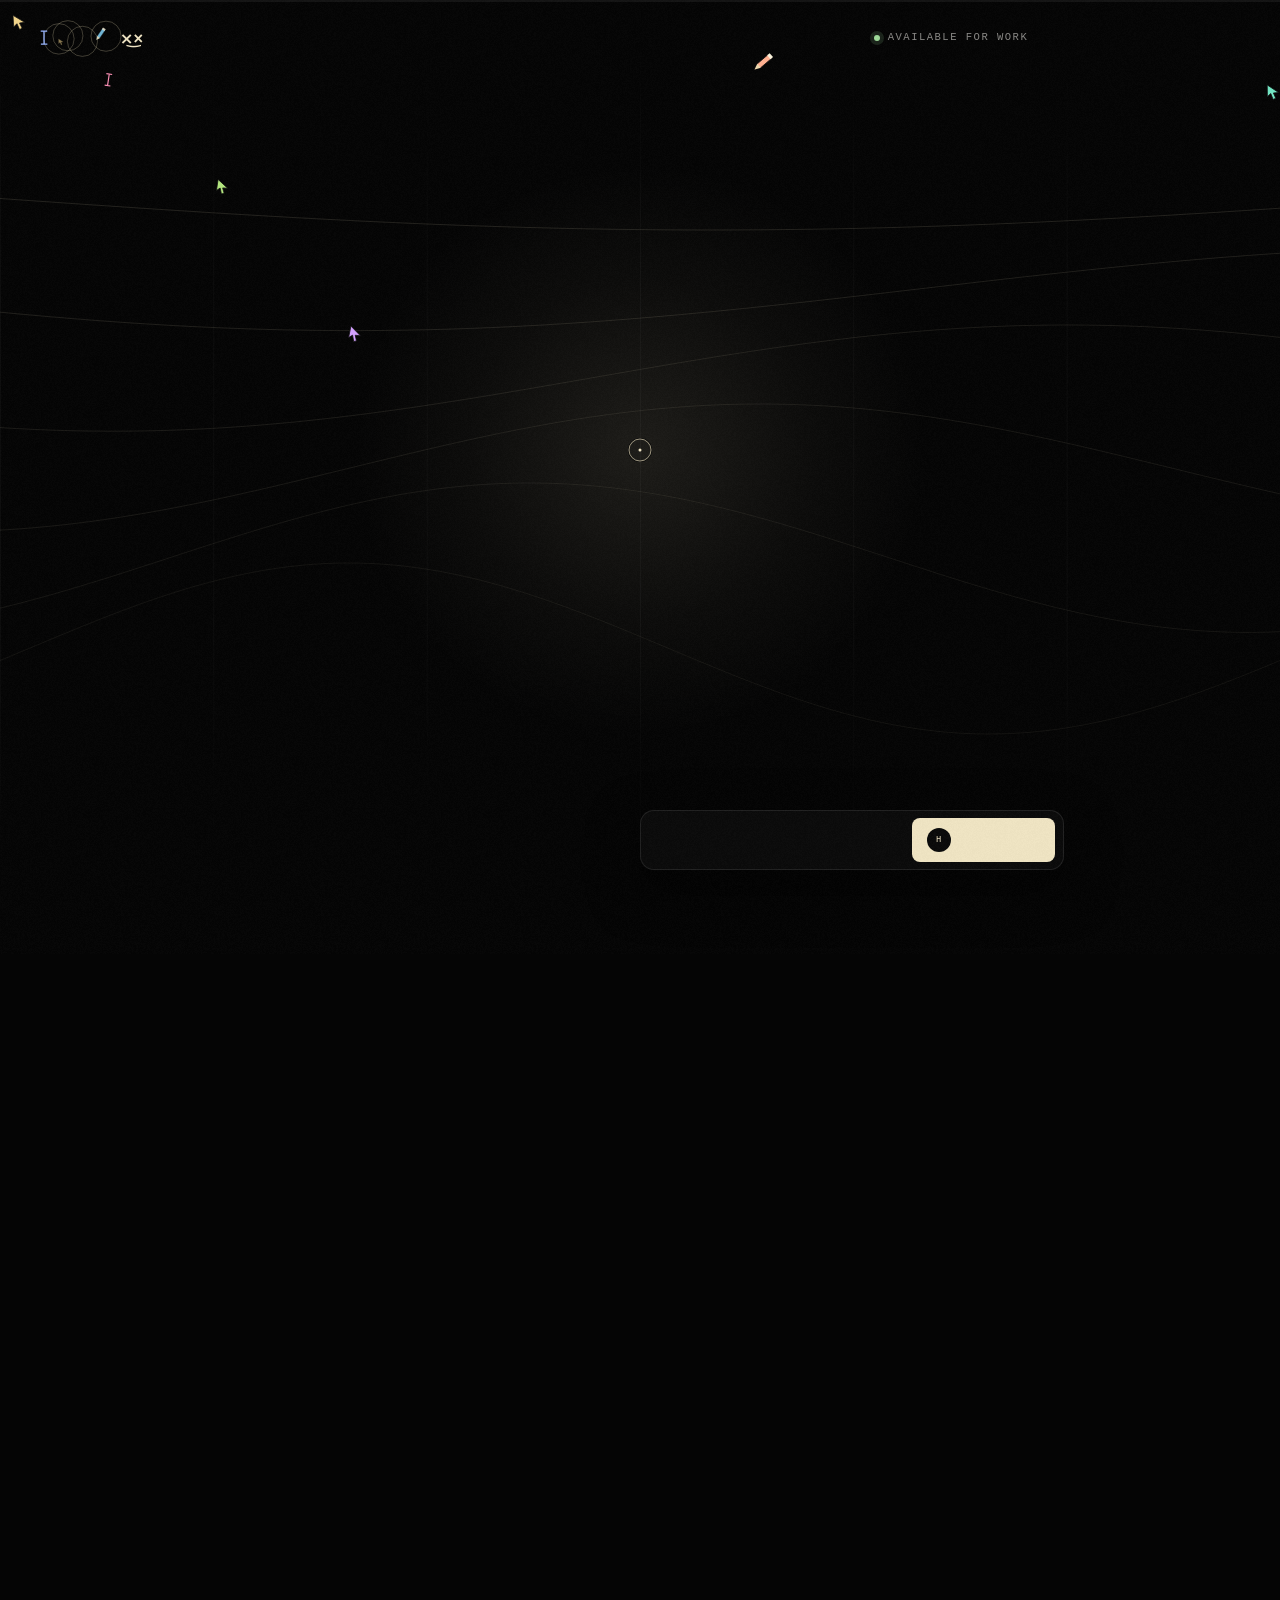
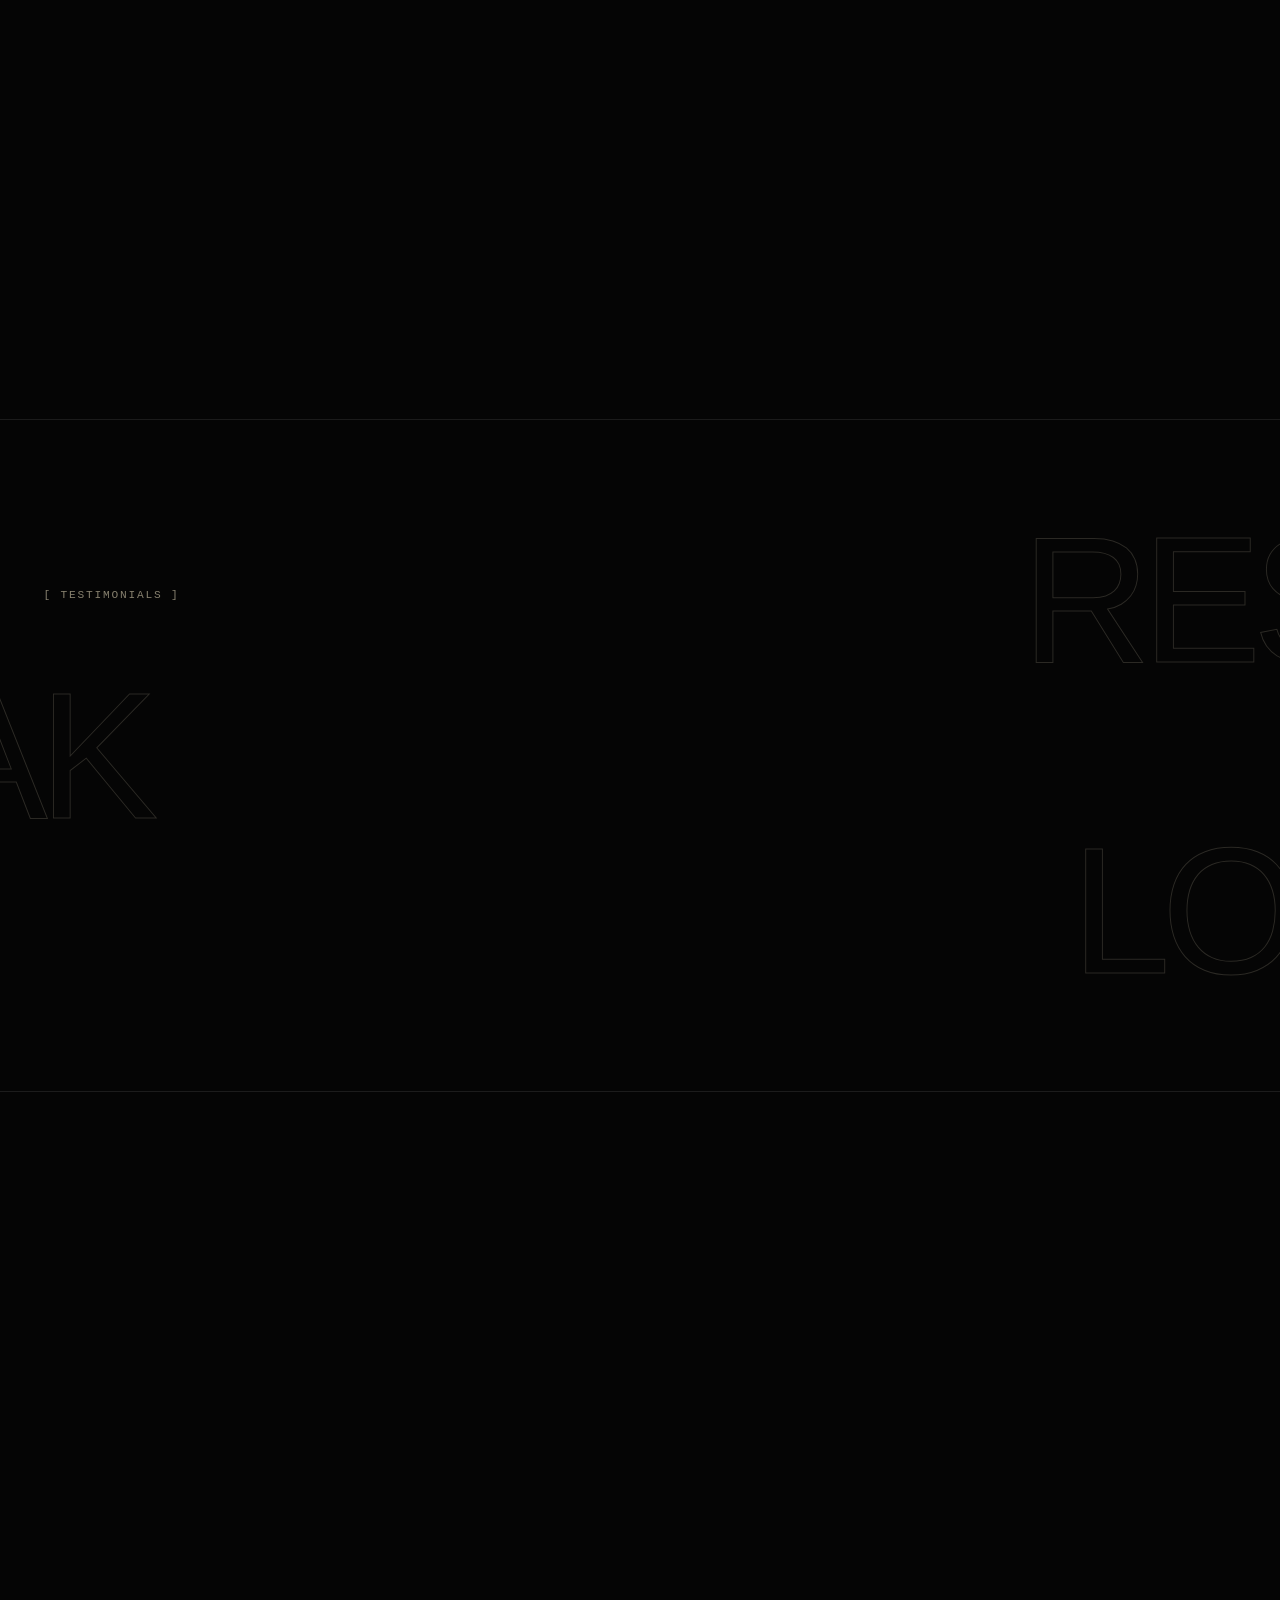
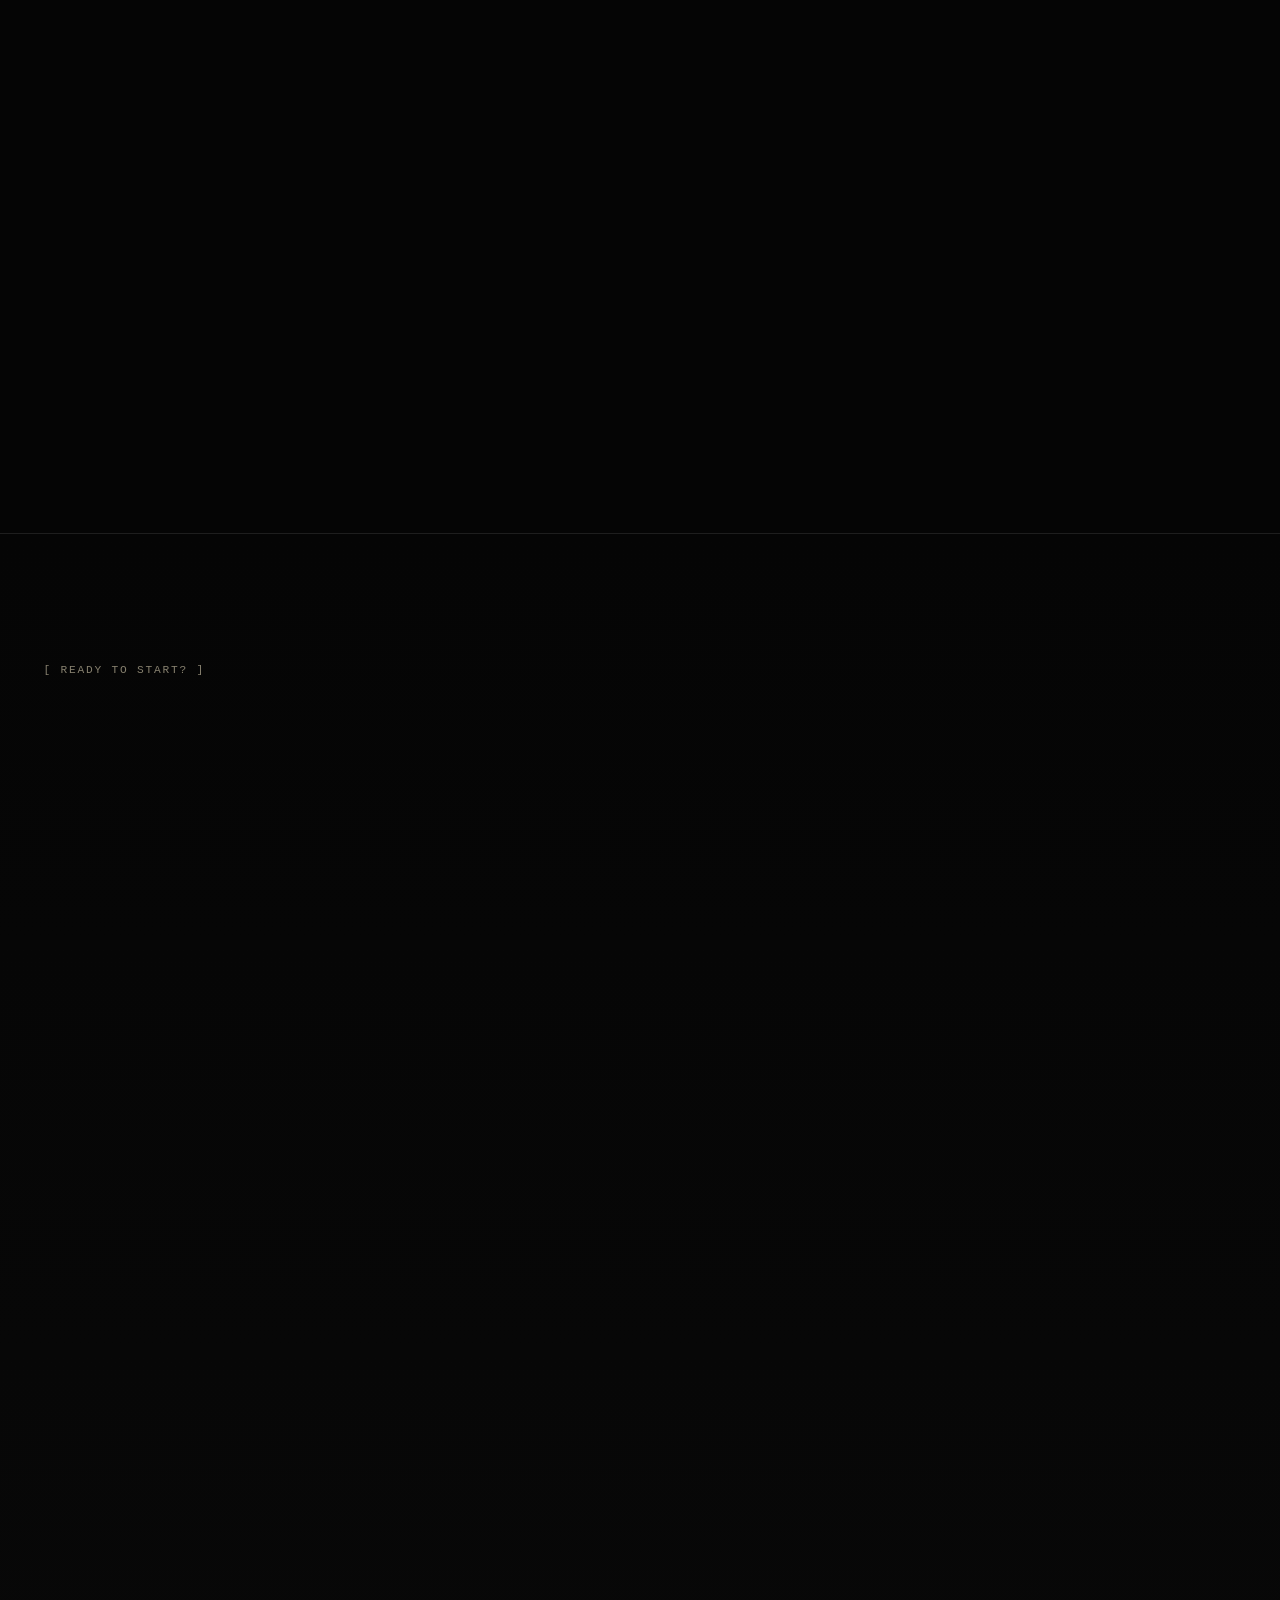
==== commit 7f4249df: "Add files via upload" ====
--- a/index.html
+++ b/index.html
@@ -20,13 +20,14 @@
 <meta name="twitter:image" content="assets/img/og.png">
 <link rel="icon" href="assets/img/favicon.svg" type="image/svg+xml">
 <link rel="stylesheet" href="assets/css/styles.css">
-<link rel="stylesheet" href="assets/css/swarm.css?v=5-fast-precise-video-1">
+<link rel="stylesheet" href="assets/css/swarm.css?v=5-high-fps-1">
 <script>if(!matchMedia('(prefers-reduced-motion: reduce)').matches){document.documentElement.classList.add('swarm-enabled','swarm-zero','signature-opening');setTimeout(function(){document.documentElement.classList.remove('swarm-zero','signature-opening');document.dispatchEvent(new Event('harsh:signature-done'))},5000)}</script>
 <style>.swarm-zero body{visibility:hidden;background:#050505}.swarm-zero .swarm-canvas{visibility:visible}</style>
 <link rel="stylesheet" href="assets/css/signature.css">
 <link rel="stylesheet" href="assets/css/smooth.css">
 <link rel="stylesheet" href="assets/css/full-quality.css">
 <link rel="stylesheet" href="assets/css/about-video.css?v=1">
+<link rel="stylesheet" href="assets/css/performance.css?v=1">
 </head>
 <body class="is-loading">
 <div class="signature-intro" id="signature-intro" aria-label="Harsh introduction"><div class="signature-mark"><span class="signature-face">×͜×</span><span class="signature-name-mask"><span class="signature-name">harsh</span></span></div><button class="signature-skip" type="button" tabindex="-1">Skip intro ↗</button></div>
@@ -65,7 +66,7 @@
   <!-- ============ HERO ============ -->
   <section class="hero" id="hero">
     <div class="hero__media" data-hero-media>
-      <img src="assets/img/harsh.webp" alt="Portrait of Harsh, web developer" fetchpriority="high" decoding="async"
+      <img src="assets/img/harsh-rendered.png" alt="Portrait of Harsh, web developer" fetchpriority="high" decoding="async"
            onerror="this.onerror=null;this.src='assets/img/harsh-placeholder.svg';">
     </div>
 
@@ -243,7 +244,7 @@
         </article>
 
         <article class="pcard" data-cursor="view">
-          <a class="pcard__link" href="archive.html">
+          <a class="pcard__link" href="archive.html#3d">
             <span class="pcard__index">09</span>
             <div class="pcard__media"><img src="assets/img/work-gallery3d.webp" alt="Dark 3D image gallery" loading="lazy"></div>
             <div class="pcard__meta">
@@ -353,7 +354,13 @@
         <video class="about__video" id="about-video" muted loop playsinline
                preload="none" poster="assets/img/harsh-new.webp"
                aria-label="Video portrait of Harsh">
+          <!-- Tolerant: the first of these files that exists and plays is used. -->
           <source data-src="assets/video/dark.mp4" type="video/mp4">
+          <source data-src="assets/video/dark.mp4.mp4">
+          <source data-src="assets/video/dark.MP4">
+          <source data-src="assets/video/dark.webm">
+          <source data-src="assets/video/dark.mov">
+          <source data-src="assets/video/dark.m4v">
         </video>
         <img class="about__video-fallback" src="assets/img/harsh-new.webp"
              alt="Portrait of Harsh with a cyan neon mask and smoky background">
@@ -509,9 +516,9 @@
   </div>
 </div>
 
-<script src="assets/js/main.js?v=5-fast-precise-video-1"></script>
+<script src="assets/js/main.js?v=5-high-fps-1"></script>
 <script src="assets/js/signature.js" defer></script>
-<script src="assets/js/swarm.js?v=5-fast-precise-video-1" defer></script>
-<script src="assets/js/about-video.js?v=1" defer></script>
+<script src="assets/js/swarm.js?v=6-logo-home" defer></script>
+<script src="assets/js/about-video.js?v=2" defer></script>
 </body>
 </html>
--- a/assets/css/performance.css
+++ b/assets/css/performance.css
@@ -0,0 +1,24 @@
+/* Same animated film-grain treatment without a live SVG turbulence filter.
+   Six-percent overscan is enough for the existing three-percent movement. */
+.grain{inset:-6%;background-image:url('../img/grain-fast.png');background-size:200px 200px;will-change:transform}
+.case__thumb{left:0!important;top:0!important}
+/* Avoid hundreds of forced individual compositor layers for word lighting. */
+[data-split="words"] .word{will-change:auto}
+
+/* The same hero grayscale/contrast/brightness look, pre-rendered at full resolution. */
+.hero__media img{filter:none}
+@media(max-width:780px){.hero__field{display:block}}
+/* Composite the fine grain normally instead of blending another full-screen
+   offscreen surface on every scroll frame. Texture and movement remain. */
+.grain{mix-blend-mode:normal;opacity:.035}
+.hero__field{mix-blend-mode:normal}
+.cursor{mix-blend-mode:normal}
+.cursor__ring{box-shadow:0 0 0 .5px #050505}
+/* Native-resolution static vector strips, moved by the compositor. */
+.hero__wave{animation:heroWaveTravel linear infinite;will-change:transform;pointer-events:none}
+.hero__wave svg{display:block;max-width:none}
+@keyframes heroWaveTravel{from{transform:translate3d(0,0,0)}to{transform:translate3d(calc(-1 * var(--wave-period)),0,0)}}
+@media(prefers-reduced-motion:reduce){.hero__wave{animation:none}}
+/* Scroll-driven transforms must not restart a one-second entrance tween
+   on every tiny wheel movement. Opacity entrance still animates normally. */
+.reveal[data-parallax]{transition-property:opacity,border-color,box-shadow}
